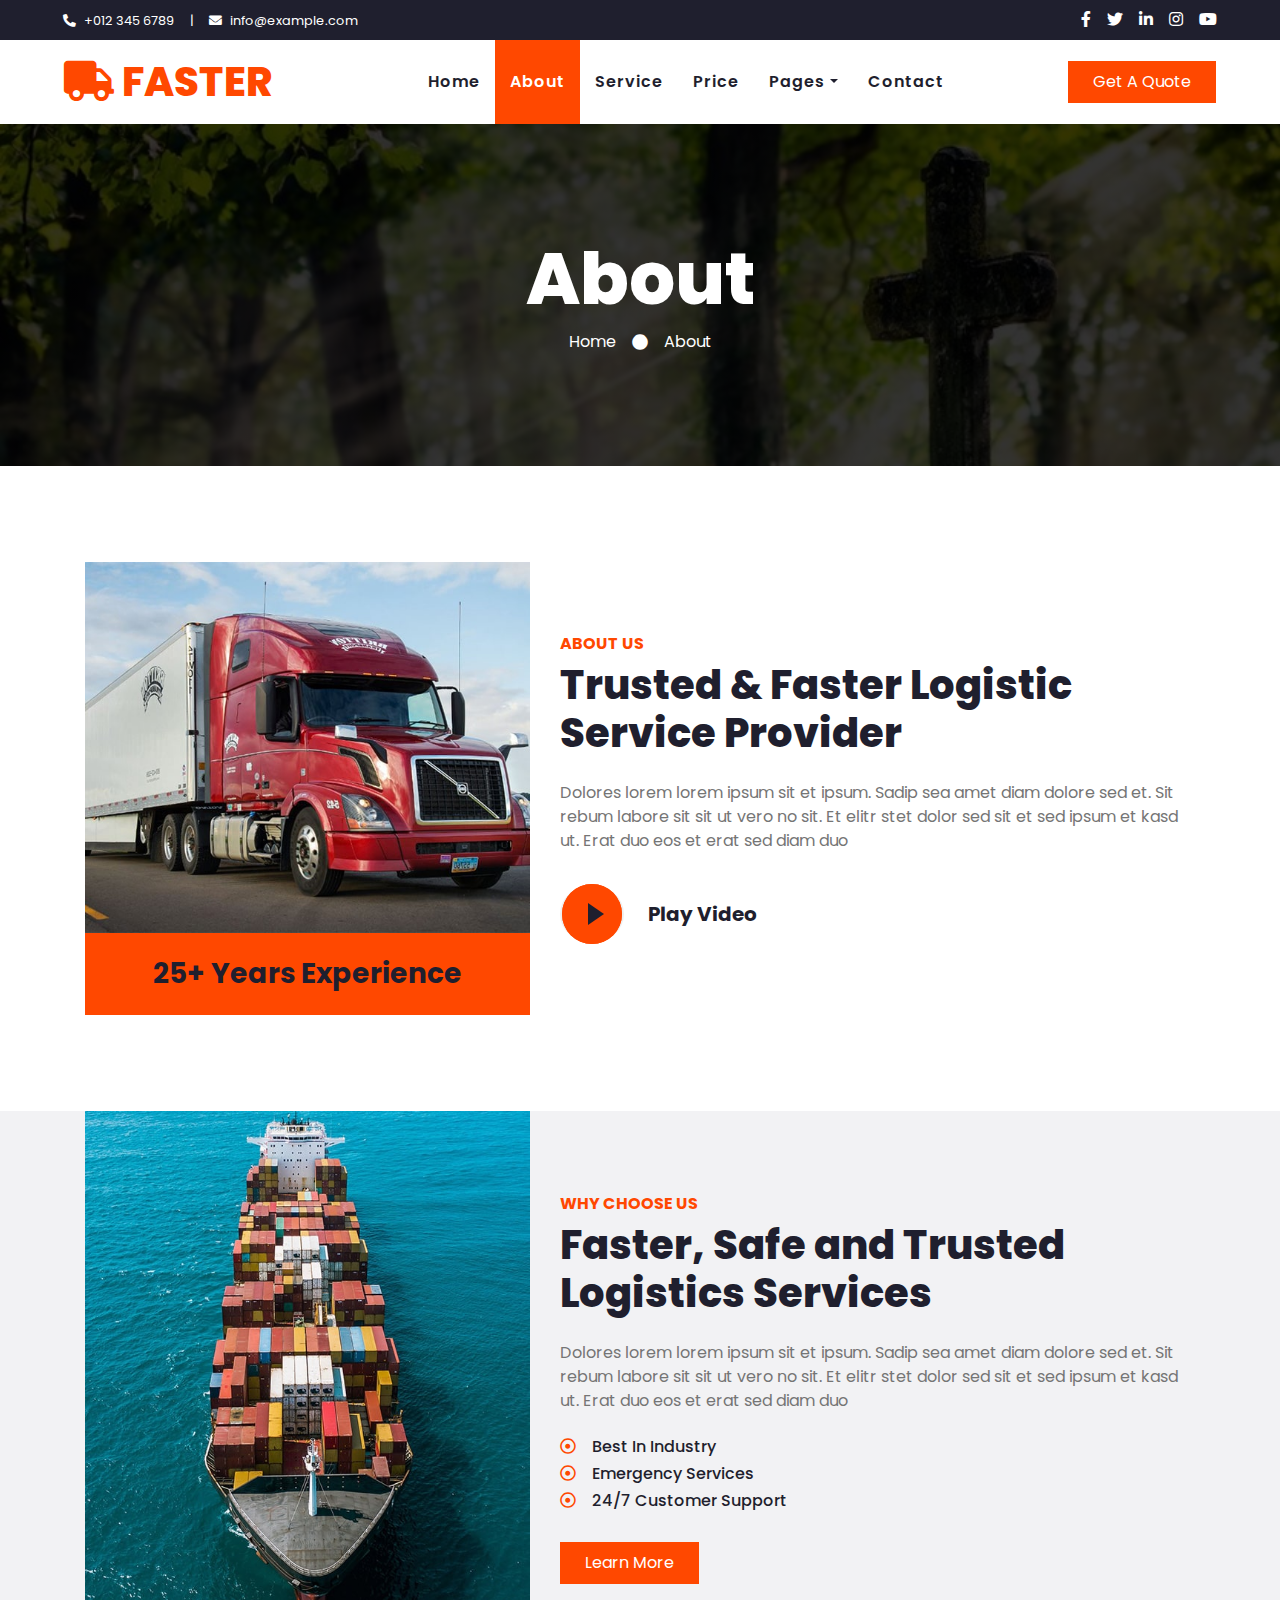
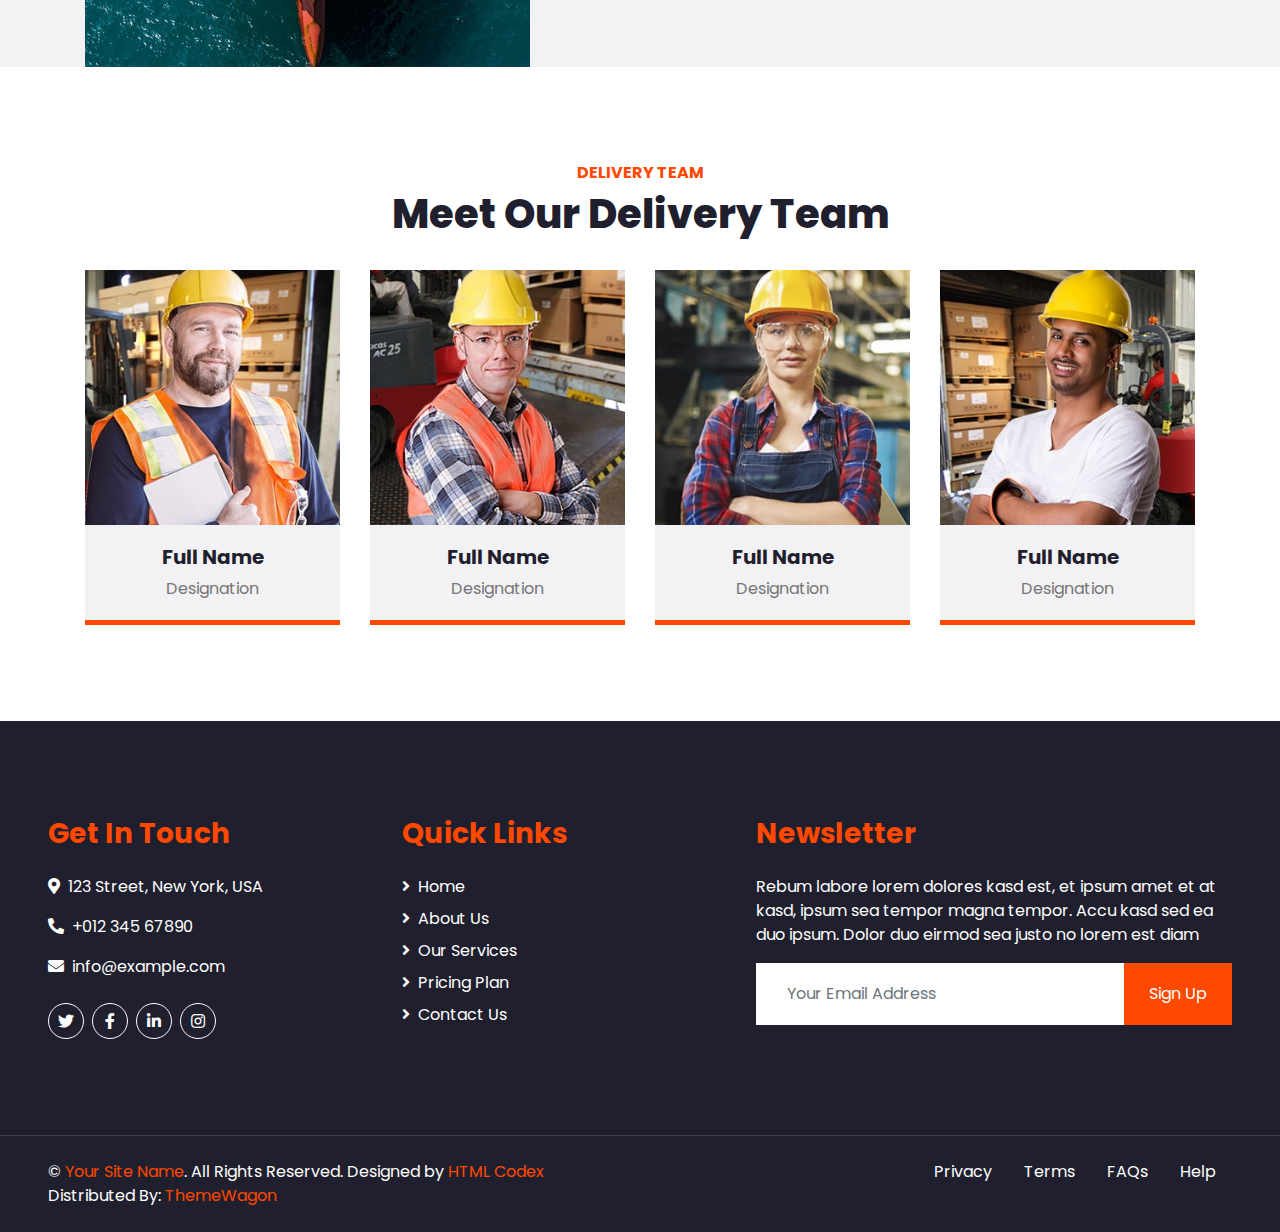
==== about.html @ 01bbca17 "Add files via upload" ====
<!DOCTYPE html>
<html lang="en">

<head>
    <meta charset="utf-8">
    <title>FASTER - Logistics Company Website Template</title>
    <meta content="width=device-width, initial-scale=1.0" name="viewport">
    <meta content="Free HTML Templates" name="keywords">
    <meta content="Free HTML Templates" name="description">

    <!-- Favicon -->
    <link href="img/favicon.ico" rel="icon">

    <!-- Google Web Fonts -->
    <link rel="preconnect" href="https://fonts.gstatic.com">
    <link href="https://fonts.googleapis.com/css2?family=Poppins:wght@100;200;300;400;500;600;700;800;900&display=swap" rel="stylesheet">

    <!-- Font Awesome -->
    <link href="https://cdnjs.cloudflare.com/ajax/libs/font-awesome/5.10.0/css/all.min.css" rel="stylesheet">

    <!-- Libraries Stylesheet -->
    <link href="lib/owlcarousel/assets/owl.carousel.min.css" rel="stylesheet">

    <!-- Customized Bootstrap Stylesheet -->
    <link href="css/style.css" rel="stylesheet">
</head>

<body>
    <!-- Topbar Start -->
    <div class="container-fluid bg-dark">
        <div class="row py-2 px-lg-5">
            <div class="col-lg-6 text-center text-lg-left mb-2 mb-lg-0">
                <div class="d-inline-flex align-items-center text-white">
                    <small><i class="fa fa-phone-alt mr-2"></i>+012 345 6789</small>
                    <small class="px-3">|</small>
                    <small><i class="fa fa-envelope mr-2"></i>info@example.com</small>
                </div>
            </div>
            <div class="col-lg-6 text-center text-lg-right">
                <div class="d-inline-flex align-items-center">
                    <a class="text-white px-2" href="">
                        <i class="fab fa-facebook-f"></i>
                    </a>
                    <a class="text-white px-2" href="">
                        <i class="fab fa-twitter"></i>
                    </a>
                    <a class="text-white px-2" href="">
                        <i class="fab fa-linkedin-in"></i>
                    </a>
                    <a class="text-white px-2" href="">
                        <i class="fab fa-instagram"></i>
                    </a>
                    <a class="text-white pl-2" href="">
                        <i class="fab fa-youtube"></i>
                    </a>
                </div>
            </div>
        </div>
    </div>
    <!-- Topbar End -->


    <!-- Navbar Start -->
    <div class="container-fluid p-0">
        <nav class="navbar navbar-expand-lg bg-light navbar-light py-3 py-lg-0 px-lg-5">
            <a href="index.html" class="navbar-brand ml-lg-3">
                <h1 class="m-0 display-5 text-uppercase text-primary"><i class="fa fa-truck mr-2"></i>Faster</h1>
            </a>
            <button type="button" class="navbar-toggler" data-toggle="collapse" data-target="#navbarCollapse">
                <span class="navbar-toggler-icon"></span>
            </button>
            <div class="collapse navbar-collapse justify-content-between px-lg-3" id="navbarCollapse">
                <div class="navbar-nav m-auto py-0">
                    <a href="index.html" class="nav-item nav-link">Home</a>
                    <a href="about.html" class="nav-item nav-link active">About</a>
                    <a href="service.html" class="nav-item nav-link">Service</a>
                    <a href="price.html" class="nav-item nav-link">Price</a>
                    <div class="nav-item dropdown">
                        <a href="#" class="nav-link dropdown-toggle" data-toggle="dropdown">Pages</a>
                        <div class="dropdown-menu rounded-0 m-0">
                            <a href="blog.html" class="dropdown-item">Blog Grid</a>
                            <a href="single.html" class="dropdown-item">Blog Detail</a>
                        </div>
                    </div>
                    <a href="contact.html" class="nav-item nav-link">Contact</a>
                </div>
                <a href="" class="btn btn-primary py-2 px-4 d-none d-lg-block">Get A Quote</a>
            </div>
        </nav>
    </div>
    <!-- Navbar End -->


    <!-- Header Start -->
    <div class="jumbotron jumbotron-fluid mb-5">
        <div class="container text-center py-5">
            <h1 class="text-white display-3">About</h1>
            <div class="d-inline-flex align-items-center text-white">
                <p class="m-0"><a class="text-white" href="">Home</a></p>
                <i class="fa fa-circle px-3"></i>
                <p class="m-0">About</p>
            </div>
        </div>
    </div>
    <!-- Header End -->


    <!-- About Start -->
    <div class="container-fluid py-5">
        <div class="container">
            <div class="row align-items-center">
                <div class="col-lg-5 pb-4 pb-lg-0">
                    <img class="img-fluid w-100" src="img/about.jpg" alt="">
                    <div class="bg-primary text-dark text-center p-4">
                        <h3 class="m-0">25+ Years Experience</h3>
                    </div>
                </div>
                <div class="col-lg-7">
                    <h6 class="text-primary text-uppercase font-weight-bold">About Us</h6>
                    <h1 class="mb-4">Trusted & Faster Logistic Service Provider</h1>
                    <p class="mb-4">Dolores lorem lorem ipsum sit et ipsum. Sadip sea amet diam dolore sed et. Sit rebum labore sit sit ut vero no sit. Et elitr stet dolor sed sit et sed ipsum et kasd ut. Erat duo eos et erat sed diam duo</p>
                    <div class="d-flex align-items-center pt-2">
                        <button type="button" class="btn-play" data-toggle="modal"
                            data-src="https://www.youtube.com/embed/DWRcNpR6Kdc" data-target="#videoModal">
                            <span></span>
                        </button>
                        <h5 class="font-weight-bold m-0 ml-4">Play Video</h5>
                    </div>
                </div>
            </div>
        </div>
        <!-- Video Modal -->
        <div class="modal fade" id="videoModal" tabindex="-1" role="dialog" aria-labelledby="exampleModalLabel" aria-hidden="true">
            <div class="modal-dialog" role="document">
                <div class="modal-content">
                    <div class="modal-body">
                        <button type="button" class="close" data-dismiss="modal" aria-label="Close">
                            <span aria-hidden="true">&times;</span>
                        </button>        
                        <!-- 16:9 aspect ratio -->
                        <div class="embed-responsive embed-responsive-16by9">
                            <iframe class="embed-responsive-item" src="" id="video"  allowscriptaccess="always" allow="autoplay"></iframe>
                        </div>
                    </div>
                </div>
            </div>
        </div>
    </div>
    <!-- About End -->


    <!-- Features Start -->
    <div class="container-fluid bg-secondary my-5">
        <div class="container">
            <div class="row align-items-center">
                <div class="col-lg-5">
                    <img class="img-fluid w-100" src="img/feature.jpg" alt="">
                </div>
                <div class="col-lg-7 py-5 py-lg-0">
                    <h6 class="text-primary text-uppercase font-weight-bold">Why Choose Us</h6>
                    <h1 class="mb-4">Faster, Safe and Trusted Logistics Services</h1>
                    <p class="mb-4">Dolores lorem lorem ipsum sit et ipsum. Sadip sea amet diam dolore sed et. Sit rebum labore sit sit ut vero no sit. Et elitr stet dolor sed sit et sed ipsum et kasd ut. Erat duo eos et erat sed diam duo</p>
                    <ul class="list-inline">
                        <li><h6><i class="far fa-dot-circle text-primary mr-3"></i>Best In Industry</h6>
                        <li><h6><i class="far fa-dot-circle text-primary mr-3"></i>Emergency Services</h6></li>
                        <li><h6><i class="far fa-dot-circle text-primary mr-3"></i>24/7 Customer Support</h6></li>
                    </ul>
                    <a href="" class="btn btn-primary mt-3 py-2 px-4">Learn More</a>
                </div>
            </div>
        </div>
    </div>
    <!-- Features End -->


    <!-- Team Start -->
    <div class="container-fluid pt-5">
        <div class="container">
            <div class="text-center pb-2">
                <h6 class="text-primary text-uppercase font-weight-bold">Delivery Team</h6>
                <h1 class="mb-4">Meet Our Delivery Team</h1>
            </div>
            <div class="row">
                <div class="col-lg-3 col-md-6">
                    <div class="team card position-relative overflow-hidden border-0 mb-5">
                        <img class="card-img-top" src="img/team-1.jpg" alt="">
                        <div class="card-body text-center p-0">
                            <div class="team-text d-flex flex-column justify-content-center bg-secondary">
                                <h5 class="font-weight-bold">Full Name</h5>
                                <span>Designation</span>
                            </div>
                            <div class="team-social d-flex align-items-center justify-content-center bg-primary">
                                <a class="btn btn-outline-dark btn-social mr-2" href="#"><i class="fab fa-twitter"></i></a>
                                <a class="btn btn-outline-dark btn-social mr-2" href="#"><i class="fab fa-facebook-f"></i></a>
                                <a class="btn btn-outline-dark btn-social mr-2" href="#"><i class="fab fa-linkedin-in"></i></a>
                                <a class="btn btn-outline-dark btn-social" href="#"><i class="fab fa-instagram"></i></a>
                            </div>
                        </div>
                    </div>
                </div>
                <div class="col-lg-3 col-md-6">
                    <div class="team card position-relative overflow-hidden border-0 mb-5">
                        <img class="card-img-top" src="img/team-2.jpg" alt="">
                        <div class="card-body text-center p-0">
                            <div class="team-text d-flex flex-column justify-content-center bg-secondary">
                                <h5 class="font-weight-bold">Full Name</h5>
                                <span>Designation</span>
                            </div>
                            <div class="team-social d-flex align-items-center justify-content-center bg-primary">
                                <a class="btn btn-outline-dark btn-social mr-2" href="#"><i class="fab fa-twitter"></i></a>
                                <a class="btn btn-outline-dark btn-social mr-2" href="#"><i class="fab fa-facebook-f"></i></a>
                                <a class="btn btn-outline-dark btn-social mr-2" href="#"><i class="fab fa-linkedin-in"></i></a>
                                <a class="btn btn-outline-dark btn-social" href="#"><i class="fab fa-instagram"></i></a>
                            </div>
                        </div>
                    </div>
                </div>
                <div class="col-lg-3 col-md-6">
                    <div class="team card position-relative overflow-hidden border-0 mb-5">
                        <img class="card-img-top" src="img/team-3.jpg" alt="">
                        <div class="card-body text-center p-0">
                            <div class="team-text d-flex flex-column justify-content-center bg-secondary">
                                <h5 class="font-weight-bold">Full Name</h5>
                                <span>Designation</span>
                            </div>
                            <div class="team-social d-flex align-items-center justify-content-center bg-primary">
                                <a class="btn btn-outline-dark btn-social mr-2" href="#"><i class="fab fa-twitter"></i></a>
                                <a class="btn btn-outline-dark btn-social mr-2" href="#"><i class="fab fa-facebook-f"></i></a>
                                <a class="btn btn-outline-dark btn-social mr-2" href="#"><i class="fab fa-linkedin-in"></i></a>
                                <a class="btn btn-outline-dark btn-social" href="#"><i class="fab fa-instagram"></i></a>
                            </div>
                        </div>
                    </div>
                </div>
                <div class="col-lg-3 col-md-6">
                    <div class="team card position-relative overflow-hidden border-0 mb-5">
                        <img class="card-img-top" src="img/team-4.jpg" alt="">
                        <div class="card-body text-center p-0">
                            <div class="team-text d-flex flex-column justify-content-center bg-secondary">
                                <h5 class="font-weight-bold">Full Name</h5>
                                <span>Designation</span>
                            </div>
                            <div class="team-social d-flex align-items-center justify-content-center bg-primary">
                                <a class="btn btn-outline-dark btn-social mr-2" href="#"><i class="fab fa-twitter"></i></a>
                                <a class="btn btn-outline-dark btn-social mr-2" href="#"><i class="fab fa-facebook-f"></i></a>
                                <a class="btn btn-outline-dark btn-social mr-2" href="#"><i class="fab fa-linkedin-in"></i></a>
                                <a class="btn btn-outline-dark btn-social" href="#"><i class="fab fa-instagram"></i></a>
                            </div>
                        </div>
                    </div>
                </div>
            </div>
        </div>
    </div>
    <!-- Team End -->


    <!-- Footer Start -->
    <div class="container-fluid bg-dark text-white mt-5 py-5 px-sm-3 px-md-5">
        <div class="row pt-5">
            <div class="col-lg-7 col-md-6">
                <div class="row">
                    <div class="col-md-6 mb-5">
                        <h3 class="text-primary mb-4">Get In Touch</h3>
                        <p><i class="fa fa-map-marker-alt mr-2"></i>123 Street, New York, USA</p>
                        <p><i class="fa fa-phone-alt mr-2"></i>+012 345 67890</p>
                        <p><i class="fa fa-envelope mr-2"></i>info@example.com</p>
                        <div class="d-flex justify-content-start mt-4">
                            <a class="btn btn-outline-light btn-social mr-2" href="#"><i class="fab fa-twitter"></i></a>
                            <a class="btn btn-outline-light btn-social mr-2" href="#"><i class="fab fa-facebook-f"></i></a>
                            <a class="btn btn-outline-light btn-social mr-2" href="#"><i class="fab fa-linkedin-in"></i></a>
                            <a class="btn btn-outline-light btn-social" href="#"><i class="fab fa-instagram"></i></a>
                        </div>
                    </div>
                    <div class="col-md-6 mb-5">
                        <h3 class="text-primary mb-4">Quick Links</h3>
                        <div class="d-flex flex-column justify-content-start">
                            <a class="text-white mb-2" href="#"><i class="fa fa-angle-right mr-2"></i>Home</a>
                            <a class="text-white mb-2" href="#"><i class="fa fa-angle-right mr-2"></i>About Us</a>
                            <a class="text-white mb-2" href="#"><i class="fa fa-angle-right mr-2"></i>Our Services</a>
                            <a class="text-white mb-2" href="#"><i class="fa fa-angle-right mr-2"></i>Pricing Plan</a>
                            <a class="text-white" href="#"><i class="fa fa-angle-right mr-2"></i>Contact Us</a>
                        </div>
                    </div>
                </div>
            </div>
            <div class="col-lg-5 col-md-6 mb-5">
                <h3 class="text-primary mb-4">Newsletter</h3>
                <p>Rebum labore lorem dolores kasd est, et ipsum amet et at kasd, ipsum sea tempor magna tempor. Accu kasd sed ea duo ipsum. Dolor duo eirmod sea justo no lorem est diam</p>
                <div class="w-100">
                    <div class="input-group">
                        <input type="text" class="form-control border-light" style="padding: 30px;" placeholder="Your Email Address">
                        <div class="input-group-append">
                            <button class="btn btn-primary px-4">Sign Up</button>
                        </div>
                    </div>
                </div>
            </div>
        </div>
    </div>
    <div class="container-fluid bg-dark text-white border-top py-4 px-sm-3 px-md-5" style="border-color: #3E3E4E !important;">
        <div class="row">
            <div class="col-lg-6 text-center text-md-left mb-3 mb-md-0">
                <p class="m-0 text-white">&copy; <a href="#">Your Site Name</a>. All Rights Reserved. 
				
				<!--/*** This template is free as long as you keep the footer author’s credit link/attribution link/backlink. If you'd like to use the template without the footer author’s credit link/attribution link/backlink, you can purchase the Credit Removal License from "https://htmlcodex.com/credit-removal". Thank you for your support. ***/-->
				Designed by <a href="https://htmlcodex.com">HTML Codex</a>
                <br>Distributed By: <a href="https://themewagon.com" target="_blank">ThemeWagon</a>
                </p>
            </div>
            <div class="col-lg-6 text-center text-md-right">
                <ul class="nav d-inline-flex">
                    <li class="nav-item">
                        <a class="nav-link text-white py-0" href="#">Privacy</a>
                    </li>
                    <li class="nav-item">
                        <a class="nav-link text-white py-0" href="#">Terms</a>
                    </li>
                    <li class="nav-item">
                        <a class="nav-link text-white py-0" href="#">FAQs</a>
                    </li>
                    <li class="nav-item">
                        <a class="nav-link text-white py-0" href="#">Help</a>
                    </li>
                </ul>
            </div>
        </div>
    </div>
    <!-- Footer End -->


    <!-- Back to Top -->
    <a href="#" class="btn btn-lg btn-primary back-to-top"><i class="fa fa-angle-double-up"></i></a>


    <!-- JavaScript Libraries -->
    <script src="https://code.jquery.com/jquery-3.4.1.min.js"></script>
    <script src="https://stackpath.bootstrapcdn.com/bootstrap/4.4.1/js/bootstrap.bundle.min.js"></script>
    <script src="lib/easing/easing.min.js"></script>
    <script src="lib/waypoints/waypoints.min.js"></script>
    <script src="lib/counterup/counterup.min.js"></script>
    <script src="lib/owlcarousel/owl.carousel.min.js"></script>

    <!-- Contact Javascript File -->
    <script src="mail/jqBootstrapValidation.min.js"></script>
    <script src="mail/contact.js"></script>

    <!-- Template Javascript -->
    <script src="js/main.js"></script>
</body>

</html>
---- css/style.css ----
/******* Bootstrap Theming ********/
/*!
 * Bootstrap v4.5.3 (https://getbootstrap.com/)
 * Copyright 2011-2020 The Bootstrap Authors
 * Copyright 2011-2020 Twitter, Inc.
 * Licensed under MIT (https://github.com/twbs/bootstrap/blob/main/LICENSE)
 */
:root {
  --blue: #007bff;
  --indigo: #6610f2;
  --purple: #6f42c1;
  --pink: #e83e8c;
  --red: #dc3545;
  --orange: #fd7e14;
  --yellow: #ffc107;
  --green: #28a745;
  --teal: #20c997;
  --cyan: #17a2b8;
  --white: #fff;
  --gray: #6c757d;
  --gray-dark: #343a40;
  --primary: #FF4800;
  --secondary: #F2F2F4;
  --success: #28a745;
  --info: #17a2b8;
  --warning: #ffc107;
  --danger: #dc3545;
  --light: #FFFFFF;
  --dark: #1F1F2E;
  --breakpoint-xs: 0;
  --breakpoint-sm: 576px;
  --breakpoint-md: 768px;
  --breakpoint-lg: 992px;
  --breakpoint-xl: 1200px;
  --font-family-sans-serif: "Poppins", sans-serif;
  --font-family-monospace: SFMono-Regular, Menlo, Monaco, Consolas, "Liberation Mono", "Courier New", monospace;
}

*,
*::before,
*::after {
  box-sizing: border-box;
}

html {
  font-family: sans-serif;
  line-height: 1.15;
  -webkit-text-size-adjust: 100%;
  -webkit-tap-highlight-color: rgba(0, 0, 0, 0);
}

article, aside, figcaption, figure, footer, header, hgroup, main, nav, section {
  display: block;
}

body {
  margin: 0;
  font-family: "Poppins", sans-serif;
  font-size: 1rem;
  font-weight: 400;
  line-height: 1.5;
  color: #757575;
  text-align: left;
  background-color: #fff;
}

[tabindex="-1"]:focus:not(:focus-visible) {
  outline: 0 !important;
}

hr {
  box-sizing: content-box;
  height: 0;
  overflow: visible;
}

h1, h2, h3, h4, h5, h6 {
  margin-top: 0;
  margin-bottom: 0.5rem;
}

p {
  margin-top: 0;
  margin-bottom: 1rem;
}

abbr[title],
abbr[data-original-title] {
  text-decoration: underline;
  text-decoration: underline dotted;
  cursor: help;
  border-bottom: 0;
  text-decoration-skip-ink: none;
}

address {
  margin-bottom: 1rem;
  font-style: normal;
  line-height: inherit;
}

ol,
ul,
dl {
  margin-top: 0;
  margin-bottom: 1rem;
}

ol ol,
ul ul,
ol ul,
ul ol {
  margin-bottom: 0;
}

dt {
  font-weight: 700;
}

dd {
  margin-bottom: .5rem;
  margin-left: 0;
}

blockquote {
  margin: 0 0 1rem;
}

b,
strong {
  font-weight: bolder;
}

small {
  font-size: 80%;
}

sub,
sup {
  position: relative;
  font-size: 75%;
  line-height: 0;
  vertical-align: baseline;
}

sub {
  bottom: -.25em;
}

sup {
  top: -.5em;
}

a {
  color: #FF4800;
  text-decoration: none;
  background-color: transparent;
}

a:hover {
  color: #b33200;
  text-decoration: underline;
}

a:not([href]):not([class]) {
  color: inherit;
  text-decoration: none;
}

a:not([href]):not([class]):hover {
  color: inherit;
  text-decoration: none;
}

pre,
code,
kbd,
samp {
  font-family: SFMono-Regular, Menlo, Monaco, Consolas, "Liberation Mono", "Courier New", monospace;
  font-size: 1em;
}

pre {
  margin-top: 0;
  margin-bottom: 1rem;
  overflow: auto;
  -ms-overflow-style: scrollbar;
}

figure {
  margin: 0 0 1rem;
}

img {
  vertical-align: middle;
  border-style: none;
}

svg {
  overflow: hidden;
  vertical-align: middle;
}

table {
  border-collapse: collapse;
}

caption {
  padding-top: 0.75rem;
  padding-bottom: 0.75rem;
  color: #6c757d;
  text-align: left;
  caption-side: bottom;
}

th {
  text-align: inherit;
  text-align: -webkit-match-parent;
}

label {
  display: inline-block;
  margin-bottom: 0.5rem;
}

button {
  border-radius: 0;
}

button:focus {
  outline: 1px dotted;
  outline: 5px auto -webkit-focus-ring-color;
}

input,
button,
select,
optgroup,
textarea {
  margin: 0;
  font-family: inherit;
  font-size: inherit;
  line-height: inherit;
}

button,
input {
  overflow: visible;
}

button,
select {
  text-transform: none;
}

[role="button"] {
  cursor: pointer;
}

select {
  word-wrap: normal;
}

button,
[type="button"],
[type="reset"],
[type="submit"] {
  -webkit-appearance: button;
}

button:not(:disabled),
[type="button"]:not(:disabled),
[type="reset"]:not(:disabled),
[type="submit"]:not(:disabled) {
  cursor: pointer;
}

button::-moz-focus-inner,
[type="button"]::-moz-focus-inner,
[type="reset"]::-moz-focus-inner,
[type="submit"]::-moz-focus-inner {
  padding: 0;
  border-style: none;
}

input[type="radio"],
input[type="checkbox"] {
  box-sizing: border-box;
  padding: 0;
}

textarea {
  overflow: auto;
  resize: vertical;
}

fieldset {
  min-width: 0;
  padding: 0;
  margin: 0;
  border: 0;
}

legend {
  display: block;
  width: 100%;
  max-width: 100%;
  padding: 0;
  margin-bottom: .5rem;
  font-size: 1.5rem;
  line-height: inherit;
  color: inherit;
  white-space: normal;
}

@media (max-width: 1200px) {
  legend {
    font-size: calc(1.275rem + 0.3vw) ;
  }
}

progress {
  vertical-align: baseline;
}

[type="number"]::-webkit-inner-spin-button,
[type="number"]::-webkit-outer-spin-button {
  height: auto;
}

[type="search"] {
  outline-offset: -2px;
  -webkit-appearance: none;
}

[type="search"]::-webkit-search-decoration {
  -webkit-appearance: none;
}

::-webkit-file-upload-button {
  font: inherit;
  -webkit-appearance: button;
}

output {
  display: inline-block;
}

summary {
  display: list-item;
  cursor: pointer;
}

template {
  display: none;
}

[hidden] {
  display: none !important;
}

h1, h2, h3, h4, h5, h6,
.h1, .h2, .h3, .h4, .h5, .h6 {
  margin-bottom: 0.5rem;
  font-weight: 500;
  line-height: 1.2;
  color: #1F1F2E;
}

h1, .h1 {
  font-size: 2.5rem;
}

@media (max-width: 1200px) {
  h1, .h1 {
    font-size: calc(1.375rem + 1.5vw) ;
  }
}

h2, .h2 {
  font-size: 2rem;
}

@media (max-width: 1200px) {
  h2, .h2 {
    font-size: calc(1.325rem + 0.9vw) ;
  }
}

h3, .h3 {
  font-size: 1.75rem;
}

@media (max-width: 1200px) {
  h3, .h3 {
    font-size: calc(1.3rem + 0.6vw) ;
  }
}

h4, .h4 {
  font-size: 1.5rem;
}

@media (max-width: 1200px) {
  h4, .h4 {
    font-size: calc(1.275rem + 0.3vw) ;
  }
}

h5, .h5 {
  font-size: 1.25rem;
}

h6, .h6 {
  font-size: 1rem;
}

.lead {
  font-size: 1.25rem;
  font-weight: 300;
}

.display-1 {
  font-size: 6rem;
  font-weight: 300;
  line-height: 1.2;
}

@media (max-width: 1200px) {
  .display-1 {
    font-size: calc(1.725rem + 5.7vw) ;
  }
}

.display-2 {
  font-size: 5.5rem;
  font-weight: 300;
  line-height: 1.2;
}

@media (max-width: 1200px) {
  .display-2 {
    font-size: calc(1.675rem + 5.1vw) ;
  }
}

.display-3 {
  font-size: 4.5rem;
  font-weight: 300;
  line-height: 1.2;
}

@media (max-width: 1200px) {
  .display-3 {
    font-size: calc(1.575rem + 3.9vw) ;
  }
}

.display-4 {
  font-size: 3.5rem;
  font-weight: 300;
  line-height: 1.2;
}

@media (max-width: 1200px) {
  .display-4 {
    font-size: calc(1.475rem + 2.7vw) ;
  }
}

hr {
  margin-top: 1rem;
  margin-bottom: 1rem;
  border: 0;
  border-top: 1px solid rgba(0, 0, 0, 0.1);
}

small,
.small {
  font-size: 80%;
  font-weight: 400;
}

mark,
.mark {
  padding: 0.2em;
  background-color: #fcf8e3;
}

.list-unstyled {
  padding-left: 0;
  list-style: none;
}

.list-inline {
  padding-left: 0;
  list-style: none;
}

.list-inline-item {
  display: inline-block;
}

.list-inline-item:not(:last-child) {
  margin-right: 0.5rem;
}

.initialism {
  font-size: 90%;
  text-transform: uppercase;
}

.blockquote {
  margin-bottom: 1rem;
  font-size: 1.25rem;
}

.blockquote-footer {
  display: block;
  font-size: 80%;
  color: #6c757d;
}

.blockquote-footer::before {
  content: "\2014\00A0";
}

.img-fluid {
  max-width: 100%;
  height: auto;
}

.img-thumbnail {
  padding: 0.25rem;
  background-color: #fff;
  border: 1px solid #dee2e6;
  max-width: 100%;
  height: auto;
}

.figure {
  display: inline-block;
}

.figure-img {
  margin-bottom: 0.5rem;
  line-height: 1;
}

.figure-caption {
  font-size: 90%;
  color: #6c757d;
}

code {
  font-size: 87.5%;
  color: #e83e8c;
  word-wrap: break-word;
}

a > code {
  color: inherit;
}

kbd {
  padding: 0.2rem 0.4rem;
  font-size: 87.5%;
  color: #fff;
  background-color: #212529;
}

kbd kbd {
  padding: 0;
  font-size: 100%;
  font-weight: 700;
}

pre {
  display: block;
  font-size: 87.5%;
  color: #212529;
}

pre code {
  font-size: inherit;
  color: inherit;
  word-break: normal;
}

.pre-scrollable {
  max-height: 340px;
  overflow-y: scroll;
}

.container,
.container-fluid,
.container-sm,
.container-md,
.container-lg,
.container-xl {
  width: 100%;
  padding-right: 15px;
  padding-left: 15px;
  margin-right: auto;
  margin-left: auto;
}

@media (min-width: 576px) {
  .container, .container-sm {
    max-width: 540px;
  }
}

@media (min-width: 768px) {
  .container, .container-sm, .container-md {
    max-width: 720px;
  }
}

@media (min-width: 992px) {
  .container, .container-sm, .container-md, .container-lg {
    max-width: 960px;
  }
}

@media (min-width: 1200px) {
  .container, .container-sm, .container-md, .container-lg, .container-xl {
    max-width: 1140px;
  }
}

.row {
  display: flex;
  flex-wrap: wrap;
  margin-right: -15px;
  margin-left: -15px;
}

.no-gutters {
  margin-right: 0;
  margin-left: 0;
}

.no-gutters > .col,
.no-gutters > [class*="col-"] {
  padding-right: 0;
  padding-left: 0;
}

.col-1, .col-2, .col-3, .col-4, .col-5, .col-6, .col-7, .col-8, .col-9, .col-10, .col-11, .col-12, .col,
.col-auto, .col-sm-1, .col-sm-2, .col-sm-3, .col-sm-4, .col-sm-5, .col-sm-6, .col-sm-7, .col-sm-8, .col-sm-9, .col-sm-10, .col-sm-11, .col-sm-12, .col-sm,
.col-sm-auto, .col-md-1, .col-md-2, .col-md-3, .col-md-4, .col-md-5, .col-md-6, .col-md-7, .col-md-8, .col-md-9, .col-md-10, .col-md-11, .col-md-12, .col-md,
.col-md-auto, .col-lg-1, .col-lg-2, .col-lg-3, .col-lg-4, .col-lg-5, .col-lg-6, .col-lg-7, .col-lg-8, .col-lg-9, .col-lg-10, .col-lg-11, .col-lg-12, .col-lg,
.col-lg-auto, .col-xl-1, .col-xl-2, .col-xl-3, .col-xl-4, .col-xl-5, .col-xl-6, .col-xl-7, .col-xl-8, .col-xl-9, .col-xl-10, .col-xl-11, .col-xl-12, .col-xl,
.col-xl-auto {
  position: relative;
  width: 100%;
  padding-right: 15px;
  padding-left: 15px;
}

.col {
  flex-basis: 0;
  flex-grow: 1;
  max-width: 100%;
}

.row-cols-1 > * {
  flex: 0 0 100%;
  max-width: 100%;
}

.row-cols-2 > * {
  flex: 0 0 50%;
  max-width: 50%;
}

.row-cols-3 > * {
  flex: 0 0 33.33333%;
  max-width: 33.33333%;
}

.row-cols-4 > * {
  flex: 0 0 25%;
  max-width: 25%;
}

.row-cols-5 > * {
  flex: 0 0 20%;
  max-width: 20%;
}

.row-cols-6 > * {
  flex: 0 0 16.66667%;
  max-width: 16.66667%;
}

.col-auto {
  flex: 0 0 auto;
  width: auto;
  max-width: 100%;
}

.col-1 {
  flex: 0 0 8.33333%;
  max-width: 8.33333%;
}

.col-2 {
  flex: 0 0 16.66667%;
  max-width: 16.66667%;
}

.col-3 {
  flex: 0 0 25%;
  max-width: 25%;
}

.col-4 {
  flex: 0 0 33.33333%;
  max-width: 33.33333%;
}

.col-5 {
  flex: 0 0 41.66667%;
  max-width: 41.66667%;
}

.col-6 {
  flex: 0 0 50%;
  max-width: 50%;
}

.col-7 {
  flex: 0 0 58.33333%;
  max-width: 58.33333%;
}

.col-8 {
  flex: 0 0 66.66667%;
  max-width: 66.66667%;
}

.col-9 {
  flex: 0 0 75%;
  max-width: 75%;
}

.col-10 {
  flex: 0 0 83.33333%;
  max-width: 83.33333%;
}

.col-11 {
  flex: 0 0 91.66667%;
  max-width: 91.66667%;
}

.col-12 {
  flex: 0 0 100%;
  max-width: 100%;
}

.order-first {
  order: -1;
}

.order-last {
  order: 13;
}

.order-0 {
  order: 0;
}

.order-1 {
  order: 1;
}

.order-2 {
  order: 2;
}

.order-3 {
  order: 3;
}

.order-4 {
  order: 4;
}

.order-5 {
  order: 5;
}

.order-6 {
  order: 6;
}

.order-7 {
  order: 7;
}

.order-8 {
  order: 8;
}

.order-9 {
  order: 9;
}

.order-10 {
  order: 10;
}

.order-11 {
  order: 11;
}

.order-12 {
  order: 12;
}

.offset-1 {
  margin-left: 8.33333%;
}

.offset-2 {
  margin-left: 16.66667%;
}

.offset-3 {
  margin-left: 25%;
}

.offset-4 {
  margin-left: 33.33333%;
}

.offset-5 {
  margin-left: 41.66667%;
}

.offset-6 {
  margin-left: 50%;
}

.offset-7 {
  margin-left: 58.33333%;
}

.offset-8 {
  margin-left: 66.66667%;
}

.offset-9 {
  margin-left: 75%;
}

.offset-10 {
  margin-left: 83.33333%;
}

.offset-11 {
  margin-left: 91.66667%;
}

@media (min-width: 576px) {
  .col-sm {
    flex-basis: 0;
    flex-grow: 1;
    max-width: 100%;
  }
  .row-cols-sm-1 > * {
    flex: 0 0 100%;
    max-width: 100%;
  }
  .row-cols-sm-2 > * {
    flex: 0 0 50%;
    max-width: 50%;
  }
  .row-cols-sm-3 > * {
    flex: 0 0 33.33333%;
    max-width: 33.33333%;
  }
  .row-cols-sm-4 > * {
    flex: 0 0 25%;
    max-width: 25%;
  }
  .row-cols-sm-5 > * {
    flex: 0 0 20%;
    max-width: 20%;
  }
  .row-cols-sm-6 > * {
    flex: 0 0 16.66667%;
    max-width: 16.66667%;
  }
  .col-sm-auto {
    flex: 0 0 auto;
    width: auto;
    max-width: 100%;
  }
  .col-sm-1 {
    flex: 0 0 8.33333%;
    max-width: 8.33333%;
  }
  .col-sm-2 {
    flex: 0 0 16.66667%;
    max-width: 16.66667%;
  }
  .col-sm-3 {
    flex: 0 0 25%;
    max-width: 25%;
  }
  .col-sm-4 {
    flex: 0 0 33.33333%;
    max-width: 33.33333%;
  }
  .col-sm-5 {
    flex: 0 0 41.66667%;
    max-width: 41.66667%;
  }
  .col-sm-6 {
    flex: 0 0 50%;
    max-width: 50%;
  }
  .col-sm-7 {
    flex: 0 0 58.33333%;
    max-width: 58.33333%;
  }
  .col-sm-8 {
    flex: 0 0 66.66667%;
    max-width: 66.66667%;
  }
  .col-sm-9 {
    flex: 0 0 75%;
    max-width: 75%;
  }
  .col-sm-10 {
    flex: 0 0 83.33333%;
    max-width: 83.33333%;
  }
  .col-sm-11 {
    flex: 0 0 91.66667%;
    max-width: 91.66667%;
  }
  .col-sm-12 {
    flex: 0 0 100%;
    max-width: 100%;
  }
  .order-sm-first {
    order: -1;
  }
  .order-sm-last {
    order: 13;
  }
  .order-sm-0 {
    order: 0;
  }
  .order-sm-1 {
    order: 1;
  }
  .order-sm-2 {
    order: 2;
  }
  .order-sm-3 {
    order: 3;
  }
  .order-sm-4 {
    order: 4;
  }
  .order-sm-5 {
    order: 5;
  }
  .order-sm-6 {
    order: 6;
  }
  .order-sm-7 {
    order: 7;
  }
  .order-sm-8 {
    order: 8;
  }
  .order-sm-9 {
    order: 9;
  }
  .order-sm-10 {
    order: 10;
  }
  .order-sm-11 {
    order: 11;
  }
  .order-sm-12 {
    order: 12;
  }
  .offset-sm-0 {
    margin-left: 0;
  }
  .offset-sm-1 {
    margin-left: 8.33333%;
  }
  .offset-sm-2 {
    margin-left: 16.66667%;
  }
  .offset-sm-3 {
    margin-left: 25%;
  }
  .offset-sm-4 {
    margin-left: 33.33333%;
  }
  .offset-sm-5 {
    margin-left: 41.66667%;
  }
  .offset-sm-6 {
    margin-left: 50%;
  }
  .offset-sm-7 {
    margin-left: 58.33333%;
  }
  .offset-sm-8 {
    margin-left: 66.66667%;
  }
  .offset-sm-9 {
    margin-left: 75%;
  }
  .offset-sm-10 {
    margin-left: 83.33333%;
  }
  .offset-sm-11 {
    margin-left: 91.66667%;
  }
}

@media (min-width: 768px) {
  .col-md {
    flex-basis: 0;
    flex-grow: 1;
    max-width: 100%;
  }
  .row-cols-md-1 > * {
    flex: 0 0 100%;
    max-width: 100%;
  }
  .row-cols-md-2 > * {
    flex: 0 0 50%;
    max-width: 50%;
  }
  .row-cols-md-3 > * {
    flex: 0 0 33.33333%;
    max-width: 33.33333%;
  }
  .row-cols-md-4 > * {
    flex: 0 0 25%;
    max-width: 25%;
  }
  .row-cols-md-5 > * {
    flex: 0 0 20%;
    max-width: 20%;
  }
  .row-cols-md-6 > * {
    flex: 0 0 16.66667%;
    max-width: 16.66667%;
  }
  .col-md-auto {
    flex: 0 0 auto;
    width: auto;
    max-width: 100%;
  }
  .col-md-1 {
    flex: 0 0 8.33333%;
    max-width: 8.33333%;
  }
  .col-md-2 {
    flex: 0 0 16.66667%;
    max-width: 16.66667%;
  }
  .col-md-3 {
    flex: 0 0 25%;
    max-width: 25%;
  }
  .col-md-4 {
    flex: 0 0 33.33333%;
    max-width: 33.33333%;
  }
  .col-md-5 {
    flex: 0 0 41.66667%;
    max-width: 41.66667%;
  }
  .col-md-6 {
    flex: 0 0 50%;
    max-width: 50%;
  }
  .col-md-7 {
    flex: 0 0 58.33333%;
    max-width: 58.33333%;
  }
  .col-md-8 {
    flex: 0 0 66.66667%;
    max-width: 66.66667%;
  }
  .col-md-9 {
    flex: 0 0 75%;
    max-width: 75%;
  }
  .col-md-10 {
    flex: 0 0 83.33333%;
    max-width: 83.33333%;
  }
  .col-md-11 {
    flex: 0 0 91.66667%;
    max-width: 91.66667%;
  }
  .col-md-12 {
    flex: 0 0 100%;
    max-width: 100%;
  }
  .order-md-first {
    order: -1;
  }
  .order-md-last {
    order: 13;
  }
  .order-md-0 {
    order: 0;
  }
  .order-md-1 {
    order: 1;
  }
  .order-md-2 {
    order: 2;
  }
  .order-md-3 {
    order: 3;
  }
  .order-md-4 {
    order: 4;
  }
  .order-md-5 {
    order: 5;
  }
  .order-md-6 {
    order: 6;
  }
  .order-md-7 {
    order: 7;
  }
  .order-md-8 {
    order: 8;
  }
  .order-md-9 {
    order: 9;
  }
  .order-md-10 {
    order: 10;
  }
  .order-md-11 {
    order: 11;
  }
  .order-md-12 {
    order: 12;
  }
  .offset-md-0 {
    margin-left: 0;
  }
  .offset-md-1 {
    margin-left: 8.33333%;
  }
  .offset-md-2 {
    margin-left: 16.66667%;
  }
  .offset-md-3 {
    margin-left: 25%;
  }
  .offset-md-4 {
    margin-left: 33.33333%;
  }
  .offset-md-5 {
    margin-left: 41.66667%;
  }
  .offset-md-6 {
    margin-left: 50%;
  }
  .offset-md-7 {
    margin-left: 58.33333%;
  }
  .offset-md-8 {
    margin-left: 66.66667%;
  }
  .offset-md-9 {
    margin-left: 75%;
  }
  .offset-md-10 {
    margin-left: 83.33333%;
  }
  .offset-md-11 {
    margin-left: 91.66667%;
  }
}

@media (min-width: 992px) {
  .col-lg {
    flex-basis: 0;
    flex-grow: 1;
    max-width: 100%;
  }
  .row-cols-lg-1 > * {
    flex: 0 0 100%;
    max-width: 100%;
  }
  .row-cols-lg-2 > * {
    flex: 0 0 50%;
    max-width: 50%;
  }
  .row-cols-lg-3 > * {
    flex: 0 0 33.33333%;
    max-width: 33.33333%;
  }
  .row-cols-lg-4 > * {
    flex: 0 0 25%;
    max-width: 25%;
  }
  .row-cols-lg-5 > * {
    flex: 0 0 20%;
    max-width: 20%;
  }
  .row-cols-lg-6 > * {
    flex: 0 0 16.66667%;
    max-width: 16.66667%;
  }
  .col-lg-auto {
    flex: 0 0 auto;
    width: auto;
    max-width: 100%;
  }
  .col-lg-1 {
    flex: 0 0 8.33333%;
    max-width: 8.33333%;
  }
  .col-lg-2 {
    flex: 0 0 16.66667%;
    max-width: 16.66667%;
  }
  .col-lg-3 {
    flex: 0 0 25%;
    max-width: 25%;
  }
  .col-lg-4 {
    flex: 0 0 33.33333%;
    max-width: 33.33333%;
  }
  .col-lg-5 {
    flex: 0 0 41.66667%;
    max-width: 41.66667%;
  }
  .col-lg-6 {
    flex: 0 0 50%;
    max-width: 50%;
  }
  .col-lg-7 {
    flex: 0 0 58.33333%;
    max-width: 58.33333%;
  }
  .col-lg-8 {
    flex: 0 0 66.66667%;
    max-width: 66.66667%;
  }
  .col-lg-9 {
    flex: 0 0 75%;
    max-width: 75%;
  }
  .col-lg-10 {
    flex: 0 0 83.33333%;
    max-width: 83.33333%;
  }
  .col-lg-11 {
    flex: 0 0 91.66667%;
    max-width: 91.66667%;
  }
  .col-lg-12 {
    flex: 0 0 100%;
    max-width: 100%;
  }
  .order-lg-first {
    order: -1;
  }
  .order-lg-last {
    order: 13;
  }
  .order-lg-0 {
    order: 0;
  }
  .order-lg-1 {
    order: 1;
  }
  .order-lg-2 {
    order: 2;
  }
  .order-lg-3 {
    order: 3;
  }
  .order-lg-4 {
    order: 4;
  }
  .order-lg-5 {
    order: 5;
  }
  .order-lg-6 {
    order: 6;
  }
  .order-lg-7 {
    order: 7;
  }
  .order-lg-8 {
    order: 8;
  }
  .order-lg-9 {
    order: 9;
  }
  .order-lg-10 {
    order: 10;
  }
  .order-lg-11 {
    order: 11;
  }
  .order-lg-12 {
    order: 12;
  }
  .offset-lg-0 {
    margin-left: 0;
  }
  .offset-lg-1 {
    margin-left: 8.33333%;
  }
  .offset-lg-2 {
    margin-left: 16.66667%;
  }
  .offset-lg-3 {
    margin-left: 25%;
  }
  .offset-lg-4 {
    margin-left: 33.33333%;
  }
  .offset-lg-5 {
    margin-left: 41.66667%;
  }
  .offset-lg-6 {
    margin-left: 50%;
  }
  .offset-lg-7 {
    margin-left: 58.33333%;
  }
  .offset-lg-8 {
    margin-left: 66.66667%;
  }
  .offset-lg-9 {
    margin-left: 75%;
  }
  .offset-lg-10 {
    margin-left: 83.33333%;
  }
  .offset-lg-11 {
    margin-left: 91.66667%;
  }
}

@media (min-width: 1200px) {
  .col-xl {
    flex-basis: 0;
    flex-grow: 1;
    max-width: 100%;
  }
  .row-cols-xl-1 > * {
    flex: 0 0 100%;
    max-width: 100%;
  }
  .row-cols-xl-2 > * {
    flex: 0 0 50%;
    max-width: 50%;
  }
  .row-cols-xl-3 > * {
    flex: 0 0 33.33333%;
    max-width: 33.33333%;
  }
  .row-cols-xl-4 > * {
    flex: 0 0 25%;
    max-width: 25%;
  }
  .row-cols-xl-5 > * {
    flex: 0 0 20%;
    max-width: 20%;
  }
  .row-cols-xl-6 > * {
    flex: 0 0 16.66667%;
    max-width: 16.66667%;
  }
  .col-xl-auto {
    flex: 0 0 auto;
    width: auto;
    max-width: 100%;
  }
  .col-xl-1 {
    flex: 0 0 8.33333%;
    max-width: 8.33333%;
  }
  .col-xl-2 {
    flex: 0 0 16.66667%;
    max-width: 16.66667%;
  }
  .col-xl-3 {
    flex: 0 0 25%;
    max-width: 25%;
  }
  .col-xl-4 {
    flex: 0 0 33.33333%;
    max-width: 33.33333%;
  }
  .col-xl-5 {
    flex: 0 0 41.66667%;
    max-width: 41.66667%;
  }
  .col-xl-6 {
    flex: 0 0 50%;
    max-width: 50%;
  }
  .col-xl-7 {
    flex: 0 0 58.33333%;
    max-width: 58.33333%;
  }
  .col-xl-8 {
    flex: 0 0 66.66667%;
    max-width: 66.66667%;
  }
  .col-xl-9 {
    flex: 0 0 75%;
    max-width: 75%;
  }
  .col-xl-10 {
    flex: 0 0 83.33333%;
    max-width: 83.33333%;
  }
  .col-xl-11 {
    flex: 0 0 91.66667%;
    max-width: 91.66667%;
  }
  .col-xl-12 {
    flex: 0 0 100%;
    max-width: 100%;
  }
  .order-xl-first {
    order: -1;
  }
  .order-xl-last {
    order: 13;
  }
  .order-xl-0 {
    order: 0;
  }
  .order-xl-1 {
    order: 1;
  }
  .order-xl-2 {
    order: 2;
  }
  .order-xl-3 {
    order: 3;
  }
  .order-xl-4 {
    order: 4;
  }
  .order-xl-5 {
    order: 5;
  }
  .order-xl-6 {
    order: 6;
  }
  .order-xl-7 {
    order: 7;
  }
  .order-xl-8 {
    order: 8;
  }
  .order-xl-9 {
    order: 9;
  }
  .order-xl-10 {
    order: 10;
  }
  .order-xl-11 {
    order: 11;
  }
  .order-xl-12 {
    order: 12;
  }
  .offset-xl-0 {
    margin-left: 0;
  }
  .offset-xl-1 {
    margin-left: 8.33333%;
  }
  .offset-xl-2 {
    margin-left: 16.66667%;
  }
  .offset-xl-3 {
    margin-left: 25%;
  }
  .offset-xl-4 {
    margin-left: 33.33333%;
  }
  .offset-xl-5 {
    margin-left: 41.66667%;
  }
  .offset-xl-6 {
    margin-left: 50%;
  }
  .offset-xl-7 {
    margin-left: 58.33333%;
  }
  .offset-xl-8 {
    margin-left: 66.66667%;
  }
  .offset-xl-9 {
    margin-left: 75%;
  }
  .offset-xl-10 {
    margin-left: 83.33333%;
  }
  .offset-xl-11 {
    margin-left: 91.66667%;
  }
}

.table {
  width: 100%;
  margin-bottom: 1rem;
  color: #757575;
}

.table th,
.table td {
  padding: 0.75rem;
  vertical-align: top;
  border-top: 1px solid #dee2e6;
}

.table thead th {
  vertical-align: bottom;
  border-bottom: 2px solid #dee2e6;
}

.table tbody + tbody {
  border-top: 2px solid #dee2e6;
}

.table-sm th,
.table-sm td {
  padding: 0.3rem;
}

.table-bordered {
  border: 1px solid #dee2e6;
}

.table-bordered th,
.table-bordered td {
  border: 1px solid #dee2e6;
}

.table-bordered thead th,
.table-bordered thead td {
  border-bottom-width: 2px;
}

.table-borderless th,
.table-borderless td,
.table-borderless thead th,
.table-borderless tbody + tbody {
  border: 0;
}

.table-striped tbody tr:nth-of-type(odd) {
  background-color: rgba(0, 0, 0, 0.05);
}

.table-hover tbody tr:hover {
  color: #757575;
  background-color: rgba(0, 0, 0, 0.075);
}

.table-primary,
.table-primary > th,
.table-primary > td {
  background-color: #ffccb8;
}

.table-primary th,
.table-primary td,
.table-primary thead th,
.table-primary tbody + tbody {
  border-color: lightsalmon;
}

.table-hover .table-primary:hover {
  background-color: #ffba9f;
}

.table-hover .table-primary:hover > td,
.table-hover .table-primary:hover > th {
  background-color: #ffba9f;
}

.table-secondary,
.table-secondary > th,
.table-secondary > td {
  background-color: #fbfbfc;
}

.table-secondary th,
.table-secondary td,
.table-secondary thead th,
.table-secondary tbody + tbody {
  border-color: #f8f8f9;
}

.table-hover .table-secondary:hover {
  background-color: #ececf1;
}

.table-hover .table-secondary:hover > td,
.table-hover .table-secondary:hover > th {
  background-color: #ececf1;
}

.table-success,
.table-success > th,
.table-success > td {
  background-color: #c3e6cb;
}

.table-success th,
.table-success td,
.table-success thead th,
.table-success tbody + tbody {
  border-color: #8fd19e;
}

.table-hover .table-success:hover {
  background-color: #b1dfbb;
}

.table-hover .table-success:hover > td,
.table-hover .table-success:hover > th {
  background-color: #b1dfbb;
}

.table-info,
.table-info > th,
.table-info > td {
  background-color: #bee5eb;
}

.table-info th,
.table-info td,
.table-info thead th,
.table-info tbody + tbody {
  border-color: #86cfda;
}

.table-hover .table-info:hover {
  background-color: #abdde5;
}

.table-hover .table-info:hover > td,
.table-hover .table-info:hover > th {
  background-color: #abdde5;
}

.table-warning,
.table-warning > th,
.table-warning > td {
  background-color: #ffeeba;
}

.table-warning th,
.table-warning td,
.table-warning thead th,
.table-warning tbody + tbody {
  border-color: #ffdf7e;
}

.table-hover .table-warning:hover {
  background-color: #ffe8a1;
}

.table-hover .table-warning:hover > td,
.table-hover .table-warning:hover > th {
  background-color: #ffe8a1;
}

.table-danger,
.table-danger > th,
.table-danger > td {
  background-color: #f5c6cb;
}

.table-danger th,
.table-danger td,
.table-danger thead th,
.table-danger tbody + tbody {
  border-color: #ed969e;
}

.table-hover .table-danger:hover {
  background-color: #f1b0b7;
}

.table-hover .table-danger:hover > td,
.table-hover .table-danger:hover > th {
  background-color: #f1b0b7;
}

.table-light,
.table-light > th,
.table-light > td {
  background-color: white;
}

.table-light th,
.table-light td,
.table-light thead th,
.table-light tbody + tbody {
  border-color: white;
}

.table-hover .table-light:hover {
  background-color: #f2f2f2;
}

.table-hover .table-light:hover > td,
.table-hover .table-light:hover > th {
  background-color: #f2f2f2;
}

.table-dark,
.table-dark > th,
.table-dark > td {
  background-color: #c0c0c4;
}

.table-dark th,
.table-dark td,
.table-dark thead th,
.table-dark tbody + tbody {
  border-color: #8b8b92;
}

.table-hover .table-dark:hover {
  background-color: #b3b3b8;
}

.table-hover .table-dark:hover > td,
.table-hover .table-dark:hover > th {
  background-color: #b3b3b8;
}

.table-active,
.table-active > th,
.table-active > td {
  background-color: rgba(0, 0, 0, 0.075);
}

.table-hover .table-active:hover {
  background-color: rgba(0, 0, 0, 0.075);
}

.table-hover .table-active:hover > td,
.table-hover .table-active:hover > th {
  background-color: rgba(0, 0, 0, 0.075);
}

.table .thead-dark th {
  color: #fff;
  background-color: #343a40;
  border-color: #454d55;
}

.table .thead-light th {
  color: #495057;
  background-color: #e9ecef;
  border-color: #dee2e6;
}

.table-dark {
  color: #fff;
  background-color: #343a40;
}

.table-dark th,
.table-dark td,
.table-dark thead th {
  border-color: #454d55;
}

.table-dark.table-bordered {
  border: 0;
}

.table-dark.table-striped tbody tr:nth-of-type(odd) {
  background-color: rgba(255, 255, 255, 0.05);
}

.table-dark.table-hover tbody tr:hover {
  color: #fff;
  background-color: rgba(255, 255, 255, 0.075);
}

@media (max-width: 575.98px) {
  .table-responsive-sm {
    display: block;
    width: 100%;
    overflow-x: auto;
    -webkit-overflow-scrolling: touch;
  }
  .table-responsive-sm > .table-bordered {
    border: 0;
  }
}

@media (max-width: 767.98px) {
  .table-responsive-md {
    display: block;
    width: 100%;
    overflow-x: auto;
    -webkit-overflow-scrolling: touch;
  }
  .table-responsive-md > .table-bordered {
    border: 0;
  }
}

@media (max-width: 991.98px) {
  .table-responsive-lg {
    display: block;
    width: 100%;
    overflow-x: auto;
    -webkit-overflow-scrolling: touch;
  }
  .table-responsive-lg > .table-bordered {
    border: 0;
  }
}

@media (max-width: 1199.98px) {
  .table-responsive-xl {
    display: block;
    width: 100%;
    overflow-x: auto;
    -webkit-overflow-scrolling: touch;
  }
  .table-responsive-xl > .table-bordered {
    border: 0;
  }
}

.table-responsive {
  display: block;
  width: 100%;
  overflow-x: auto;
  -webkit-overflow-scrolling: touch;
}

.table-responsive > .table-bordered {
  border: 0;
}

.form-control {
  display: block;
  width: 100%;
  height: calc(1.5em + 0.75rem + 2px);
  padding: 0.375rem 0.75rem;
  font-size: 1rem;
  font-weight: 400;
  line-height: 1.5;
  color: #495057;
  background-color: #fff;
  background-clip: padding-box;
  border: 1px solid #ced4da;
  border-radius: 0;
  transition: border-color 0.15s ease-in-out, box-shadow 0.15s ease-in-out;
}

@media (prefers-reduced-motion: reduce) {
  .form-control {
    transition: none;
  }
}

.form-control::-ms-expand {
  background-color: transparent;
  border: 0;
}

.form-control:-moz-focusring {
  color: transparent;
  text-shadow: 0 0 0 #495057;
}

.form-control:focus {
  color: #495057;
  background-color: #fff;
  border-color: #ffa480;
  outline: 0;
  box-shadow: 0 0 0 0.2rem rgba(255, 72, 0, 0.25);
}

.form-control::placeholder {
  color: #6c757d;
  opacity: 1;
}

.form-control:disabled, .form-control[readonly] {
  background-color: #e9ecef;
  opacity: 1;
}

input[type="date"].form-control,
input[type="time"].form-control,
input[type="datetime-local"].form-control,
input[type="month"].form-control {
  appearance: none;
}

select.form-control:focus::-ms-value {
  color: #495057;
  background-color: #fff;
}

.form-control-file,
.form-control-range {
  display: block;
  width: 100%;
}

.col-form-label {
  padding-top: calc(0.375rem + 1px);
  padding-bottom: calc(0.375rem + 1px);
  margin-bottom: 0;
  font-size: inherit;
  line-height: 1.5;
}

.col-form-label-lg {
  padding-top: calc(0.5rem + 1px);
  padding-bottom: calc(0.5rem + 1px);
  font-size: 1.25rem;
  line-height: 1.5;
}

.col-form-label-sm {
  padding-top: calc(0.25rem + 1px);
  padding-bottom: calc(0.25rem + 1px);
  font-size: 0.875rem;
  line-height: 1.5;
}

.form-control-plaintext {
  display: block;
  width: 100%;
  padding: 0.375rem 0;
  margin-bottom: 0;
  font-size: 1rem;
  line-height: 1.5;
  color: #757575;
  background-color: transparent;
  border: solid transparent;
  border-width: 1px 0;
}

.form-control-plaintext.form-control-sm, .form-control-plaintext.form-control-lg {
  padding-right: 0;
  padding-left: 0;
}

.form-control-sm {
  height: calc(1.5em + 0.5rem + 2px);
  padding: 0.25rem 0.5rem;
  font-size: 0.875rem;
  line-height: 1.5;
}

.form-control-lg {
  height: calc(1.5em + 1rem + 2px);
  padding: 0.5rem 1rem;
  font-size: 1.25rem;
  line-height: 1.5;
}

select.form-control[size], select.form-control[multiple] {
  height: auto;
}

textarea.form-control {
  height: auto;
}

.form-group {
  margin-bottom: 1rem;
}

.form-text {
  display: block;
  margin-top: 0.25rem;
}

.form-row {
  display: flex;
  flex-wrap: wrap;
  margin-right: -5px;
  margin-left: -5px;
}

.form-row > .col,
.form-row > [class*="col-"] {
  padding-right: 5px;
  padding-left: 5px;
}

.form-check {
  position: relative;
  display: block;
  padding-left: 1.25rem;
}

.form-check-input {
  position: absolute;
  margin-top: 0.3rem;
  margin-left: -1.25rem;
}

.form-check-input[disabled] ~ .form-check-label,
.form-check-input:disabled ~ .form-check-label {
  color: #6c757d;
}

.form-check-label {
  margin-bottom: 0;
}

.form-check-inline {
  display: inline-flex;
  align-items: center;
  padding-left: 0;
  margin-right: 0.75rem;
}

.form-check-inline .form-check-input {
  position: static;
  margin-top: 0;
  margin-right: 0.3125rem;
  margin-left: 0;
}

.valid-feedback {
  display: none;
  width: 100%;
  margin-top: 0.25rem;
  font-size: 80%;
  color: #28a745;
}

.valid-tooltip {
  position: absolute;
  top: 100%;
  left: 0;
  z-index: 5;
  display: none;
  max-width: 100%;
  padding: 0.25rem 0.5rem;
  margin-top: .1rem;
  font-size: 0.875rem;
  line-height: 1.5;
  color: #fff;
  background-color: rgba(40, 167, 69, 0.9);
}

.was-validated :valid ~ .valid-feedback,
.was-validated :valid ~ .valid-tooltip,
.is-valid ~ .valid-feedback,
.is-valid ~ .valid-tooltip {
  display: block;
}

.was-validated .form-control:valid, .form-control.is-valid {
  border-color: #28a745;
  padding-right: calc(1.5em + 0.75rem);
  background-image: url("data:image/svg+xml,%3csvg xmlns='http://www.w3.org/2000/svg' width='8' height='8' viewBox='0 0 8 8'%3e%3cpath fill='%2328a745' d='M2.3 6.73L.6 4.53c-.4-1.04.46-1.4 1.1-.8l1.1 1.4 3.4-3.8c.6-.63 1.6-.27 1.2.7l-4 4.6c-.43.5-.8.4-1.1.1z'/%3e%3c/svg%3e");
  background-repeat: no-repeat;
  background-position: right calc(0.375em + 0.1875rem) center;
  background-size: calc(0.75em + 0.375rem) calc(0.75em + 0.375rem);
}

.was-validated .form-control:valid:focus, .form-control.is-valid:focus {
  border-color: #28a745;
  box-shadow: 0 0 0 0.2rem rgba(40, 167, 69, 0.25);
}

.was-validated textarea.form-control:valid, textarea.form-control.is-valid {
  padding-right: calc(1.5em + 0.75rem);
  background-position: top calc(0.375em + 0.1875rem) right calc(0.375em + 0.1875rem);
}

.was-validated .custom-select:valid, .custom-select.is-valid {
  border-color: #28a745;
  padding-right: calc(0.75em + 2.3125rem);
  background: url("data:image/svg+xml,%3csvg xmlns='http://www.w3.org/2000/svg' width='4' height='5' viewBox='0 0 4 5'%3e%3cpath fill='%23343a40' d='M2 0L0 2h4zm0 5L0 3h4z'/%3e%3c/svg%3e") no-repeat right 0.75rem center/8px 10px, url("data:image/svg+xml,%3csvg xmlns='http://www.w3.org/2000/svg' width='8' height='8' viewBox='0 0 8 8'%3e%3cpath fill='%2328a745' d='M2.3 6.73L.6 4.53c-.4-1.04.46-1.4 1.1-.8l1.1 1.4 3.4-3.8c.6-.63 1.6-.27 1.2.7l-4 4.6c-.43.5-.8.4-1.1.1z'/%3e%3c/svg%3e") #fff no-repeat center right 1.75rem/calc(0.75em + 0.375rem) calc(0.75em + 0.375rem);
}

.was-validated .custom-select:valid:focus, .custom-select.is-valid:focus {
  border-color: #28a745;
  box-shadow: 0 0 0 0.2rem rgba(40, 167, 69, 0.25);
}

.was-validated .form-check-input:valid ~ .form-check-label, .form-check-input.is-valid ~ .form-check-label {
  color: #28a745;
}

.was-validated .form-check-input:valid ~ .valid-feedback,
.was-validated .form-check-input:valid ~ .valid-tooltip, .form-check-input.is-valid ~ .valid-feedback,
.form-check-input.is-valid ~ .valid-tooltip {
  display: block;
}

.was-validated .custom-control-input:valid ~ .custom-control-label, .custom-control-input.is-valid ~ .custom-control-label {
  color: #28a745;
}

.was-validated .custom-control-input:valid ~ .custom-control-label::before, .custom-control-input.is-valid ~ .custom-control-label::before {
  border-color: #28a745;
}

.was-validated .custom-control-input:valid:checked ~ .custom-control-label::before, .custom-control-input.is-valid:checked ~ .custom-control-label::before {
  border-color: #34ce57;
  background-color: #34ce57;
}

.was-validated .custom-control-input:valid:focus ~ .custom-control-label::before, .custom-control-input.is-valid:focus ~ .custom-control-label::before {
  box-shadow: 0 0 0 0.2rem rgba(40, 167, 69, 0.25);
}

.was-validated .custom-control-input:valid:focus:not(:checked) ~ .custom-control-label::before, .custom-control-input.is-valid:focus:not(:checked) ~ .custom-control-label::before {
  border-color: #28a745;
}

.was-validated .custom-file-input:valid ~ .custom-file-label, .custom-file-input.is-valid ~ .custom-file-label {
  border-color: #28a745;
}

.was-validated .custom-file-input:valid:focus ~ .custom-file-label, .custom-file-input.is-valid:focus ~ .custom-file-label {
  border-color: #28a745;
  box-shadow: 0 0 0 0.2rem rgba(40, 167, 69, 0.25);
}

.invalid-feedback {
  display: none;
  width: 100%;
  margin-top: 0.25rem;
  font-size: 80%;
  color: #dc3545;
}

.invalid-tooltip {
  position: absolute;
  top: 100%;
  left: 0;
  z-index: 5;
  display: none;
  max-width: 100%;
  padding: 0.25rem 0.5rem;
  margin-top: .1rem;
  font-size: 0.875rem;
  line-height: 1.5;
  color: #fff;
  background-color: rgba(220, 53, 69, 0.9);
}

.was-validated :invalid ~ .invalid-feedback,
.was-validated :invalid ~ .invalid-tooltip,
.is-invalid ~ .invalid-feedback,
.is-invalid ~ .invalid-tooltip {
  display: block;
}

.was-validated .form-control:invalid, .form-control.is-invalid {
  border-color: #dc3545;
  padding-right: calc(1.5em + 0.75rem);
  background-image: url("data:image/svg+xml,%3csvg xmlns='http://www.w3.org/2000/svg' width='12' height='12' fill='none' stroke='%23dc3545' viewBox='0 0 12 12'%3e%3ccircle cx='6' cy='6' r='4.5'/%3e%3cpath stroke-linejoin='round' d='M5.8 3.6h.4L6 6.5z'/%3e%3ccircle cx='6' cy='8.2' r='.6' fill='%23dc3545' stroke='none'/%3e%3c/svg%3e");
  background-repeat: no-repeat;
  background-position: right calc(0.375em + 0.1875rem) center;
  background-size: calc(0.75em + 0.375rem) calc(0.75em + 0.375rem);
}

.was-validated .form-control:invalid:focus, .form-control.is-invalid:focus {
  border-color: #dc3545;
  box-shadow: 0 0 0 0.2rem rgba(220, 53, 69, 0.25);
}

.was-validated textarea.form-control:invalid, textarea.form-control.is-invalid {
  padding-right: calc(1.5em + 0.75rem);
  background-position: top calc(0.375em + 0.1875rem) right calc(0.375em + 0.1875rem);
}

.was-validated .custom-select:invalid, .custom-select.is-invalid {
  border-color: #dc3545;
  padding-right: calc(0.75em + 2.3125rem);
  background: url("data:image/svg+xml,%3csvg xmlns='http://www.w3.org/2000/svg' width='4' height='5' viewBox='0 0 4 5'%3e%3cpath fill='%23343a40' d='M2 0L0 2h4zm0 5L0 3h4z'/%3e%3c/svg%3e") no-repeat right 0.75rem center/8px 10px, url("data:image/svg+xml,%3csvg xmlns='http://www.w3.org/2000/svg' width='12' height='12' fill='none' stroke='%23dc3545' viewBox='0 0 12 12'%3e%3ccircle cx='6' cy='6' r='4.5'/%3e%3cpath stroke-linejoin='round' d='M5.8 3.6h.4L6 6.5z'/%3e%3ccircle cx='6' cy='8.2' r='.6' fill='%23dc3545' stroke='none'/%3e%3c/svg%3e") #fff no-repeat center right 1.75rem/calc(0.75em + 0.375rem) calc(0.75em + 0.375rem);
}

.was-validated .custom-select:invalid:focus, .custom-select.is-invalid:focus {
  border-color: #dc3545;
  box-shadow: 0 0 0 0.2rem rgba(220, 53, 69, 0.25);
}

.was-validated .form-check-input:invalid ~ .form-check-label, .form-check-input.is-invalid ~ .form-check-label {
  color: #dc3545;
}

.was-validated .form-check-input:invalid ~ .invalid-feedback,
.was-validated .form-check-input:invalid ~ .invalid-tooltip, .form-check-input.is-invalid ~ .invalid-feedback,
.form-check-input.is-invalid ~ .invalid-tooltip {
  display: block;
}

.was-validated .custom-control-input:invalid ~ .custom-control-label, .custom-control-input.is-invalid ~ .custom-control-label {
  color: #dc3545;
}

.was-validated .custom-control-input:invalid ~ .custom-control-label::before, .custom-control-input.is-invalid ~ .custom-control-label::before {
  border-color: #dc3545;
}

.was-validated .custom-control-input:invalid:checked ~ .custom-control-label::before, .custom-control-input.is-invalid:checked ~ .custom-control-label::before {
  border-color: #e4606d;
  background-color: #e4606d;
}

.was-validated .custom-control-input:invalid:focus ~ .custom-control-label::before, .custom-control-input.is-invalid:focus ~ .custom-control-label::before {
  box-shadow: 0 0 0 0.2rem rgba(220, 53, 69, 0.25);
}

.was-validated .custom-control-input:invalid:focus:not(:checked) ~ .custom-control-label::before, .custom-control-input.is-invalid:focus:not(:checked) ~ .custom-control-label::before {
  border-color: #dc3545;
}

.was-validated .custom-file-input:invalid ~ .custom-file-label, .custom-file-input.is-invalid ~ .custom-file-label {
  border-color: #dc3545;
}

.was-validated .custom-file-input:invalid:focus ~ .custom-file-label, .custom-file-input.is-invalid:focus ~ .custom-file-label {
  border-color: #dc3545;
  box-shadow: 0 0 0 0.2rem rgba(220, 53, 69, 0.25);
}

.form-inline {
  display: flex;
  flex-flow: row wrap;
  align-items: center;
}

.form-inline .form-check {
  width: 100%;
}

@media (min-width: 576px) {
  .form-inline label {
    display: flex;
    align-items: center;
    justify-content: center;
    margin-bottom: 0;
  }
  .form-inline .form-group {
    display: flex;
    flex: 0 0 auto;
    flex-flow: row wrap;
    align-items: center;
    margin-bottom: 0;
  }
  .form-inline .form-control {
    display: inline-block;
    width: auto;
    vertical-align: middle;
  }
  .form-inline .form-control-plaintext {
    display: inline-block;
  }
  .form-inline .input-group,
  .form-inline .custom-select {
    width: auto;
  }
  .form-inline .form-check {
    display: flex;
    align-items: center;
    justify-content: center;
    width: auto;
    padding-left: 0;
  }
  .form-inline .form-check-input {
    position: relative;
    flex-shrink: 0;
    margin-top: 0;
    margin-right: 0.25rem;
    margin-left: 0;
  }
  .form-inline .custom-control {
    align-items: center;
    justify-content: center;
  }
  .form-inline .custom-control-label {
    margin-bottom: 0;
  }
}

.btn {
  display: inline-block;
  font-weight: 400;
  color: #757575;
  text-align: center;
  vertical-align: middle;
  user-select: none;
  background-color: transparent;
  border: 1px solid transparent;
  padding: 0.375rem 0.75rem;
  font-size: 1rem;
  line-height: 1.5;
  border-radius: 0;
  transition: color 0.15s ease-in-out, background-color 0.15s ease-in-out, border-color 0.15s ease-in-out, box-shadow 0.15s ease-in-out;
}

@media (prefers-reduced-motion: reduce) {
  .btn {
    transition: none;
  }
}

.btn:hover {
  color: #757575;
  text-decoration: none;
}

.btn:focus, .btn.focus {
  outline: 0;
  box-shadow: 0 0 0 0.2rem rgba(255, 72, 0, 0.25);
}

.btn.disabled, .btn:disabled {
  opacity: 0.65;
}

.btn:not(:disabled):not(.disabled) {
  cursor: pointer;
}

a.btn.disabled,
fieldset:disabled a.btn {
  pointer-events: none;
}

.btn-primary {
  color: #fff;
  background-color: #FF4800;
  border-color: #FF4800;
}

.btn-primary:hover {
  color: #fff;
  background-color: #d93d00;
  border-color: #cc3a00;
}

.btn-primary:focus, .btn-primary.focus {
  color: #fff;
  background-color: #d93d00;
  border-color: #cc3a00;
  box-shadow: 0 0 0 0.2rem rgba(255, 99, 38, 0.5);
}

.btn-primary.disabled, .btn-primary:disabled {
  color: #fff;
  background-color: #FF4800;
  border-color: #FF4800;
}

.btn-primary:not(:disabled):not(.disabled):active, .btn-primary:not(:disabled):not(.disabled).active,
.show > .btn-primary.dropdown-toggle {
  color: #fff;
  background-color: #cc3a00;
  border-color: #bf3600;
}

.btn-primary:not(:disabled):not(.disabled):active:focus, .btn-primary:not(:disabled):not(.disabled).active:focus,
.show > .btn-primary.dropdown-toggle:focus {
  box-shadow: 0 0 0 0.2rem rgba(255, 99, 38, 0.5);
}

.btn-secondary {
  color: #212529;
  background-color: #F2F2F4;
  border-color: #F2F2F4;
}

.btn-secondary:hover {
  color: #212529;
  background-color: #dddde2;
  border-color: #d6d6dd;
}

.btn-secondary:focus, .btn-secondary.focus {
  color: #212529;
  background-color: #dddde2;
  border-color: #d6d6dd;
  box-shadow: 0 0 0 0.2rem rgba(211, 211, 214, 0.5);
}

.btn-secondary.disabled, .btn-secondary:disabled {
  color: #212529;
  background-color: #F2F2F4;
  border-color: #F2F2F4;
}

.btn-secondary:not(:disabled):not(.disabled):active, .btn-secondary:not(:disabled):not(.disabled).active,
.show > .btn-secondary.dropdown-toggle {
  color: #212529;
  background-color: #d6d6dd;
  border-color: #cfcfd7;
}

.btn-secondary:not(:disabled):not(.disabled):active:focus, .btn-secondary:not(:disabled):not(.disabled).active:focus,
.show > .btn-secondary.dropdown-toggle:focus {
  box-shadow: 0 0 0 0.2rem rgba(211, 211, 214, 0.5);
}

.btn-success {
  color: #fff;
  background-color: #28a745;
  border-color: #28a745;
}

.btn-success:hover {
  color: #fff;
  background-color: #218838;
  border-color: #1e7e34;
}

.btn-success:focus, .btn-success.focus {
  color: #fff;
  background-color: #218838;
  border-color: #1e7e34;
  box-shadow: 0 0 0 0.2rem rgba(72, 180, 97, 0.5);
}

.btn-success.disabled, .btn-success:disabled {
  color: #fff;
  background-color: #28a745;
  border-color: #28a745;
}

.btn-success:not(:disabled):not(.disabled):active, .btn-success:not(:disabled):not(.disabled).active,
.show > .btn-success.dropdown-toggle {
  color: #fff;
  background-color: #1e7e34;
  border-color: #1c7430;
}

.btn-success:not(:disabled):not(.disabled):active:focus, .btn-success:not(:disabled):not(.disabled).active:focus,
.show > .btn-success.dropdown-toggle:focus {
  box-shadow: 0 0 0 0.2rem rgba(72, 180, 97, 0.5);
}

.btn-info {
  color: #fff;
  background-color: #17a2b8;
  border-color: #17a2b8;
}

.btn-info:hover {
  color: #fff;
  background-color: #138496;
  border-color: #117a8b;
}

.btn-info:focus, .btn-info.focus {
  color: #fff;
  background-color: #138496;
  border-color: #117a8b;
  box-shadow: 0 0 0 0.2rem rgba(58, 176, 195, 0.5);
}

.btn-info.disabled, .btn-info:disabled {
  color: #fff;
  background-color: #17a2b8;
  border-color: #17a2b8;
}

.btn-info:not(:disabled):not(.disabled):active, .btn-info:not(:disabled):not(.disabled).active,
.show > .btn-info.dropdown-toggle {
  color: #fff;
  background-color: #117a8b;
  border-color: #10707f;
}

.btn-info:not(:disabled):not(.disabled):active:focus, .btn-info:not(:disabled):not(.disabled).active:focus,
.show > .btn-info.dropdown-toggle:focus {
  box-shadow: 0 0 0 0.2rem rgba(58, 176, 195, 0.5);
}

.btn-warning {
  color: #212529;
  background-color: #ffc107;
  border-color: #ffc107;
}

.btn-warning:hover {
  color: #212529;
  background-color: #e0a800;
  border-color: #d39e00;
}

.btn-warning:focus, .btn-warning.focus {
  color: #212529;
  background-color: #e0a800;
  border-color: #d39e00;
  box-shadow: 0 0 0 0.2rem rgba(222, 170, 12, 0.5);
}

.btn-warning.disabled, .btn-warning:disabled {
  color: #212529;
  background-color: #ffc107;
  border-color: #ffc107;
}

.btn-warning:not(:disabled):not(.disabled):active, .btn-warning:not(:disabled):not(.disabled).active,
.show > .btn-warning.dropdown-toggle {
  color: #212529;
  background-color: #d39e00;
  border-color: #c69500;
}

.btn-warning:not(:disabled):not(.disabled):active:focus, .btn-warning:not(:disabled):not(.disabled).active:focus,
.show > .btn-warning.dropdown-toggle:focus {
  box-shadow: 0 0 0 0.2rem rgba(222, 170, 12, 0.5);
}

.btn-danger {
  color: #fff;
  background-color: #dc3545;
  border-color: #dc3545;
}

.btn-danger:hover {
  color: #fff;
  background-color: #c82333;
  border-color: #bd2130;
}

.btn-danger:focus, .btn-danger.focus {
  color: #fff;
  background-color: #c82333;
  border-color: #bd2130;
  box-shadow: 0 0 0 0.2rem rgba(225, 83, 97, 0.5);
}

.btn-danger.disabled, .btn-danger:disabled {
  color: #fff;
  background-color: #dc3545;
  border-color: #dc3545;
}

.btn-danger:not(:disabled):not(.disabled):active, .btn-danger:not(:disabled):not(.disabled).active,
.show > .btn-danger.dropdown-toggle {
  color: #fff;
  background-color: #bd2130;
  border-color: #b21f2d;
}

.btn-danger:not(:disabled):not(.disabled):active:focus, .btn-danger:not(:disabled):not(.disabled).active:focus,
.show > .btn-danger.dropdown-toggle:focus {
  box-shadow: 0 0 0 0.2rem rgba(225, 83, 97, 0.5);
}

.btn-light {
  color: #212529;
  background-color: #FFFFFF;
  border-color: #FFFFFF;
}

.btn-light:hover {
  color: #212529;
  background-color: #ececec;
  border-color: #e6e6e6;
}

.btn-light:focus, .btn-light.focus {
  color: #212529;
  background-color: #ececec;
  border-color: #e6e6e6;
  box-shadow: 0 0 0 0.2rem rgba(222, 222, 223, 0.5);
}

.btn-light.disabled, .btn-light:disabled {
  color: #212529;
  background-color: #FFFFFF;
  border-color: #FFFFFF;
}

.btn-light:not(:disabled):not(.disabled):active, .btn-light:not(:disabled):not(.disabled).active,
.show > .btn-light.dropdown-toggle {
  color: #212529;
  background-color: #e6e6e6;
  border-color: #dfdfdf;
}

.btn-light:not(:disabled):not(.disabled):active:focus, .btn-light:not(:disabled):not(.disabled).active:focus,
.show > .btn-light.dropdown-toggle:focus {
  box-shadow: 0 0 0 0.2rem rgba(222, 222, 223, 0.5);
}

.btn-dark {
  color: #fff;
  background-color: #1F1F2E;
  border-color: #1F1F2E;
}

.btn-dark:hover {
  color: #fff;
  background-color: #101017;
  border-color: #0a0a10;
}

.btn-dark:focus, .btn-dark.focus {
  color: #fff;
  background-color: #101017;
  border-color: #0a0a10;
  box-shadow: 0 0 0 0.2rem rgba(65, 65, 77, 0.5);
}

.btn-dark.disabled, .btn-dark:disabled {
  color: #fff;
  background-color: #1F1F2E;
  border-color: #1F1F2E;
}

.btn-dark:not(:disabled):not(.disabled):active, .btn-dark:not(:disabled):not(.disabled).active,
.show > .btn-dark.dropdown-toggle {
  color: #fff;
  background-color: #0a0a10;
  border-color: #050508;
}

.btn-dark:not(:disabled):not(.disabled):active:focus, .btn-dark:not(:disabled):not(.disabled).active:focus,
.show > .btn-dark.dropdown-toggle:focus {
  box-shadow: 0 0 0 0.2rem rgba(65, 65, 77, 0.5);
}

.btn-outline-primary {
  color: #FF4800;
  border-color: #FF4800;
}

.btn-outline-primary:hover {
  color: #fff;
  background-color: #FF4800;
  border-color: #FF4800;
}

.btn-outline-primary:focus, .btn-outline-primary.focus {
  box-shadow: 0 0 0 0.2rem rgba(255, 72, 0, 0.5);
}

.btn-outline-primary.disabled, .btn-outline-primary:disabled {
  color: #FF4800;
  background-color: transparent;
}

.btn-outline-primary:not(:disabled):not(.disabled):active, .btn-outline-primary:not(:disabled):not(.disabled).active,
.show > .btn-outline-primary.dropdown-toggle {
  color: #fff;
  background-color: #FF4800;
  border-color: #FF4800;
}

.btn-outline-primary:not(:disabled):not(.disabled):active:focus, .btn-outline-primary:not(:disabled):not(.disabled).active:focus,
.show > .btn-outline-primary.dropdown-toggle:focus {
  box-shadow: 0 0 0 0.2rem rgba(255, 72, 0, 0.5);
}

.btn-outline-secondary {
  color: #F2F2F4;
  border-color: #F2F2F4;
}

.btn-outline-secondary:hover {
  color: #212529;
  background-color: #F2F2F4;
  border-color: #F2F2F4;
}

.btn-outline-secondary:focus, .btn-outline-secondary.focus {
  box-shadow: 0 0 0 0.2rem rgba(242, 242, 244, 0.5);
}

.btn-outline-secondary.disabled, .btn-outline-secondary:disabled {
  color: #F2F2F4;
  background-color: transparent;
}

.btn-outline-secondary:not(:disabled):not(.disabled):active, .btn-outline-secondary:not(:disabled):not(.disabled).active,
.show > .btn-outline-secondary.dropdown-toggle {
  color: #212529;
  background-color: #F2F2F4;
  border-color: #F2F2F4;
}

.btn-outline-secondary:not(:disabled):not(.disabled):active:focus, .btn-outline-secondary:not(:disabled):not(.disabled).active:focus,
.show > .btn-outline-secondary.dropdown-toggle:focus {
  box-shadow: 0 0 0 0.2rem rgba(242, 242, 244, 0.5);
}

.btn-outline-success {
  color: #28a745;
  border-color: #28a745;
}

.btn-outline-success:hover {
  color: #fff;
  background-color: #28a745;
  border-color: #28a745;
}

.btn-outline-success:focus, .btn-outline-success.focus {
  box-shadow: 0 0 0 0.2rem rgba(40, 167, 69, 0.5);
}

.btn-outline-success.disabled, .btn-outline-success:disabled {
  color: #28a745;
  background-color: transparent;
}

.btn-outline-success:not(:disabled):not(.disabled):active, .btn-outline-success:not(:disabled):not(.disabled).active,
.show > .btn-outline-success.dropdown-toggle {
  color: #fff;
  background-color: #28a745;
  border-color: #28a745;
}

.btn-outline-success:not(:disabled):not(.disabled):active:focus, .btn-outline-success:not(:disabled):not(.disabled).active:focus,
.show > .btn-outline-success.dropdown-toggle:focus {
  box-shadow: 0 0 0 0.2rem rgba(40, 167, 69, 0.5);
}

.btn-outline-info {
  color: #17a2b8;
  border-color: #17a2b8;
}

.btn-outline-info:hover {
  color: #fff;
  background-color: #17a2b8;
  border-color: #17a2b8;
}

.btn-outline-info:focus, .btn-outline-info.focus {
  box-shadow: 0 0 0 0.2rem rgba(23, 162, 184, 0.5);
}

.btn-outline-info.disabled, .btn-outline-info:disabled {
  color: #17a2b8;
  background-color: transparent;
}

.btn-outline-info:not(:disabled):not(.disabled):active, .btn-outline-info:not(:disabled):not(.disabled).active,
.show > .btn-outline-info.dropdown-toggle {
  color: #fff;
  background-color: #17a2b8;
  border-color: #17a2b8;
}

.btn-outline-info:not(:disabled):not(.disabled):active:focus, .btn-outline-info:not(:disabled):not(.disabled).active:focus,
.show > .btn-outline-info.dropdown-toggle:focus {
  box-shadow: 0 0 0 0.2rem rgba(23, 162, 184, 0.5);
}

.btn-outline-warning {
  color: #ffc107;
  border-color: #ffc107;
}

.btn-outline-warning:hover {
  color: #212529;
  background-color: #ffc107;
  border-color: #ffc107;
}

.btn-outline-warning:focus, .btn-outline-warning.focus {
  box-shadow: 0 0 0 0.2rem rgba(255, 193, 7, 0.5);
}

.btn-outline-warning.disabled, .btn-outline-warning:disabled {
  color: #ffc107;
  background-color: transparent;
}

.btn-outline-warning:not(:disabled):not(.disabled):active, .btn-outline-warning:not(:disabled):not(.disabled).active,
.show > .btn-outline-warning.dropdown-toggle {
  color: #212529;
  background-color: #ffc107;
  border-color: #ffc107;
}

.btn-outline-warning:not(:disabled):not(.disabled):active:focus, .btn-outline-warning:not(:disabled):not(.disabled).active:focus,
.show > .btn-outline-warning.dropdown-toggle:focus {
  box-shadow: 0 0 0 0.2rem rgba(255, 193, 7, 0.5);
}

.btn-outline-danger {
  color: #dc3545;
  border-color: #dc3545;
}

.btn-outline-danger:hover {
  color: #fff;
  background-color: #dc3545;
  border-color: #dc3545;
}

.btn-outline-danger:focus, .btn-outline-danger.focus {
  box-shadow: 0 0 0 0.2rem rgba(220, 53, 69, 0.5);
}

.btn-outline-danger.disabled, .btn-outline-danger:disabled {
  color: #dc3545;
  background-color: transparent;
}

.btn-outline-danger:not(:disabled):not(.disabled):active, .btn-outline-danger:not(:disabled):not(.disabled).active,
.show > .btn-outline-danger.dropdown-toggle {
  color: #fff;
  background-color: #dc3545;
  border-color: #dc3545;
}

.btn-outline-danger:not(:disabled):not(.disabled):active:focus, .btn-outline-danger:not(:disabled):not(.disabled).active:focus,
.show > .btn-outline-danger.dropdown-toggle:focus {
  box-shadow: 0 0 0 0.2rem rgba(220, 53, 69, 0.5);
}

.btn-outline-light {
  color: #FFFFFF;
  border-color: #FFFFFF;
}

.btn-outline-light:hover {
  color: #212529;
  background-color: #FFFFFF;
  border-color: #FFFFFF;
}

.btn-outline-light:focus, .btn-outline-light.focus {
  box-shadow: 0 0 0 0.2rem rgba(255, 255, 255, 0.5);
}

.btn-outline-light.disabled, .btn-outline-light:disabled {
  color: #FFFFFF;
  background-color: transparent;
}

.btn-outline-light:not(:disabled):not(.disabled):active, .btn-outline-light:not(:disabled):not(.disabled).active,
.show > .btn-outline-light.dropdown-toggle {
  color: #212529;
  background-color: #FFFFFF;
  border-color: #FFFFFF;
}

.btn-outline-light:not(:disabled):not(.disabled):active:focus, .btn-outline-light:not(:disabled):not(.disabled).active:focus,
.show > .btn-outline-light.dropdown-toggle:focus {
  box-shadow: 0 0 0 0.2rem rgba(255, 255, 255, 0.5);
}

.btn-outline-dark {
  color: #1F1F2E;
  border-color: #1F1F2E;
}

.btn-outline-dark:hover {
  color: #fff;
  background-color: #1F1F2E;
  border-color: #1F1F2E;
}

.btn-outline-dark:focus, .btn-outline-dark.focus {
  box-shadow: 0 0 0 0.2rem rgba(31, 31, 46, 0.5);
}

.btn-outline-dark.disabled, .btn-outline-dark:disabled {
  color: #1F1F2E;
  background-color: transparent;
}

.btn-outline-dark:not(:disabled):not(.disabled):active, .btn-outline-dark:not(:disabled):not(.disabled).active,
.show > .btn-outline-dark.dropdown-toggle {
  color: #fff;
  background-color: #1F1F2E;
  border-color: #1F1F2E;
}

.btn-outline-dark:not(:disabled):not(.disabled):active:focus, .btn-outline-dark:not(:disabled):not(.disabled).active:focus,
.show > .btn-outline-dark.dropdown-toggle:focus {
  box-shadow: 0 0 0 0.2rem rgba(31, 31, 46, 0.5);
}

.btn-link {
  font-weight: 400;
  color: #FF4800;
  text-decoration: none;
}

.btn-link:hover {
  color: #b33200;
  text-decoration: underline;
}

.btn-link:focus, .btn-link.focus {
  text-decoration: underline;
}

.btn-link:disabled, .btn-link.disabled {
  color: #6c757d;
  pointer-events: none;
}

.btn-lg, .btn-group-lg > .btn {
  padding: 0.5rem 1rem;
  font-size: 1.25rem;
  line-height: 1.5;
  border-radius: 0;
}

.btn-sm, .btn-group-sm > .btn {
  padding: 0.25rem 0.5rem;
  font-size: 0.875rem;
  line-height: 1.5;
  border-radius: 0;
}

.btn-block {
  display: block;
  width: 100%;
}

.btn-block + .btn-block {
  margin-top: 0.5rem;
}

input[type="submit"].btn-block,
input[type="reset"].btn-block,
input[type="button"].btn-block {
  width: 100%;
}

.fade {
  transition: opacity 0.15s linear;
}

@media (prefers-reduced-motion: reduce) {
  .fade {
    transition: none;
  }
}

.fade:not(.show) {
  opacity: 0;
}

.collapse:not(.show) {
  display: none;
}

.collapsing {
  position: relative;
  height: 0;
  overflow: hidden;
  transition: height 0.35s ease;
}

@media (prefers-reduced-motion: reduce) {
  .collapsing {
    transition: none;
  }
}

.dropup,
.dropright,
.dropdown,
.dropleft {
  position: relative;
}

.dropdown-toggle {
  white-space: nowrap;
}

.dropdown-toggle::after {
  display: inline-block;
  margin-left: 0.255em;
  vertical-align: 0.255em;
  content: "";
  border-top: 0.3em solid;
  border-right: 0.3em solid transparent;
  border-bottom: 0;
  border-left: 0.3em solid transparent;
}

.dropdown-toggle:empty::after {
  margin-left: 0;
}

.dropdown-menu {
  position: absolute;
  top: 100%;
  left: 0;
  z-index: 1000;
  display: none;
  float: left;
  min-width: 10rem;
  padding: 0.5rem 0;
  margin: 0.125rem 0 0;
  font-size: 1rem;
  color: #757575;
  text-align: left;
  list-style: none;
  background-color: #fff;
  background-clip: padding-box;
  border: 1px solid rgba(0, 0, 0, 0.15);
}

.dropdown-menu-left {
  right: auto;
  left: 0;
}

.dropdown-menu-right {
  right: 0;
  left: auto;
}

@media (min-width: 576px) {
  .dropdown-menu-sm-left {
    right: auto;
    left: 0;
  }
  .dropdown-menu-sm-right {
    right: 0;
    left: auto;
  }
}

@media (min-width: 768px) {
  .dropdown-menu-md-left {
    right: auto;
    left: 0;
  }
  .dropdown-menu-md-right {
    right: 0;
    left: auto;
  }
}

@media (min-width: 992px) {
  .dropdown-menu-lg-left {
    right: auto;
    left: 0;
  }
  .dropdown-menu-lg-right {
    right: 0;
    left: auto;
  }
}

@media (min-width: 1200px) {
  .dropdown-menu-xl-left {
    right: auto;
    left: 0;
  }
  .dropdown-menu-xl-right {
    right: 0;
    left: auto;
  }
}

.dropup .dropdown-menu {
  top: auto;
  bottom: 100%;
  margin-top: 0;
  margin-bottom: 0.125rem;
}

.dropup .dropdown-toggle::after {
  display: inline-block;
  margin-left: 0.255em;
  vertical-align: 0.255em;
  content: "";
  border-top: 0;
  border-right: 0.3em solid transparent;
  border-bottom: 0.3em solid;
  border-left: 0.3em solid transparent;
}

.dropup .dropdown-toggle:empty::after {
  margin-left: 0;
}

.dropright .dropdown-menu {
  top: 0;
  right: auto;
  left: 100%;
  margin-top: 0;
  margin-left: 0.125rem;
}

.dropright .dropdown-toggle::after {
  display: inline-block;
  margin-left: 0.255em;
  vertical-align: 0.255em;
  content: "";
  border-top: 0.3em solid transparent;
  border-right: 0;
  border-bottom: 0.3em solid transparent;
  border-left: 0.3em solid;
}

.dropright .dropdown-toggle:empty::after {
  margin-left: 0;
}

.dropright .dropdown-toggle::after {
  vertical-align: 0;
}

.dropleft .dropdown-menu {
  top: 0;
  right: 100%;
  left: auto;
  margin-top: 0;
  margin-right: 0.125rem;
}

.dropleft .dropdown-toggle::after {
  display: inline-block;
  margin-left: 0.255em;
  vertical-align: 0.255em;
  content: "";
}

.dropleft .dropdown-toggle::after {
  display: none;
}

.dropleft .dropdown-toggle::before {
  display: inline-block;
  margin-right: 0.255em;
  vertical-align: 0.255em;
  content: "";
  border-top: 0.3em solid transparent;
  border-right: 0.3em solid;
  border-bottom: 0.3em solid transparent;
}

.dropleft .dropdown-toggle:empty::after {
  margin-left: 0;
}

.dropleft .dropdown-toggle::before {
  vertical-align: 0;
}

.dropdown-menu[x-placement^="top"], .dropdown-menu[x-placement^="right"], .dropdown-menu[x-placement^="bottom"], .dropdown-menu[x-placement^="left"] {
  right: auto;
  bottom: auto;
}

.dropdown-divider {
  height: 0;
  margin: 0.5rem 0;
  overflow: hidden;
  border-top: 1px solid #e9ecef;
}

.dropdown-item {
  display: block;
  width: 100%;
  padding: 0.25rem 1.5rem;
  clear: both;
  font-weight: 400;
  color: #212529;
  text-align: inherit;
  white-space: nowrap;
  background-color: transparent;
  border: 0;
}

.dropdown-item:hover, .dropdown-item:focus {
  color: #16181b;
  text-decoration: none;
  background-color: #f8f9fa;
}

.dropdown-item.active, .dropdown-item:active {
  color: #fff;
  text-decoration: none;
  background-color: #FF4800;
}

.dropdown-item.disabled, .dropdown-item:disabled {
  color: #6c757d;
  pointer-events: none;
  background-color: transparent;
}

.dropdown-menu.show {
  display: block;
}

.dropdown-header {
  display: block;
  padding: 0.5rem 1.5rem;
  margin-bottom: 0;
  font-size: 0.875rem;
  color: #6c757d;
  white-space: nowrap;
}

.dropdown-item-text {
  display: block;
  padding: 0.25rem 1.5rem;
  color: #212529;
}

.btn-group,
.btn-group-vertical {
  position: relative;
  display: inline-flex;
  vertical-align: middle;
}

.btn-group > .btn,
.btn-group-vertical > .btn {
  position: relative;
  flex: 1 1 auto;
}

.btn-group > .btn:hover,
.btn-group-vertical > .btn:hover {
  z-index: 1;
}

.btn-group > .btn:focus, .btn-group > .btn:active, .btn-group > .btn.active,
.btn-group-vertical > .btn:focus,
.btn-group-vertical > .btn:active,
.btn-group-vertical > .btn.active {
  z-index: 1;
}

.btn-toolbar {
  display: flex;
  flex-wrap: wrap;
  justify-content: flex-start;
}

.btn-toolbar .input-group {
  width: auto;
}

.btn-group > .btn:not(:first-child),
.btn-group > .btn-group:not(:first-child) {
  margin-left: -1px;
}

.dropdown-toggle-split {
  padding-right: 0.5625rem;
  padding-left: 0.5625rem;
}

.dropdown-toggle-split::after,
.dropup .dropdown-toggle-split::after,
.dropright .dropdown-toggle-split::after {
  margin-left: 0;
}

.dropleft .dropdown-toggle-split::before {
  margin-right: 0;
}

.btn-sm + .dropdown-toggle-split, .btn-group-sm > .btn + .dropdown-toggle-split {
  padding-right: 0.375rem;
  padding-left: 0.375rem;
}

.btn-lg + .dropdown-toggle-split, .btn-group-lg > .btn + .dropdown-toggle-split {
  padding-right: 0.75rem;
  padding-left: 0.75rem;
}

.btn-group-vertical {
  flex-direction: column;
  align-items: flex-start;
  justify-content: center;
}

.btn-group-vertical > .btn,
.btn-group-vertical > .btn-group {
  width: 100%;
}

.btn-group-vertical > .btn:not(:first-child),
.btn-group-vertical > .btn-group:not(:first-child) {
  margin-top: -1px;
}

.btn-group-toggle > .btn,
.btn-group-toggle > .btn-group > .btn {
  margin-bottom: 0;
}

.btn-group-toggle > .btn input[type="radio"],
.btn-group-toggle > .btn input[type="checkbox"],
.btn-group-toggle > .btn-group > .btn input[type="radio"],
.btn-group-toggle > .btn-group > .btn input[type="checkbox"] {
  position: absolute;
  clip: rect(0, 0, 0, 0);
  pointer-events: none;
}

.input-group {
  position: relative;
  display: flex;
  flex-wrap: wrap;
  align-items: stretch;
  width: 100%;
}

.input-group > .form-control,
.input-group > .form-control-plaintext,
.input-group > .custom-select,
.input-group > .custom-file {
  position: relative;
  flex: 1 1 auto;
  width: 1%;
  min-width: 0;
  margin-bottom: 0;
}

.input-group > .form-control + .form-control,
.input-group > .form-control + .custom-select,
.input-group > .form-control + .custom-file,
.input-group > .form-control-plaintext + .form-control,
.input-group > .form-control-plaintext + .custom-select,
.input-group > .form-control-plaintext + .custom-file,
.input-group > .custom-select + .form-control,
.input-group > .custom-select + .custom-select,
.input-group > .custom-select + .custom-file,
.input-group > .custom-file + .form-control,
.input-group > .custom-file + .custom-select,
.input-group > .custom-file + .custom-file {
  margin-left: -1px;
}

.input-group > .form-control:focus,
.input-group > .custom-select:focus,
.input-group > .custom-file .custom-file-input:focus ~ .custom-file-label {
  z-index: 3;
}

.input-group > .custom-file .custom-file-input:focus {
  z-index: 4;
}

.input-group > .custom-file {
  display: flex;
  align-items: center;
}

.input-group-prepend,
.input-group-append {
  display: flex;
}

.input-group-prepend .btn,
.input-group-append .btn {
  position: relative;
  z-index: 2;
}

.input-group-prepend .btn:focus,
.input-group-append .btn:focus {
  z-index: 3;
}

.input-group-prepend .btn + .btn,
.input-group-prepend .btn + .input-group-text,
.input-group-prepend .input-group-text + .input-group-text,
.input-group-prepend .input-group-text + .btn,
.input-group-append .btn + .btn,
.input-group-append .btn + .input-group-text,
.input-group-append .input-group-text + .input-group-text,
.input-group-append .input-group-text + .btn {
  margin-left: -1px;
}

.input-group-prepend {
  margin-right: -1px;
}

.input-group-append {
  margin-left: -1px;
}

.input-group-text {
  display: flex;
  align-items: center;
  padding: 0.375rem 0.75rem;
  margin-bottom: 0;
  font-size: 1rem;
  font-weight: 400;
  line-height: 1.5;
  color: #495057;
  text-align: center;
  white-space: nowrap;
  background-color: #e9ecef;
  border: 1px solid #ced4da;
}

.input-group-text input[type="radio"],
.input-group-text input[type="checkbox"] {
  margin-top: 0;
}

.input-group-lg > .form-control:not(textarea),
.input-group-lg > .custom-select {
  height: calc(1.5em + 1rem + 2px);
}

.input-group-lg > .form-control,
.input-group-lg > .custom-select,
.input-group-lg > .input-group-prepend > .input-group-text,
.input-group-lg > .input-group-append > .input-group-text,
.input-group-lg > .input-group-prepend > .btn,
.input-group-lg > .input-group-append > .btn {
  padding: 0.5rem 1rem;
  font-size: 1.25rem;
  line-height: 1.5;
}

.input-group-sm > .form-control:not(textarea),
.input-group-sm > .custom-select {
  height: calc(1.5em + 0.5rem + 2px);
}

.input-group-sm > .form-control,
.input-group-sm > .custom-select,
.input-group-sm > .input-group-prepend > .input-group-text,
.input-group-sm > .input-group-append > .input-group-text,
.input-group-sm > .input-group-prepend > .btn,
.input-group-sm > .input-group-append > .btn {
  padding: 0.25rem 0.5rem;
  font-size: 0.875rem;
  line-height: 1.5;
}

.input-group-lg > .custom-select,
.input-group-sm > .custom-select {
  padding-right: 1.75rem;
}

.custom-control {
  position: relative;
  z-index: 1;
  display: block;
  min-height: 1.5rem;
  padding-left: 1.5rem;
  color-adjust: exact;
}

.custom-control-inline {
  display: inline-flex;
  margin-right: 1rem;
}

.custom-control-input {
  position: absolute;
  left: 0;
  z-index: -1;
  width: 1rem;
  height: 1.25rem;
  opacity: 0;
}

.custom-control-input:checked ~ .custom-control-label::before {
  color: #fff;
  border-color: #FF4800;
  background-color: #FF4800;
}

.custom-control-input:focus ~ .custom-control-label::before {
  box-shadow: 0 0 0 0.2rem rgba(255, 72, 0, 0.25);
}

.custom-control-input:focus:not(:checked) ~ .custom-control-label::before {
  border-color: #ffa480;
}

.custom-control-input:not(:disabled):active ~ .custom-control-label::before {
  color: #fff;
  background-color: #ffc8b3;
  border-color: #ffc8b3;
}

.custom-control-input[disabled] ~ .custom-control-label, .custom-control-input:disabled ~ .custom-control-label {
  color: #6c757d;
}

.custom-control-input[disabled] ~ .custom-control-label::before, .custom-control-input:disabled ~ .custom-control-label::before {
  background-color: #e9ecef;
}

.custom-control-label {
  position: relative;
  margin-bottom: 0;
  vertical-align: top;
}

.custom-control-label::before {
  position: absolute;
  top: 0.25rem;
  left: -1.5rem;
  display: block;
  width: 1rem;
  height: 1rem;
  pointer-events: none;
  content: "";
  background-color: #fff;
  border: #adb5bd solid 1px;
}

.custom-control-label::after {
  position: absolute;
  top: 0.25rem;
  left: -1.5rem;
  display: block;
  width: 1rem;
  height: 1rem;
  content: "";
  background: no-repeat 50% / 50% 50%;
}

.custom-checkbox .custom-control-input:checked ~ .custom-control-label::after {
  background-image: url("data:image/svg+xml,%3csvg xmlns='http://www.w3.org/2000/svg' width='8' height='8' viewBox='0 0 8 8'%3e%3cpath fill='%23fff' d='M6.564.75l-3.59 3.612-1.538-1.55L0 4.26l2.974 2.99L8 2.193z'/%3e%3c/svg%3e");
}

.custom-checkbox .custom-control-input:indeterminate ~ .custom-control-label::before {
  border-color: #FF4800;
  background-color: #FF4800;
}

.custom-checkbox .custom-control-input:indeterminate ~ .custom-control-label::after {
  background-image: url("data:image/svg+xml,%3csvg xmlns='http://www.w3.org/2000/svg' width='4' height='4' viewBox='0 0 4 4'%3e%3cpath stroke='%23fff' d='M0 2h4'/%3e%3c/svg%3e");
}

.custom-checkbox .custom-control-input:disabled:checked ~ .custom-control-label::before {
  background-color: rgba(255, 72, 0, 0.5);
}

.custom-checkbox .custom-control-input:disabled:indeterminate ~ .custom-control-label::before {
  background-color: rgba(255, 72, 0, 0.5);
}

.custom-radio .custom-control-label::before {
  border-radius: 50%;
}

.custom-radio .custom-control-input:checked ~ .custom-control-label::after {
  background-image: url("data:image/svg+xml,%3csvg xmlns='http://www.w3.org/2000/svg' width='12' height='12' viewBox='-4 -4 8 8'%3e%3ccircle r='3' fill='%23fff'/%3e%3c/svg%3e");
}

.custom-radio .custom-control-input:disabled:checked ~ .custom-control-label::before {
  background-color: rgba(255, 72, 0, 0.5);
}

.custom-switch {
  padding-left: 2.25rem;
}

.custom-switch .custom-control-label::before {
  left: -2.25rem;
  width: 1.75rem;
  pointer-events: all;
  border-radius: 0.5rem;
}

.custom-switch .custom-control-label::after {
  top: calc(0.25rem + 2px);
  left: calc(-2.25rem + 2px);
  width: calc(1rem - 4px);
  height: calc(1rem - 4px);
  background-color: #adb5bd;
  border-radius: 0.5rem;
  transition: transform 0.15s ease-in-out, background-color 0.15s ease-in-out, border-color 0.15s ease-in-out, box-shadow 0.15s ease-in-out;
}

@media (prefers-reduced-motion: reduce) {
  .custom-switch .custom-control-label::after {
    transition: none;
  }
}

.custom-switch .custom-control-input:checked ~ .custom-control-label::after {
  background-color: #fff;
  transform: translateX(0.75rem);
}

.custom-switch .custom-control-input:disabled:checked ~ .custom-control-label::before {
  background-color: rgba(255, 72, 0, 0.5);
}

.custom-select {
  display: inline-block;
  width: 100%;
  height: calc(1.5em + 0.75rem + 2px);
  padding: 0.375rem 1.75rem 0.375rem 0.75rem;
  font-size: 1rem;
  font-weight: 400;
  line-height: 1.5;
  color: #495057;
  vertical-align: middle;
  background: #fff url("data:image/svg+xml,%3csvg xmlns='http://www.w3.org/2000/svg' width='4' height='5' viewBox='0 0 4 5'%3e%3cpath fill='%23343a40' d='M2 0L0 2h4zm0 5L0 3h4z'/%3e%3c/svg%3e") no-repeat right 0.75rem center/8px 10px;
  border: 1px solid #ced4da;
  border-radius: 0;
  appearance: none;
}

.custom-select:focus {
  border-color: #ffa480;
  outline: 0;
  box-shadow: 0 0 0 0.2rem rgba(255, 72, 0, 0.25);
}

.custom-select:focus::-ms-value {
  color: #495057;
  background-color: #fff;
}

.custom-select[multiple], .custom-select[size]:not([size="1"]) {
  height: auto;
  padding-right: 0.75rem;
  background-image: none;
}

.custom-select:disabled {
  color: #6c757d;
  background-color: #e9ecef;
}

.custom-select::-ms-expand {
  display: none;
}

.custom-select:-moz-focusring {
  color: transparent;
  text-shadow: 0 0 0 #495057;
}

.custom-select-sm {
  height: calc(1.5em + 0.5rem + 2px);
  padding-top: 0.25rem;
  padding-bottom: 0.25rem;
  padding-left: 0.5rem;
  font-size: 0.875rem;
}

.custom-select-lg {
  height: calc(1.5em + 1rem + 2px);
  padding-top: 0.5rem;
  padding-bottom: 0.5rem;
  padding-left: 1rem;
  font-size: 1.25rem;
}

.custom-file {
  position: relative;
  display: inline-block;
  width: 100%;
  height: calc(1.5em + 0.75rem + 2px);
  margin-bottom: 0;
}

.custom-file-input {
  position: relative;
  z-index: 2;
  width: 100%;
  height: calc(1.5em + 0.75rem + 2px);
  margin: 0;
  opacity: 0;
}

.custom-file-input:focus ~ .custom-file-label {
  border-color: #ffa480;
  box-shadow: 0 0 0 0.2rem rgba(255, 72, 0, 0.25);
}

.custom-file-input[disabled] ~ .custom-file-label,
.custom-file-input:disabled ~ .custom-file-label {
  background-color: #e9ecef;
}

.custom-file-input:lang(en) ~ .custom-file-label::after {
  content: "Browse";
}

.custom-file-input ~ .custom-file-label[data-browse]::after {
  content: attr(data-browse);
}

.custom-file-label {
  position: absolute;
  top: 0;
  right: 0;
  left: 0;
  z-index: 1;
  height: calc(1.5em + 0.75rem + 2px);
  padding: 0.375rem 0.75rem;
  font-weight: 400;
  line-height: 1.5;
  color: #495057;
  background-color: #fff;
  border: 1px solid #ced4da;
}

.custom-file-label::after {
  position: absolute;
  top: 0;
  right: 0;
  bottom: 0;
  z-index: 3;
  display: block;
  height: calc(1.5em + 0.75rem);
  padding: 0.375rem 0.75rem;
  line-height: 1.5;
  color: #495057;
  content: "Browse";
  background-color: #e9ecef;
  border-left: inherit;
}

.custom-range {
  width: 100%;
  height: 1.4rem;
  padding: 0;
  background-color: transparent;
  appearance: none;
}

.custom-range:focus {
  outline: none;
}

.custom-range:focus::-webkit-slider-thumb {
  box-shadow: 0 0 0 1px #fff, 0 0 0 0.2rem rgba(255, 72, 0, 0.25);
}

.custom-range:focus::-moz-range-thumb {
  box-shadow: 0 0 0 1px #fff, 0 0 0 0.2rem rgba(255, 72, 0, 0.25);
}

.custom-range:focus::-ms-thumb {
  box-shadow: 0 0 0 1px #fff, 0 0 0 0.2rem rgba(255, 72, 0, 0.25);
}

.custom-range::-moz-focus-outer {
  border: 0;
}

.custom-range::-webkit-slider-thumb {
  width: 1rem;
  height: 1rem;
  margin-top: -0.25rem;
  background-color: #FF4800;
  border: 0;
  transition: background-color 0.15s ease-in-out, border-color 0.15s ease-in-out, box-shadow 0.15s ease-in-out;
  appearance: none;
}

@media (prefers-reduced-motion: reduce) {
  .custom-range::-webkit-slider-thumb {
    transition: none;
  }
}

.custom-range::-webkit-slider-thumb:active {
  background-color: #ffc8b3;
}

.custom-range::-webkit-slider-runnable-track {
  width: 100%;
  height: 0.5rem;
  color: transparent;
  cursor: pointer;
  background-color: #dee2e6;
  border-color: transparent;
}

.custom-range::-moz-range-thumb {
  width: 1rem;
  height: 1rem;
  background-color: #FF4800;
  border: 0;
  transition: background-color 0.15s ease-in-out, border-color 0.15s ease-in-out, box-shadow 0.15s ease-in-out;
  appearance: none;
}

@media (prefers-reduced-motion: reduce) {
  .custom-range::-moz-range-thumb {
    transition: none;
  }
}

.custom-range::-moz-range-thumb:active {
  background-color: #ffc8b3;
}

.custom-range::-moz-range-track {
  width: 100%;
  height: 0.5rem;
  color: transparent;
  cursor: pointer;
  background-color: #dee2e6;
  border-color: transparent;
}

.custom-range::-ms-thumb {
  width: 1rem;
  height: 1rem;
  margin-top: 0;
  margin-right: 0.2rem;
  margin-left: 0.2rem;
  background-color: #FF4800;
  border: 0;
  transition: background-color 0.15s ease-in-out, border-color 0.15s ease-in-out, box-shadow 0.15s ease-in-out;
  appearance: none;
}

@media (prefers-reduced-motion: reduce) {
  .custom-range::-ms-thumb {
    transition: none;
  }
}

.custom-range::-ms-thumb:active {
  background-color: #ffc8b3;
}

.custom-range::-ms-track {
  width: 100%;
  height: 0.5rem;
  color: transparent;
  cursor: pointer;
  background-color: transparent;
  border-color: transparent;
  border-width: 0.5rem;
}

.custom-range::-ms-fill-lower {
  background-color: #dee2e6;
}

.custom-range::-ms-fill-upper {
  margin-right: 15px;
  background-color: #dee2e6;
}

.custom-range:disabled::-webkit-slider-thumb {
  background-color: #adb5bd;
}

.custom-range:disabled::-webkit-slider-runnable-track {
  cursor: default;
}

.custom-range:disabled::-moz-range-thumb {
  background-color: #adb5bd;
}

.custom-range:disabled::-moz-range-track {
  cursor: default;
}

.custom-range:disabled::-ms-thumb {
  background-color: #adb5bd;
}

.custom-control-label::before,
.custom-file-label,
.custom-select {
  transition: background-color 0.15s ease-in-out, border-color 0.15s ease-in-out, box-shadow 0.15s ease-in-out;
}

@media (prefers-reduced-motion: reduce) {
  .custom-control-label::before,
  .custom-file-label,
  .custom-select {
    transition: none;
  }
}

.nav {
  display: flex;
  flex-wrap: wrap;
  padding-left: 0;
  margin-bottom: 0;
  list-style: none;
}

.nav-link {
  display: block;
  padding: 0.5rem 1rem;
}

.nav-link:hover, .nav-link:focus {
  text-decoration: none;
}

.nav-link.disabled {
  color: #6c757d;
  pointer-events: none;
  cursor: default;
}

.nav-tabs {
  border-bottom: 1px solid #dee2e6;
}

.nav-tabs .nav-item {
  margin-bottom: -1px;
}

.nav-tabs .nav-link {
  border: 1px solid transparent;
}

.nav-tabs .nav-link:hover, .nav-tabs .nav-link:focus {
  border-color: #e9ecef #e9ecef #dee2e6;
}

.nav-tabs .nav-link.disabled {
  color: #6c757d;
  background-color: transparent;
  border-color: transparent;
}

.nav-tabs .nav-link.active,
.nav-tabs .nav-item.show .nav-link {
  color: #495057;
  background-color: #fff;
  border-color: #dee2e6 #dee2e6 #fff;
}

.nav-tabs .dropdown-menu {
  margin-top: -1px;
}

.nav-pills .nav-link.active,
.nav-pills .show > .nav-link {
  color: #fff;
  background-color: #FF4800;
}

.nav-fill > .nav-link,
.nav-fill .nav-item {
  flex: 1 1 auto;
  text-align: center;
}

.nav-justified > .nav-link,
.nav-justified .nav-item {
  flex-basis: 0;
  flex-grow: 1;
  text-align: center;
}

.tab-content > .tab-pane {
  display: none;
}

.tab-content > .active {
  display: block;
}

.navbar {
  position: relative;
  display: flex;
  flex-wrap: wrap;
  align-items: center;
  justify-content: space-between;
  padding: 0.5rem 1rem;
}

.navbar .container,
.navbar .container-fluid, .navbar .container-sm, .navbar .container-md, .navbar .container-lg, .navbar .container-xl {
  display: flex;
  flex-wrap: wrap;
  align-items: center;
  justify-content: space-between;
}

.navbar-brand {
  display: inline-block;
  padding-top: 0.3125rem;
  padding-bottom: 0.3125rem;
  margin-right: 1rem;
  font-size: 1.25rem;
  line-height: inherit;
  white-space: nowrap;
}

.navbar-brand:hover, .navbar-brand:focus {
  text-decoration: none;
}

.navbar-nav {
  display: flex;
  flex-direction: column;
  padding-left: 0;
  margin-bottom: 0;
  list-style: none;
}

.navbar-nav .nav-link {
  padding-right: 0;
  padding-left: 0;
}

.navbar-nav .dropdown-menu {
  position: static;
  float: none;
}

.navbar-text {
  display: inline-block;
  padding-top: 0.5rem;
  padding-bottom: 0.5rem;
}

.navbar-collapse {
  flex-basis: 100%;
  flex-grow: 1;
  align-items: center;
}

.navbar-toggler {
  padding: 0.25rem 0.75rem;
  font-size: 1.25rem;
  line-height: 1;
  background-color: transparent;
  border: 1px solid transparent;
}

.navbar-toggler:hover, .navbar-toggler:focus {
  text-decoration: none;
}

.navbar-toggler-icon {
  display: inline-block;
  width: 1.5em;
  height: 1.5em;
  vertical-align: middle;
  content: "";
  background: no-repeat center center;
  background-size: 100% 100%;
}

@media (max-width: 575.98px) {
  .navbar-expand-sm > .container,
  .navbar-expand-sm > .container-fluid, .navbar-expand-sm > .container-sm, .navbar-expand-sm > .container-md, .navbar-expand-sm > .container-lg, .navbar-expand-sm > .container-xl {
    padding-right: 0;
    padding-left: 0;
  }
}

@media (min-width: 576px) {
  .navbar-expand-sm {
    flex-flow: row nowrap;
    justify-content: flex-start;
  }
  .navbar-expand-sm .navbar-nav {
    flex-direction: row;
  }
  .navbar-expand-sm .navbar-nav .dropdown-menu {
    position: absolute;
  }
  .navbar-expand-sm .navbar-nav .nav-link {
    padding-right: 0.5rem;
    padding-left: 0.5rem;
  }
  .navbar-expand-sm > .container,
  .navbar-expand-sm > .container-fluid, .navbar-expand-sm > .container-sm, .navbar-expand-sm > .container-md, .navbar-expand-sm > .container-lg, .navbar-expand-sm > .container-xl {
    flex-wrap: nowrap;
  }
  .navbar-expand-sm .navbar-collapse {
    display: flex !important;
    flex-basis: auto;
  }
  .navbar-expand-sm .navbar-toggler {
    display: none;
  }
}

@media (max-width: 767.98px) {
  .navbar-expand-md > .container,
  .navbar-expand-md > .container-fluid, .navbar-expand-md > .container-sm, .navbar-expand-md > .container-md, .navbar-expand-md > .container-lg, .navbar-expand-md > .container-xl {
    padding-right: 0;
    padding-left: 0;
  }
}

@media (min-width: 768px) {
  .navbar-expand-md {
    flex-flow: row nowrap;
    justify-content: flex-start;
  }
  .navbar-expand-md .navbar-nav {
    flex-direction: row;
  }
  .navbar-expand-md .navbar-nav .dropdown-menu {
    position: absolute;
  }
  .navbar-expand-md .navbar-nav .nav-link {
    padding-right: 0.5rem;
    padding-left: 0.5rem;
  }
  .navbar-expand-md > .container,
  .navbar-expand-md > .container-fluid, .navbar-expand-md > .container-sm, .navbar-expand-md > .container-md, .navbar-expand-md > .container-lg, .navbar-expand-md > .container-xl {
    flex-wrap: nowrap;
  }
  .navbar-expand-md .navbar-collapse {
    display: flex !important;
    flex-basis: auto;
  }
  .navbar-expand-md .navbar-toggler {
    display: none;
  }
}

@media (max-width: 991.98px) {
  .navbar-expand-lg > .container,
  .navbar-expand-lg > .container-fluid, .navbar-expand-lg > .container-sm, .navbar-expand-lg > .container-md, .navbar-expand-lg > .container-lg, .navbar-expand-lg > .container-xl {
    padding-right: 0;
    padding-left: 0;
  }
}

@media (min-width: 992px) {
  .navbar-expand-lg {
    flex-flow: row nowrap;
    justify-content: flex-start;
  }
  .navbar-expand-lg .navbar-nav {
    flex-direction: row;
  }
  .navbar-expand-lg .navbar-nav .dropdown-menu {
    position: absolute;
  }
  .navbar-expand-lg .navbar-nav .nav-link {
    padding-right: 0.5rem;
    padding-left: 0.5rem;
  }
  .navbar-expand-lg > .container,
  .navbar-expand-lg > .container-fluid, .navbar-expand-lg > .container-sm, .navbar-expand-lg > .container-md, .navbar-expand-lg > .container-lg, .navbar-expand-lg > .container-xl {
    flex-wrap: nowrap;
  }
  .navbar-expand-lg .navbar-collapse {
    display: flex !important;
    flex-basis: auto;
  }
  .navbar-expand-lg .navbar-toggler {
    display: none;
  }
}

@media (max-width: 1199.98px) {
  .navbar-expand-xl > .container,
  .navbar-expand-xl > .container-fluid, .navbar-expand-xl > .container-sm, .navbar-expand-xl > .container-md, .navbar-expand-xl > .container-lg, .navbar-expand-xl > .container-xl {
    padding-right: 0;
    padding-left: 0;
  }
}

@media (min-width: 1200px) {
  .navbar-expand-xl {
    flex-flow: row nowrap;
    justify-content: flex-start;
  }
  .navbar-expand-xl .navbar-nav {
    flex-direction: row;
  }
  .navbar-expand-xl .navbar-nav .dropdown-menu {
    position: absolute;
  }
  .navbar-expand-xl .navbar-nav .nav-link {
    padding-right: 0.5rem;
    padding-left: 0.5rem;
  }
  .navbar-expand-xl > .container,
  .navbar-expand-xl > .container-fluid, .navbar-expand-xl > .container-sm, .navbar-expand-xl > .container-md, .navbar-expand-xl > .container-lg, .navbar-expand-xl > .container-xl {
    flex-wrap: nowrap;
  }
  .navbar-expand-xl .navbar-collapse {
    display: flex !important;
    flex-basis: auto;
  }
  .navbar-expand-xl .navbar-toggler {
    display: none;
  }
}

.navbar-expand {
  flex-flow: row nowrap;
  justify-content: flex-start;
}

.navbar-expand > .container,
.navbar-expand > .container-fluid, .navbar-expand > .container-sm, .navbar-expand > .container-md, .navbar-expand > .container-lg, .navbar-expand > .container-xl {
  padding-right: 0;
  padding-left: 0;
}

.navbar-expand .navbar-nav {
  flex-direction: row;
}

.navbar-expand .navbar-nav .dropdown-menu {
  position: absolute;
}

.navbar-expand .navbar-nav .nav-link {
  padding-right: 0.5rem;
  padding-left: 0.5rem;
}

.navbar-expand > .container,
.navbar-expand > .container-fluid, .navbar-expand > .container-sm, .navbar-expand > .container-md, .navbar-expand > .container-lg, .navbar-expand > .container-xl {
  flex-wrap: nowrap;
}

.navbar-expand .navbar-collapse {
  display: flex !important;
  flex-basis: auto;
}

.navbar-expand .navbar-toggler {
  display: none;
}

.navbar-light .navbar-brand {
  color: rgba(0, 0, 0, 0.9);
}

.navbar-light .navbar-brand:hover, .navbar-light .navbar-brand:focus {
  color: rgba(0, 0, 0, 0.9);
}

.navbar-light .navbar-nav .nav-link {
  color: rgba(0, 0, 0, 0.5);
}

.navbar-light .navbar-nav .nav-link:hover, .navbar-light .navbar-nav .nav-link:focus {
  color: rgba(0, 0, 0, 0.7);
}

.navbar-light .navbar-nav .nav-link.disabled {
  color: rgba(0, 0, 0, 0.3);
}

.navbar-light .navbar-nav .show > .nav-link,
.navbar-light .navbar-nav .active > .nav-link,
.navbar-light .navbar-nav .nav-link.show,
.navbar-light .navbar-nav .nav-link.active {
  color: rgba(0, 0, 0, 0.9);
}

.navbar-light .navbar-toggler {
  color: rgba(0, 0, 0, 0.5);
  border-color: rgba(0, 0, 0, 0.1);
}

.navbar-light .navbar-toggler-icon {
  background-image: url("data:image/svg+xml,%3csvg xmlns='http://www.w3.org/2000/svg' width='30' height='30' viewBox='0 0 30 30'%3e%3cpath stroke='rgba%280, 0, 0, 0.5%29' stroke-linecap='round' stroke-miterlimit='10' stroke-width='2' d='M4 7h22M4 15h22M4 23h22'/%3e%3c/svg%3e");
}

.navbar-light .navbar-text {
  color: rgba(0, 0, 0, 0.5);
}

.navbar-light .navbar-text a {
  color: rgba(0, 0, 0, 0.9);
}

.navbar-light .navbar-text a:hover, .navbar-light .navbar-text a:focus {
  color: rgba(0, 0, 0, 0.9);
}

.navbar-dark .navbar-brand {
  color: #fff;
}

.navbar-dark .navbar-brand:hover, .navbar-dark .navbar-brand:focus {
  color: #fff;
}

.navbar-dark .navbar-nav .nav-link {
  color: rgba(255, 255, 255, 0.5);
}

.navbar-dark .navbar-nav .nav-link:hover, .navbar-dark .navbar-nav .nav-link:focus {
  color: rgba(255, 255, 255, 0.75);
}

.navbar-dark .navbar-nav .nav-link.disabled {
  color: rgba(255, 255, 255, 0.25);
}

.navbar-dark .navbar-nav .show > .nav-link,
.navbar-dark .navbar-nav .active > .nav-link,
.navbar-dark .navbar-nav .nav-link.show,
.navbar-dark .navbar-nav .nav-link.active {
  color: #fff;
}

.navbar-dark .navbar-toggler {
  color: rgba(255, 255, 255, 0.5);
  border-color: rgba(255, 255, 255, 0.1);
}

.navbar-dark .navbar-toggler-icon {
  background-image: url("data:image/svg+xml,%3csvg xmlns='http://www.w3.org/2000/svg' width='30' height='30' viewBox='0 0 30 30'%3e%3cpath stroke='rgba%28255, 255, 255, 0.5%29' stroke-linecap='round' stroke-miterlimit='10' stroke-width='2' d='M4 7h22M4 15h22M4 23h22'/%3e%3c/svg%3e");
}

.navbar-dark .navbar-text {
  color: rgba(255, 255, 255, 0.5);
}

.navbar-dark .navbar-text a {
  color: #fff;
}

.navbar-dark .navbar-text a:hover, .navbar-dark .navbar-text a:focus {
  color: #fff;
}

.card {
  position: relative;
  display: flex;
  flex-direction: column;
  min-width: 0;
  word-wrap: break-word;
  background-color: #fff;
  background-clip: border-box;
  border: 1px solid rgba(0, 0, 0, 0.125);
}

.card > hr {
  margin-right: 0;
  margin-left: 0;
}

.card > .list-group {
  border-top: inherit;
  border-bottom: inherit;
}

.card > .list-group:first-child {
  border-top-width: 0;
}

.card > .list-group:last-child {
  border-bottom-width: 0;
}

.card > .card-header + .list-group,
.card > .list-group + .card-footer {
  border-top: 0;
}

.card-body {
  flex: 1 1 auto;
  min-height: 1px;
  padding: 1.25rem;
}

.card-title {
  margin-bottom: 0.75rem;
}

.card-subtitle {
  margin-top: -0.375rem;
  margin-bottom: 0;
}

.card-text:last-child {
  margin-bottom: 0;
}

.card-link:hover {
  text-decoration: none;
}

.card-link + .card-link {
  margin-left: 1.25rem;
}

.card-header {
  padding: 0.75rem 1.25rem;
  margin-bottom: 0;
  background-color: rgba(0, 0, 0, 0.03);
  border-bottom: 1px solid rgba(0, 0, 0, 0.125);
}

.card-footer {
  padding: 0.75rem 1.25rem;
  background-color: rgba(0, 0, 0, 0.03);
  border-top: 1px solid rgba(0, 0, 0, 0.125);
}

.card-header-tabs {
  margin-right: -0.625rem;
  margin-bottom: -0.75rem;
  margin-left: -0.625rem;
  border-bottom: 0;
}

.card-header-pills {
  margin-right: -0.625rem;
  margin-left: -0.625rem;
}

.card-img-overlay {
  position: absolute;
  top: 0;
  right: 0;
  bottom: 0;
  left: 0;
  padding: 1.25rem;
}

.card-img,
.card-img-top,
.card-img-bottom {
  flex-shrink: 0;
  width: 100%;
}

.card-deck .card {
  margin-bottom: 15px;
}

@media (min-width: 576px) {
  .card-deck {
    display: flex;
    flex-flow: row wrap;
    margin-right: -15px;
    margin-left: -15px;
  }
  .card-deck .card {
    flex: 1 0 0%;
    margin-right: 15px;
    margin-bottom: 0;
    margin-left: 15px;
  }
}

.card-group > .card {
  margin-bottom: 15px;
}

@media (min-width: 576px) {
  .card-group {
    display: flex;
    flex-flow: row wrap;
  }
  .card-group > .card {
    flex: 1 0 0%;
    margin-bottom: 0;
  }
  .card-group > .card + .card {
    margin-left: 0;
    border-left: 0;
  }
}

.card-columns .card {
  margin-bottom: 0.75rem;
}

@media (min-width: 576px) {
  .card-columns {
    column-count: 3;
    column-gap: 1.25rem;
    orphans: 1;
    widows: 1;
  }
  .card-columns .card {
    display: inline-block;
    width: 100%;
  }
}

.accordion {
  overflow-anchor: none;
}

.accordion > .card {
  overflow: hidden;
}

.accordion > .card:not(:last-of-type) {
  border-bottom: 0;
}

.accordion > .card > .card-header {
  margin-bottom: -1px;
}

.breadcrumb {
  display: flex;
  flex-wrap: wrap;
  padding: 0.75rem 1rem;
  margin-bottom: 1rem;
  list-style: none;
  background-color: #e9ecef;
}

.breadcrumb-item {
  display: flex;
}

.breadcrumb-item + .breadcrumb-item {
  padding-left: 0.5rem;
}

.breadcrumb-item + .breadcrumb-item::before {
  display: inline-block;
  padding-right: 0.5rem;
  color: #6c757d;
  content: "/";
}

.breadcrumb-item + .breadcrumb-item:hover::before {
  text-decoration: underline;
}

.breadcrumb-item + .breadcrumb-item:hover::before {
  text-decoration: none;
}

.breadcrumb-item.active {
  color: #6c757d;
}

.pagination {
  display: flex;
  padding-left: 0;
  list-style: none;
}

.page-link {
  position: relative;
  display: block;
  padding: 0.5rem 0.75rem;
  margin-left: -1px;
  line-height: 1.25;
  color: #FF4800;
  background-color: #fff;
  border: 1px solid #dee2e6;
}

.page-link:hover {
  z-index: 2;
  color: #b33200;
  text-decoration: none;
  background-color: #e9ecef;
  border-color: #dee2e6;
}

.page-link:focus {
  z-index: 3;
  outline: 0;
  box-shadow: 0 0 0 0.2rem rgba(255, 72, 0, 0.25);
}

.page-item:first-child .page-link {
  margin-left: 0;
}

.page-item.active .page-link {
  z-index: 3;
  color: #fff;
  background-color: #FF4800;
  border-color: #FF4800;
}

.page-item.disabled .page-link {
  color: #6c757d;
  pointer-events: none;
  cursor: auto;
  background-color: #fff;
  border-color: #dee2e6;
}

.pagination-lg .page-link {
  padding: 0.75rem 1.5rem;
  font-size: 1.25rem;
  line-height: 1.5;
}

.pagination-sm .page-link {
  padding: 0.25rem 0.5rem;
  font-size: 0.875rem;
  line-height: 1.5;
}

.badge {
  display: inline-block;
  padding: 0.25em 0.4em;
  font-size: 75%;
  font-weight: 700;
  line-height: 1;
  text-align: center;
  white-space: nowrap;
  vertical-align: baseline;
  transition: color 0.15s ease-in-out, background-color 0.15s ease-in-out, border-color 0.15s ease-in-out, box-shadow 0.15s ease-in-out;
}

@media (prefers-reduced-motion: reduce) {
  .badge {
    transition: none;
  }
}

a.badge:hover, a.badge:focus {
  text-decoration: none;
}

.badge:empty {
  display: none;
}

.btn .badge {
  position: relative;
  top: -1px;
}

.badge-pill {
  padding-right: 0.6em;
  padding-left: 0.6em;
}

.badge-primary {
  color: #fff;
  background-color: #FF4800;
}

a.badge-primary:hover, a.badge-primary:focus {
  color: #fff;
  background-color: #cc3a00;
}

a.badge-primary:focus, a.badge-primary.focus {
  outline: 0;
  box-shadow: 0 0 0 0.2rem rgba(255, 72, 0, 0.5);
}

.badge-secondary {
  color: #212529;
  background-color: #F2F2F4;
}

a.badge-secondary:hover, a.badge-secondary:focus {
  color: #212529;
  background-color: #d6d6dd;
}

a.badge-secondary:focus, a.badge-secondary.focus {
  outline: 0;
  box-shadow: 0 0 0 0.2rem rgba(242, 242, 244, 0.5);
}

.badge-success {
  color: #fff;
  background-color: #28a745;
}

a.badge-success:hover, a.badge-success:focus {
  color: #fff;
  background-color: #1e7e34;
}

a.badge-success:focus, a.badge-success.focus {
  outline: 0;
  box-shadow: 0 0 0 0.2rem rgba(40, 167, 69, 0.5);
}

.badge-info {
  color: #fff;
  background-color: #17a2b8;
}

a.badge-info:hover, a.badge-info:focus {
  color: #fff;
  background-color: #117a8b;
}

a.badge-info:focus, a.badge-info.focus {
  outline: 0;
  box-shadow: 0 0 0 0.2rem rgba(23, 162, 184, 0.5);
}

.badge-warning {
  color: #212529;
  background-color: #ffc107;
}

a.badge-warning:hover, a.badge-warning:focus {
  color: #212529;
  background-color: #d39e00;
}

a.badge-warning:focus, a.badge-warning.focus {
  outline: 0;
  box-shadow: 0 0 0 0.2rem rgba(255, 193, 7, 0.5);
}

.badge-danger {
  color: #fff;
  background-color: #dc3545;
}

a.badge-danger:hover, a.badge-danger:focus {
  color: #fff;
  background-color: #bd2130;
}

a.badge-danger:focus, a.badge-danger.focus {
  outline: 0;
  box-shadow: 0 0 0 0.2rem rgba(220, 53, 69, 0.5);
}

.badge-light {
  color: #212529;
  background-color: #FFFFFF;
}

a.badge-light:hover, a.badge-light:focus {
  color: #212529;
  background-color: #e6e6e6;
}

a.badge-light:focus, a.badge-light.focus {
  outline: 0;
  box-shadow: 0 0 0 0.2rem rgba(255, 255, 255, 0.5);
}

.badge-dark {
  color: #fff;
  background-color: #1F1F2E;
}

a.badge-dark:hover, a.badge-dark:focus {
  color: #fff;
  background-color: #0a0a10;
}

a.badge-dark:focus, a.badge-dark.focus {
  outline: 0;
  box-shadow: 0 0 0 0.2rem rgba(31, 31, 46, 0.5);
}

.jumbotron {
  padding: 2rem 1rem;
  margin-bottom: 2rem;
  background-color: #e9ecef;
}

@media (min-width: 576px) {
  .jumbotron {
    padding: 4rem 2rem;
  }
}

.jumbotron-fluid {
  padding-right: 0;
  padding-left: 0;
}

.alert {
  position: relative;
  padding: 0.75rem 1.25rem;
  margin-bottom: 1rem;
  border: 1px solid transparent;
}

.alert-heading {
  color: inherit;
}

.alert-link {
  font-weight: 700;
}

.alert-dismissible {
  padding-right: 4rem;
}

.alert-dismissible .close {
  position: absolute;
  top: 0;
  right: 0;
  z-index: 2;
  padding: 0.75rem 1.25rem;
  color: inherit;
}

.alert-primary {
  color: #852500;
  background-color: #ffdacc;
  border-color: #ffccb8;
}

.alert-primary hr {
  border-top-color: #ffba9f;
}

.alert-primary .alert-link {
  color: #521700;
}

.alert-secondary {
  color: #7e7e7f;
  background-color: #fcfcfd;
  border-color: #fbfbfc;
}

.alert-secondary hr {
  border-top-color: #ececf1;
}

.alert-secondary .alert-link {
  color: #656565;
}

.alert-success {
  color: #155724;
  background-color: #d4edda;
  border-color: #c3e6cb;
}

.alert-success hr {
  border-top-color: #b1dfbb;
}

.alert-success .alert-link {
  color: #0b2e13;
}

.alert-info {
  color: #0c5460;
  background-color: #d1ecf1;
  border-color: #bee5eb;
}

.alert-info hr {
  border-top-color: #abdde5;
}

.alert-info .alert-link {
  color: #062c33;
}

.alert-warning {
  color: #856404;
  background-color: #fff3cd;
  border-color: #ffeeba;
}

.alert-warning hr {
  border-top-color: #ffe8a1;
}

.alert-warning .alert-link {
  color: #533f03;
}

.alert-danger {
  color: #721c24;
  background-color: #f8d7da;
  border-color: #f5c6cb;
}

.alert-danger hr {
  border-top-color: #f1b0b7;
}

.alert-danger .alert-link {
  color: #491217;
}

.alert-light {
  color: #858585;
  background-color: white;
  border-color: white;
}

.alert-light hr {
  border-top-color: #f2f2f2;
}

.alert-light .alert-link {
  color: #6c6c6c;
}

.alert-dark {
  color: #101018;
  background-color: #d2d2d5;
  border-color: #c0c0c4;
}

.alert-dark hr {
  border-top-color: #b3b3b8;
}

.alert-dark .alert-link {
  color: black;
}

@keyframes progress-bar-stripes {
  from {
    background-position: 1rem 0;
  }
  to {
    background-position: 0 0;
  }
}

.progress {
  display: flex;
  height: 1rem;
  overflow: hidden;
  line-height: 0;
  font-size: 0.75rem;
  background-color: #e9ecef;
}

.progress-bar {
  display: flex;
  flex-direction: column;
  justify-content: center;
  overflow: hidden;
  color: #fff;
  text-align: center;
  white-space: nowrap;
  background-color: #FF4800;
  transition: width 0.6s ease;
}

@media (prefers-reduced-motion: reduce) {
  .progress-bar {
    transition: none;
  }
}

.progress-bar-striped {
  background-image: linear-gradient(45deg, rgba(255, 255, 255, 0.15) 25%, transparent 25%, transparent 50%, rgba(255, 255, 255, 0.15) 50%, rgba(255, 255, 255, 0.15) 75%, transparent 75%, transparent);
  background-size: 1rem 1rem;
}

.progress-bar-animated {
  animation: progress-bar-stripes 1s linear infinite;
}

@media (prefers-reduced-motion: reduce) {
  .progress-bar-animated {
    animation: none;
  }
}

.media {
  display: flex;
  align-items: flex-start;
}

.media-body {
  flex: 1;
}

.list-group {
  display: flex;
  flex-direction: column;
  padding-left: 0;
  margin-bottom: 0;
}

.list-group-item-action {
  width: 100%;
  color: #495057;
  text-align: inherit;
}

.list-group-item-action:hover, .list-group-item-action:focus {
  z-index: 1;
  color: #495057;
  text-decoration: none;
  background-color: #f8f9fa;
}

.list-group-item-action:active {
  color: #757575;
  background-color: #e9ecef;
}

.list-group-item {
  position: relative;
  display: block;
  padding: 0.75rem 1.25rem;
  background-color: #fff;
  border: 1px solid rgba(0, 0, 0, 0.125);
}

.list-group-item.disabled, .list-group-item:disabled {
  color: #6c757d;
  pointer-events: none;
  background-color: #fff;
}

.list-group-item.active {
  z-index: 2;
  color: #fff;
  background-color: #FF4800;
  border-color: #FF4800;
}

.list-group-item + .list-group-item {
  border-top-width: 0;
}

.list-group-item + .list-group-item.active {
  margin-top: -1px;
  border-top-width: 1px;
}

.list-group-horizontal {
  flex-direction: row;
}

.list-group-horizontal > .list-group-item.active {
  margin-top: 0;
}

.list-group-horizontal > .list-group-item + .list-group-item {
  border-top-width: 1px;
  border-left-width: 0;
}

.list-group-horizontal > .list-group-item + .list-group-item.active {
  margin-left: -1px;
  border-left-width: 1px;
}

@media (min-width: 576px) {
  .list-group-horizontal-sm {
    flex-direction: row;
  }
  .list-group-horizontal-sm > .list-group-item.active {
    margin-top: 0;
  }
  .list-group-horizontal-sm > .list-group-item + .list-group-item {
    border-top-width: 1px;
    border-left-width: 0;
  }
  .list-group-horizontal-sm > .list-group-item + .list-group-item.active {
    margin-left: -1px;
    border-left-width: 1px;
  }
}

@media (min-width: 768px) {
  .list-group-horizontal-md {
    flex-direction: row;
  }
  .list-group-horizontal-md > .list-group-item.active {
    margin-top: 0;
  }
  .list-group-horizontal-md > .list-group-item + .list-group-item {
    border-top-width: 1px;
    border-left-width: 0;
  }
  .list-group-horizontal-md > .list-group-item + .list-group-item.active {
    margin-left: -1px;
    border-left-width: 1px;
  }
}

@media (min-width: 992px) {
  .list-group-horizontal-lg {
    flex-direction: row;
  }
  .list-group-horizontal-lg > .list-group-item.active {
    margin-top: 0;
  }
  .list-group-horizontal-lg > .list-group-item + .list-group-item {
    border-top-width: 1px;
    border-left-width: 0;
  }
  .list-group-horizontal-lg > .list-group-item + .list-group-item.active {
    margin-left: -1px;
    border-left-width: 1px;
  }
}

@media (min-width: 1200px) {
  .list-group-horizontal-xl {
    flex-direction: row;
  }
  .list-group-horizontal-xl > .list-group-item.active {
    margin-top: 0;
  }
  .list-group-horizontal-xl > .list-group-item + .list-group-item {
    border-top-width: 1px;
    border-left-width: 0;
  }
  .list-group-horizontal-xl > .list-group-item + .list-group-item.active {
    margin-left: -1px;
    border-left-width: 1px;
  }
}

.list-group-flush > .list-group-item {
  border-width: 0 0 1px;
}

.list-group-flush > .list-group-item:last-child {
  border-bottom-width: 0;
}

.list-group-item-primary {
  color: #852500;
  background-color: #ffccb8;
}

.list-group-item-primary.list-group-item-action:hover, .list-group-item-primary.list-group-item-action:focus {
  color: #852500;
  background-color: #ffba9f;
}

.list-group-item-primary.list-group-item-action.active {
  color: #fff;
  background-color: #852500;
  border-color: #852500;
}

.list-group-item-secondary {
  color: #7e7e7f;
  background-color: #fbfbfc;
}

.list-group-item-secondary.list-group-item-action:hover, .list-group-item-secondary.list-group-item-action:focus {
  color: #7e7e7f;
  background-color: #ececf1;
}

.list-group-item-secondary.list-group-item-action.active {
  color: #fff;
  background-color: #7e7e7f;
  border-color: #7e7e7f;
}

.list-group-item-success {
  color: #155724;
  background-color: #c3e6cb;
}

.list-group-item-success.list-group-item-action:hover, .list-group-item-success.list-group-item-action:focus {
  color: #155724;
  background-color: #b1dfbb;
}

.list-group-item-success.list-group-item-action.active {
  color: #fff;
  background-color: #155724;
  border-color: #155724;
}

.list-group-item-info {
  color: #0c5460;
  background-color: #bee5eb;
}

.list-group-item-info.list-group-item-action:hover, .list-group-item-info.list-group-item-action:focus {
  color: #0c5460;
  background-color: #abdde5;
}

.list-group-item-info.list-group-item-action.active {
  color: #fff;
  background-color: #0c5460;
  border-color: #0c5460;
}

.list-group-item-warning {
  color: #856404;
  background-color: #ffeeba;
}

.list-group-item-warning.list-group-item-action:hover, .list-group-item-warning.list-group-item-action:focus {
  color: #856404;
  background-color: #ffe8a1;
}

.list-group-item-warning.list-group-item-action.active {
  color: #fff;
  background-color: #856404;
  border-color: #856404;
}

.list-group-item-danger {
  color: #721c24;
  background-color: #f5c6cb;
}

.list-group-item-danger.list-group-item-action:hover, .list-group-item-danger.list-group-item-action:focus {
  color: #721c24;
  background-color: #f1b0b7;
}

.list-group-item-danger.list-group-item-action.active {
  color: #fff;
  background-color: #721c24;
  border-color: #721c24;
}

.list-group-item-light {
  color: #858585;
  background-color: white;
}

.list-group-item-light.list-group-item-action:hover, .list-group-item-light.list-group-item-action:focus {
  color: #858585;
  background-color: #f2f2f2;
}

.list-group-item-light.list-group-item-action.active {
  color: #fff;
  background-color: #858585;
  border-color: #858585;
}

.list-group-item-dark {
  color: #101018;
  background-color: #c0c0c4;
}

.list-group-item-dark.list-group-item-action:hover, .list-group-item-dark.list-group-item-action:focus {
  color: #101018;
  background-color: #b3b3b8;
}

.list-group-item-dark.list-group-item-action.active {
  color: #fff;
  background-color: #101018;
  border-color: #101018;
}

.close {
  float: right;
  font-size: 1.5rem;
  font-weight: 700;
  line-height: 1;
  color: #000;
  text-shadow: 0 1px 0 #fff;
  opacity: .5;
}

@media (max-width: 1200px) {
  .close {
    font-size: calc(1.275rem + 0.3vw) ;
  }
}

.close:hover {
  color: #000;
  text-decoration: none;
}

.close:not(:disabled):not(.disabled):hover, .close:not(:disabled):not(.disabled):focus {
  opacity: .75;
}

button.close {
  padding: 0;
  background-color: transparent;
  border: 0;
}

a.close.disabled {
  pointer-events: none;
}

.toast {
  flex-basis: 350px;
  max-width: 350px;
  font-size: 0.875rem;
  background-color: rgba(255, 255, 255, 0.85);
  background-clip: padding-box;
  border: 1px solid rgba(0, 0, 0, 0.1);
  box-shadow: 0 0.25rem 0.75rem rgba(0, 0, 0, 0.1);
  opacity: 0;
}

.toast:not(:last-child) {
  margin-bottom: 0.75rem;
}

.toast.showing {
  opacity: 1;
}

.toast.show {
  display: block;
  opacity: 1;
}

.toast.hide {
  display: none;
}

.toast-header {
  display: flex;
  align-items: center;
  padding: 0.25rem 0.75rem;
  color: #6c757d;
  background-color: rgba(255, 255, 255, 0.85);
  background-clip: padding-box;
  border-bottom: 1px solid rgba(0, 0, 0, 0.05);
}

.toast-body {
  padding: 0.75rem;
}

.modal-open {
  overflow: hidden;
}

.modal-open .modal {
  overflow-x: hidden;
  overflow-y: auto;
}

.modal {
  position: fixed;
  top: 0;
  left: 0;
  z-index: 1050;
  display: none;
  width: 100%;
  height: 100%;
  overflow: hidden;
  outline: 0;
}

.modal-dialog {
  position: relative;
  width: auto;
  margin: 0.5rem;
  pointer-events: none;
}

.modal.fade .modal-dialog {
  transition: transform 0.3s ease-out;
  transform: translate(0, -50px);
}

@media (prefers-reduced-motion: reduce) {
  .modal.fade .modal-dialog {
    transition: none;
  }
}

.modal.show .modal-dialog {
  transform: none;
}

.modal.modal-static .modal-dialog {
  transform: scale(1.02);
}

.modal-dialog-scrollable {
  display: flex;
  max-height: calc(100% - 1rem);
}

.modal-dialog-scrollable .modal-content {
  max-height: calc(100vh - 1rem);
  overflow: hidden;
}

.modal-dialog-scrollable .modal-header,
.modal-dialog-scrollable .modal-footer {
  flex-shrink: 0;
}

.modal-dialog-scrollable .modal-body {
  overflow-y: auto;
}

.modal-dialog-centered {
  display: flex;
  align-items: center;
  min-height: calc(100% - 1rem);
}

.modal-dialog-centered::before {
  display: block;
  height: calc(100vh - 1rem);
  height: min-content;
  content: "";
}

.modal-dialog-centered.modal-dialog-scrollable {
  flex-direction: column;
  justify-content: center;
  height: 100%;
}

.modal-dialog-centered.modal-dialog-scrollable .modal-content {
  max-height: none;
}

.modal-dialog-centered.modal-dialog-scrollable::before {
  content: none;
}

.modal-content {
  position: relative;
  display: flex;
  flex-direction: column;
  width: 100%;
  pointer-events: auto;
  background-color: #fff;
  background-clip: padding-box;
  border: 1px solid rgba(0, 0, 0, 0.2);
  outline: 0;
}

.modal-backdrop {
  position: fixed;
  top: 0;
  left: 0;
  z-index: 1040;
  width: 100vw;
  height: 100vh;
  background-color: #000;
}

.modal-backdrop.fade {
  opacity: 0;
}

.modal-backdrop.show {
  opacity: 0.5;
}

.modal-header {
  display: flex;
  align-items: flex-start;
  justify-content: space-between;
  padding: 1rem 1rem;
  border-bottom: 1px solid #dee2e6;
}

.modal-header .close {
  padding: 1rem 1rem;
  margin: -1rem -1rem -1rem auto;
}

.modal-title {
  margin-bottom: 0;
  line-height: 1.5;
}

.modal-body {
  position: relative;
  flex: 1 1 auto;
  padding: 1rem;
}

.modal-footer {
  display: flex;
  flex-wrap: wrap;
  align-items: center;
  justify-content: flex-end;
  padding: 0.75rem;
  border-top: 1px solid #dee2e6;
}

.modal-footer > * {
  margin: 0.25rem;
}

.modal-scrollbar-measure {
  position: absolute;
  top: -9999px;
  width: 50px;
  height: 50px;
  overflow: scroll;
}

@media (min-width: 576px) {
  .modal-dialog {
    max-width: 500px;
    margin: 1.75rem auto;
  }
  .modal-dialog-scrollable {
    max-height: calc(100% - 3.5rem);
  }
  .modal-dialog-scrollable .modal-content {
    max-height: calc(100vh - 3.5rem);
  }
  .modal-dialog-centered {
    min-height: calc(100% - 3.5rem);
  }
  .modal-dialog-centered::before {
    height: calc(100vh - 3.5rem);
    height: min-content;
  }
  .modal-sm {
    max-width: 300px;
  }
}

@media (min-width: 992px) {
  .modal-lg,
  .modal-xl {
    max-width: 800px;
  }
}

@media (min-width: 1200px) {
  .modal-xl {
    max-width: 1140px;
  }
}

.tooltip {
  position: absolute;
  z-index: 1070;
  display: block;
  margin: 0;
  font-family: "Poppins", sans-serif;
  font-style: normal;
  font-weight: 400;
  line-height: 1.5;
  text-align: left;
  text-align: start;
  text-decoration: none;
  text-shadow: none;
  text-transform: none;
  letter-spacing: normal;
  word-break: normal;
  word-spacing: normal;
  white-space: normal;
  line-break: auto;
  font-size: 0.875rem;
  word-wrap: break-word;
  opacity: 0;
}

.tooltip.show {
  opacity: 0.9;
}

.tooltip .arrow {
  position: absolute;
  display: block;
  width: 0.8rem;
  height: 0.4rem;
}

.tooltip .arrow::before {
  position: absolute;
  content: "";
  border-color: transparent;
  border-style: solid;
}

.bs-tooltip-top, .bs-tooltip-auto[x-placement^="top"] {
  padding: 0.4rem 0;
}

.bs-tooltip-top .arrow, .bs-tooltip-auto[x-placement^="top"] .arrow {
  bottom: 0;
}

.bs-tooltip-top .arrow::before, .bs-tooltip-auto[x-placement^="top"] .arrow::before {
  top: 0;
  border-width: 0.4rem 0.4rem 0;
  border-top-color: #000;
}

.bs-tooltip-right, .bs-tooltip-auto[x-placement^="right"] {
  padding: 0 0.4rem;
}

.bs-tooltip-right .arrow, .bs-tooltip-auto[x-placement^="right"] .arrow {
  left: 0;
  width: 0.4rem;
  height: 0.8rem;
}

.bs-tooltip-right .arrow::before, .bs-tooltip-auto[x-placement^="right"] .arrow::before {
  right: 0;
  border-width: 0.4rem 0.4rem 0.4rem 0;
  border-right-color: #000;
}

.bs-tooltip-bottom, .bs-tooltip-auto[x-placement^="bottom"] {
  padding: 0.4rem 0;
}

.bs-tooltip-bottom .arrow, .bs-tooltip-auto[x-placement^="bottom"] .arrow {
  top: 0;
}

.bs-tooltip-bottom .arrow::before, .bs-tooltip-auto[x-placement^="bottom"] .arrow::before {
  bottom: 0;
  border-width: 0 0.4rem 0.4rem;
  border-bottom-color: #000;
}

.bs-tooltip-left, .bs-tooltip-auto[x-placement^="left"] {
  padding: 0 0.4rem;
}

.bs-tooltip-left .arrow, .bs-tooltip-auto[x-placement^="left"] .arrow {
  right: 0;
  width: 0.4rem;
  height: 0.8rem;
}

.bs-tooltip-left .arrow::before, .bs-tooltip-auto[x-placement^="left"] .arrow::before {
  left: 0;
  border-width: 0.4rem 0 0.4rem 0.4rem;
  border-left-color: #000;
}

.tooltip-inner {
  max-width: 200px;
  padding: 0.25rem 0.5rem;
  color: #fff;
  text-align: center;
  background-color: #000;
}

.popover {
  position: absolute;
  top: 0;
  left: 0;
  z-index: 1060;
  display: block;
  max-width: 276px;
  font-family: "Poppins", sans-serif;
  font-style: normal;
  font-weight: 400;
  line-height: 1.5;
  text-align: left;
  text-align: start;
  text-decoration: none;
  text-shadow: none;
  text-transform: none;
  letter-spacing: normal;
  word-break: normal;
  word-spacing: normal;
  white-space: normal;
  line-break: auto;
  font-size: 0.875rem;
  word-wrap: break-word;
  background-color: #fff;
  background-clip: padding-box;
  border: 1px solid rgba(0, 0, 0, 0.2);
}

.popover .arrow {
  position: absolute;
  display: block;
  width: 1rem;
  height: 0.5rem;
  margin: 0 0.3rem;
}

.popover .arrow::before, .popover .arrow::after {
  position: absolute;
  display: block;
  content: "";
  border-color: transparent;
  border-style: solid;
}

.bs-popover-top, .bs-popover-auto[x-placement^="top"] {
  margin-bottom: 0.5rem;
}

.bs-popover-top > .arrow, .bs-popover-auto[x-placement^="top"] > .arrow {
  bottom: calc(-0.5rem - 1px);
}

.bs-popover-top > .arrow::before, .bs-popover-auto[x-placement^="top"] > .arrow::before {
  bottom: 0;
  border-width: 0.5rem 0.5rem 0;
  border-top-color: rgba(0, 0, 0, 0.25);
}

.bs-popover-top > .arrow::after, .bs-popover-auto[x-placement^="top"] > .arrow::after {
  bottom: 1px;
  border-width: 0.5rem 0.5rem 0;
  border-top-color: #fff;
}

.bs-popover-right, .bs-popover-auto[x-placement^="right"] {
  margin-left: 0.5rem;
}

.bs-popover-right > .arrow, .bs-popover-auto[x-placement^="right"] > .arrow {
  left: calc(-0.5rem - 1px);
  width: 0.5rem;
  height: 1rem;
  margin: 0.3rem 0;
}

.bs-popover-right > .arrow::before, .bs-popover-auto[x-placement^="right"] > .arrow::before {
  left: 0;
  border-width: 0.5rem 0.5rem 0.5rem 0;
  border-right-color: rgba(0, 0, 0, 0.25);
}

.bs-popover-right > .arrow::after, .bs-popover-auto[x-placement^="right"] > .arrow::after {
  left: 1px;
  border-width: 0.5rem 0.5rem 0.5rem 0;
  border-right-color: #fff;
}

.bs-popover-bottom, .bs-popover-auto[x-placement^="bottom"] {
  margin-top: 0.5rem;
}

.bs-popover-bottom > .arrow, .bs-popover-auto[x-placement^="bottom"] > .arrow {
  top: calc(-0.5rem - 1px);
}

.bs-popover-bottom > .arrow::before, .bs-popover-auto[x-placement^="bottom"] > .arrow::before {
  top: 0;
  border-width: 0 0.5rem 0.5rem 0.5rem;
  border-bottom-color: rgba(0, 0, 0, 0.25);
}

.bs-popover-bottom > .arrow::after, .bs-popover-auto[x-placement^="bottom"] > .arrow::after {
  top: 1px;
  border-width: 0 0.5rem 0.5rem 0.5rem;
  border-bottom-color: #fff;
}

.bs-popover-bottom .popover-header::before, .bs-popover-auto[x-placement^="bottom"] .popover-header::before {
  position: absolute;
  top: 0;
  left: 50%;
  display: block;
  width: 1rem;
  margin-left: -0.5rem;
  content: "";
  border-bottom: 1px solid #f7f7f7;
}

.bs-popover-left, .bs-popover-auto[x-placement^="left"] {
  margin-right: 0.5rem;
}

.bs-popover-left > .arrow, .bs-popover-auto[x-placement^="left"] > .arrow {
  right: calc(-0.5rem - 1px);
  width: 0.5rem;
  height: 1rem;
  margin: 0.3rem 0;
}

.bs-popover-left > .arrow::before, .bs-popover-auto[x-placement^="left"] > .arrow::before {
  right: 0;
  border-width: 0.5rem 0 0.5rem 0.5rem;
  border-left-color: rgba(0, 0, 0, 0.25);
}

.bs-popover-left > .arrow::after, .bs-popover-auto[x-placement^="left"] > .arrow::after {
  right: 1px;
  border-width: 0.5rem 0 0.5rem 0.5rem;
  border-left-color: #fff;
}

.popover-header {
  padding: 0.5rem 0.75rem;
  margin-bottom: 0;
  font-size: 1rem;
  color: #1F1F2E;
  background-color: #f7f7f7;
  border-bottom: 1px solid #ebebeb;
}

.popover-header:empty {
  display: none;
}

.popover-body {
  padding: 0.5rem 0.75rem;
  color: #757575;
}

.carousel {
  position: relative;
}

.carousel.pointer-event {
  touch-action: pan-y;
}

.carousel-inner {
  position: relative;
  width: 100%;
  overflow: hidden;
}

.carousel-inner::after {
  display: block;
  clear: both;
  content: "";
}

.carousel-item {
  position: relative;
  display: none;
  float: left;
  width: 100%;
  margin-right: -100%;
  backface-visibility: hidden;
  transition: transform 0.6s ease-in-out;
}

@media (prefers-reduced-motion: reduce) {
  .carousel-item {
    transition: none;
  }
}

.carousel-item.active,
.carousel-item-next,
.carousel-item-prev {
  display: block;
}

.carousel-item-next:not(.carousel-item-left),
.active.carousel-item-right {
  transform: translateX(100%);
}

.carousel-item-prev:not(.carousel-item-right),
.active.carousel-item-left {
  transform: translateX(-100%);
}

.carousel-fade .carousel-item {
  opacity: 0;
  transition-property: opacity;
  transform: none;
}

.carousel-fade .carousel-item.active,
.carousel-fade .carousel-item-next.carousel-item-left,
.carousel-fade .carousel-item-prev.carousel-item-right {
  z-index: 1;
  opacity: 1;
}

.carousel-fade .active.carousel-item-left,
.carousel-fade .active.carousel-item-right {
  z-index: 0;
  opacity: 0;
  transition: opacity 0s 0.6s;
}

@media (prefers-reduced-motion: reduce) {
  .carousel-fade .active.carousel-item-left,
  .carousel-fade .active.carousel-item-right {
    transition: none;
  }
}

.carousel-control-prev,
.carousel-control-next {
  position: absolute;
  top: 0;
  bottom: 0;
  z-index: 1;
  display: flex;
  align-items: center;
  justify-content: center;
  width: 15%;
  color: #fff;
  text-align: center;
  opacity: 0.5;
  transition: opacity 0.15s ease;
}

@media (prefers-reduced-motion: reduce) {
  .carousel-control-prev,
  .carousel-control-next {
    transition: none;
  }
}

.carousel-control-prev:hover, .carousel-control-prev:focus,
.carousel-control-next:hover,
.carousel-control-next:focus {
  color: #fff;
  text-decoration: none;
  outline: 0;
  opacity: 0.9;
}

.carousel-control-prev {
  left: 0;
}

.carousel-control-next {
  right: 0;
}

.carousel-control-prev-icon,
.carousel-control-next-icon {
  display: inline-block;
  width: 20px;
  height: 20px;
  background: no-repeat 50% / 100% 100%;
}

.carousel-control-prev-icon {
  background-image: url("data:image/svg+xml,%3csvg xmlns='http://www.w3.org/2000/svg' fill='%23fff' width='8' height='8' viewBox='0 0 8 8'%3e%3cpath d='M5.25 0l-4 4 4 4 1.5-1.5L4.25 4l2.5-2.5L5.25 0z'/%3e%3c/svg%3e");
}

.carousel-control-next-icon {
  background-image: url("data:image/svg+xml,%3csvg xmlns='http://www.w3.org/2000/svg' fill='%23fff' width='8' height='8' viewBox='0 0 8 8'%3e%3cpath d='M2.75 0l-1.5 1.5L3.75 4l-2.5 2.5L2.75 8l4-4-4-4z'/%3e%3c/svg%3e");
}

.carousel-indicators {
  position: absolute;
  right: 0;
  bottom: 0;
  left: 0;
  z-index: 15;
  display: flex;
  justify-content: center;
  padding-left: 0;
  margin-right: 15%;
  margin-left: 15%;
  list-style: none;
}

.carousel-indicators li {
  box-sizing: content-box;
  flex: 0 1 auto;
  width: 30px;
  height: 3px;
  margin-right: 3px;
  margin-left: 3px;
  text-indent: -999px;
  cursor: pointer;
  background-color: #fff;
  background-clip: padding-box;
  border-top: 10px solid transparent;
  border-bottom: 10px solid transparent;
  opacity: .5;
  transition: opacity 0.6s ease;
}

@media (prefers-reduced-motion: reduce) {
  .carousel-indicators li {
    transition: none;
  }
}

.carousel-indicators .active {
  opacity: 1;
}

.carousel-caption {
  position: absolute;
  right: 15%;
  bottom: 20px;
  left: 15%;
  z-index: 10;
  padding-top: 20px;
  padding-bottom: 20px;
  color: #fff;
  text-align: center;
}

@keyframes spinner-border {
  to {
    transform: rotate(360deg);
  }
}

.spinner-border {
  display: inline-block;
  width: 2rem;
  height: 2rem;
  vertical-align: text-bottom;
  border: 0.25em solid currentColor;
  border-right-color: transparent;
  border-radius: 50%;
  animation: spinner-border .75s linear infinite;
}

.spinner-border-sm {
  width: 1rem;
  height: 1rem;
  border-width: 0.2em;
}

@keyframes spinner-grow {
  0% {
    transform: scale(0);
  }
  50% {
    opacity: 1;
    transform: none;
  }
}

.spinner-grow {
  display: inline-block;
  width: 2rem;
  height: 2rem;
  vertical-align: text-bottom;
  background-color: currentColor;
  border-radius: 50%;
  opacity: 0;
  animation: spinner-grow .75s linear infinite;
}

.spinner-grow-sm {
  width: 1rem;
  height: 1rem;
}

.align-baseline {
  vertical-align: baseline !important;
}

.align-top {
  vertical-align: top !important;
}

.align-middle {
  vertical-align: middle !important;
}

.align-bottom {
  vertical-align: bottom !important;
}

.align-text-bottom {
  vertical-align: text-bottom !important;
}

.align-text-top {
  vertical-align: text-top !important;
}

.bg-primary {
  background-color: #FF4800 !important;
}

a.bg-primary:hover, a.bg-primary:focus,
button.bg-primary:hover,
button.bg-primary:focus {
  background-color: #cc3a00 !important;
}

.bg-secondary {
  background-color: #F2F2F4 !important;
}

a.bg-secondary:hover, a.bg-secondary:focus,
button.bg-secondary:hover,
button.bg-secondary:focus {
  background-color: #d6d6dd !important;
}

.bg-success {
  background-color: #28a745 !important;
}

a.bg-success:hover, a.bg-success:focus,
button.bg-success:hover,
button.bg-success:focus {
  background-color: #1e7e34 !important;
}

.bg-info {
  background-color: #17a2b8 !important;
}

a.bg-info:hover, a.bg-info:focus,
button.bg-info:hover,
button.bg-info:focus {
  background-color: #117a8b !important;
}

.bg-warning {
  background-color: #ffc107 !important;
}

a.bg-warning:hover, a.bg-warning:focus,
button.bg-warning:hover,
button.bg-warning:focus {
  background-color: #d39e00 !important;
}

.bg-danger {
  background-color: #dc3545 !important;
}

a.bg-danger:hover, a.bg-danger:focus,
button.bg-danger:hover,
button.bg-danger:focus {
  background-color: #bd2130 !important;
}

.bg-light {
  background-color: #FFFFFF !important;
}

a.bg-light:hover, a.bg-light:focus,
button.bg-light:hover,
button.bg-light:focus {
  background-color: #e6e6e6 !important;
}

.bg-dark {
  background-color: #1F1F2E !important;
}

a.bg-dark:hover, a.bg-dark:focus,
button.bg-dark:hover,
button.bg-dark:focus {
  background-color: #0a0a10 !important;
}

.bg-white {
  background-color: #fff !important;
}

.bg-transparent {
  background-color: transparent !important;
}

.border {
  border: 1px solid #dee2e6 !important;
}

.border-top {
  border-top: 1px solid #dee2e6 !important;
}

.border-right {
  border-right: 1px solid #dee2e6 !important;
}

.border-bottom {
  border-bottom: 1px solid #dee2e6 !important;
}

.border-left {
  border-left: 1px solid #dee2e6 !important;
}

.border-0 {
  border: 0 !important;
}

.border-top-0 {
  border-top: 0 !important;
}

.border-right-0 {
  border-right: 0 !important;
}

.border-bottom-0 {
  border-bottom: 0 !important;
}

.border-left-0 {
  border-left: 0 !important;
}

.border-primary {
  border-color: #FF4800 !important;
}

.border-secondary {
  border-color: #F2F2F4 !important;
}

.border-success {
  border-color: #28a745 !important;
}

.border-info {
  border-color: #17a2b8 !important;
}

.border-warning {
  border-color: #ffc107 !important;
}

.border-danger {
  border-color: #dc3545 !important;
}

.border-light {
  border-color: #FFFFFF !important;
}

.border-dark {
  border-color: #1F1F2E !important;
}

.border-white {
  border-color: #fff !important;
}

.rounded-sm {
  border-radius: 0.2rem !important;
}

.rounded {
  border-radius: 0.25rem !important;
}

.rounded-top {
  border-top-left-radius: 0.25rem !important;
  border-top-right-radius: 0.25rem !important;
}

.rounded-right {
  border-top-right-radius: 0.25rem !important;
  border-bottom-right-radius: 0.25rem !important;
}

.rounded-bottom {
  border-bottom-right-radius: 0.25rem !important;
  border-bottom-left-radius: 0.25rem !important;
}

.rounded-left {
  border-top-left-radius: 0.25rem !important;
  border-bottom-left-radius: 0.25rem !important;
}

.rounded-lg {
  border-radius: 0.3rem !important;
}

.rounded-circle {
  border-radius: 50% !important;
}

.rounded-pill {
  border-radius: 50rem !important;
}

.rounded-0 {
  border-radius: 0 !important;
}

.clearfix::after {
  display: block;
  clear: both;
  content: "";
}

.d-none {
  display: none !important;
}

.d-inline {
  display: inline !important;
}

.d-inline-block {
  display: inline-block !important;
}

.d-block {
  display: block !important;
}

.d-table {
  display: table !important;
}

.d-table-row {
  display: table-row !important;
}

.d-table-cell {
  display: table-cell !important;
}

.d-flex {
  display: flex !important;
}

.d-inline-flex {
  display: inline-flex !important;
}

@media (min-width: 576px) {
  .d-sm-none {
    display: none !important;
  }
  .d-sm-inline {
    display: inline !important;
  }
  .d-sm-inline-block {
    display: inline-block !important;
  }
  .d-sm-block {
    display: block !important;
  }
  .d-sm-table {
    display: table !important;
  }
  .d-sm-table-row {
    display: table-row !important;
  }
  .d-sm-table-cell {
    display: table-cell !important;
  }
  .d-sm-flex {
    display: flex !important;
  }
  .d-sm-inline-flex {
    display: inline-flex !important;
  }
}

@media (min-width: 768px) {
  .d-md-none {
    display: none !important;
  }
  .d-md-inline {
    display: inline !important;
  }
  .d-md-inline-block {
    display: inline-block !important;
  }
  .d-md-block {
    display: block !important;
  }
  .d-md-table {
    display: table !important;
  }
  .d-md-table-row {
    display: table-row !important;
  }
  .d-md-table-cell {
    display: table-cell !important;
  }
  .d-md-flex {
    display: flex !important;
  }
  .d-md-inline-flex {
    display: inline-flex !important;
  }
}

@media (min-width: 992px) {
  .d-lg-none {
    display: none !important;
  }
  .d-lg-inline {
    display: inline !important;
  }
  .d-lg-inline-block {
    display: inline-block !important;
  }
  .d-lg-block {
    display: block !important;
  }
  .d-lg-table {
    display: table !important;
  }
  .d-lg-table-row {
    display: table-row !important;
  }
  .d-lg-table-cell {
    display: table-cell !important;
  }
  .d-lg-flex {
    display: flex !important;
  }
  .d-lg-inline-flex {
    display: inline-flex !important;
  }
}

@media (min-width: 1200px) {
  .d-xl-none {
    display: none !important;
  }
  .d-xl-inline {
    display: inline !important;
  }
  .d-xl-inline-block {
    display: inline-block !important;
  }
  .d-xl-block {
    display: block !important;
  }
  .d-xl-table {
    display: table !important;
  }
  .d-xl-table-row {
    display: table-row !important;
  }
  .d-xl-table-cell {
    display: table-cell !important;
  }
  .d-xl-flex {
    display: flex !important;
  }
  .d-xl-inline-flex {
    display: inline-flex !important;
  }
}

@media print {
  .d-print-none {
    display: none !important;
  }
  .d-print-inline {
    display: inline !important;
  }
  .d-print-inline-block {
    display: inline-block !important;
  }
  .d-print-block {
    display: block !important;
  }
  .d-print-table {
    display: table !important;
  }
  .d-print-table-row {
    display: table-row !important;
  }
  .d-print-table-cell {
    display: table-cell !important;
  }
  .d-print-flex {
    display: flex !important;
  }
  .d-print-inline-flex {
    display: inline-flex !important;
  }
}

.embed-responsive {
  position: relative;
  display: block;
  width: 100%;
  padding: 0;
  overflow: hidden;
}

.embed-responsive::before {
  display: block;
  content: "";
}

.embed-responsive .embed-responsive-item,
.embed-responsive iframe,
.embed-responsive embed,
.embed-responsive object,
.embed-responsive video {
  position: absolute;
  top: 0;
  bottom: 0;
  left: 0;
  width: 100%;
  height: 100%;
  border: 0;
}

.embed-responsive-21by9::before {
  padding-top: 42.85714%;
}

.embed-responsive-16by9::before {
  padding-top: 56.25%;
}

.embed-responsive-4by3::before {
  padding-top: 75%;
}

.embed-responsive-1by1::before {
  padding-top: 100%;
}

.flex-row {
  flex-direction: row !important;
}

.flex-column {
  flex-direction: column !important;
}

.flex-row-reverse {
  flex-direction: row-reverse !important;
}

.flex-column-reverse {
  flex-direction: column-reverse !important;
}

.flex-wrap {
  flex-wrap: wrap !important;
}

.flex-nowrap {
  flex-wrap: nowrap !important;
}

.flex-wrap-reverse {
  flex-wrap: wrap-reverse !important;
}

.flex-fill {
  flex: 1 1 auto !important;
}

.flex-grow-0 {
  flex-grow: 0 !important;
}

.flex-grow-1 {
  flex-grow: 1 !important;
}

.flex-shrink-0 {
  flex-shrink: 0 !important;
}

.flex-shrink-1 {
  flex-shrink: 1 !important;
}

.justify-content-start {
  justify-content: flex-start !important;
}

.justify-content-end {
  justify-content: flex-end !important;
}

.justify-content-center {
  justify-content: center !important;
}

.justify-content-between {
  justify-content: space-between !important;
}

.justify-content-around {
  justify-content: space-around !important;
}

.align-items-start {
  align-items: flex-start !important;
}

.align-items-end {
  align-items: flex-end !important;
}

.align-items-center {
  align-items: center !important;
}

.align-items-baseline {
  align-items: baseline !important;
}

.align-items-stretch {
  align-items: stretch !important;
}

.align-content-start {
  align-content: flex-start !important;
}

.align-content-end {
  align-content: flex-end !important;
}

.align-content-center {
  align-content: center !important;
}

.align-content-between {
  align-content: space-between !important;
}

.align-content-around {
  align-content: space-around !important;
}

.align-content-stretch {
  align-content: stretch !important;
}

.align-self-auto {
  align-self: auto !important;
}

.align-self-start {
  align-self: flex-start !important;
}

.align-self-end {
  align-self: flex-end !important;
}

.align-self-center {
  align-self: center !important;
}

.align-self-baseline {
  align-self: baseline !important;
}

.align-self-stretch {
  align-self: stretch !important;
}

@media (min-width: 576px) {
  .flex-sm-row {
    flex-direction: row !important;
  }
  .flex-sm-column {
    flex-direction: column !important;
  }
  .flex-sm-row-reverse {
    flex-direction: row-reverse !important;
  }
  .flex-sm-column-reverse {
    flex-direction: column-reverse !important;
  }
  .flex-sm-wrap {
    flex-wrap: wrap !important;
  }
  .flex-sm-nowrap {
    flex-wrap: nowrap !important;
  }
  .flex-sm-wrap-reverse {
    flex-wrap: wrap-reverse !important;
  }
  .flex-sm-fill {
    flex: 1 1 auto !important;
  }
  .flex-sm-grow-0 {
    flex-grow: 0 !important;
  }
  .flex-sm-grow-1 {
    flex-grow: 1 !important;
  }
  .flex-sm-shrink-0 {
    flex-shrink: 0 !important;
  }
  .flex-sm-shrink-1 {
    flex-shrink: 1 !important;
  }
  .justify-content-sm-start {
    justify-content: flex-start !important;
  }
  .justify-content-sm-end {
    justify-content: flex-end !important;
  }
  .justify-content-sm-center {
    justify-content: center !important;
  }
  .justify-content-sm-between {
    justify-content: space-between !important;
  }
  .justify-content-sm-around {
    justify-content: space-around !important;
  }
  .align-items-sm-start {
    align-items: flex-start !important;
  }
  .align-items-sm-end {
    align-items: flex-end !important;
  }
  .align-items-sm-center {
    align-items: center !important;
  }
  .align-items-sm-baseline {
    align-items: baseline !important;
  }
  .align-items-sm-stretch {
    align-items: stretch !important;
  }
  .align-content-sm-start {
    align-content: flex-start !important;
  }
  .align-content-sm-end {
    align-content: flex-end !important;
  }
  .align-content-sm-center {
    align-content: center !important;
  }
  .align-content-sm-between {
    align-content: space-between !important;
  }
  .align-content-sm-around {
    align-content: space-around !important;
  }
  .align-content-sm-stretch {
    align-content: stretch !important;
  }
  .align-self-sm-auto {
    align-self: auto !important;
  }
  .align-self-sm-start {
    align-self: flex-start !important;
  }
  .align-self-sm-end {
    align-self: flex-end !important;
  }
  .align-self-sm-center {
    align-self: center !important;
  }
  .align-self-sm-baseline {
    align-self: baseline !important;
  }
  .align-self-sm-stretch {
    align-self: stretch !important;
  }
}

@media (min-width: 768px) {
  .flex-md-row {
    flex-direction: row !important;
  }
  .flex-md-column {
    flex-direction: column !important;
  }
  .flex-md-row-reverse {
    flex-direction: row-reverse !important;
  }
  .flex-md-column-reverse {
    flex-direction: column-reverse !important;
  }
  .flex-md-wrap {
    flex-wrap: wrap !important;
  }
  .flex-md-nowrap {
    flex-wrap: nowrap !important;
  }
  .flex-md-wrap-reverse {
    flex-wrap: wrap-reverse !important;
  }
  .flex-md-fill {
    flex: 1 1 auto !important;
  }
  .flex-md-grow-0 {
    flex-grow: 0 !important;
  }
  .flex-md-grow-1 {
    flex-grow: 1 !important;
  }
  .flex-md-shrink-0 {
    flex-shrink: 0 !important;
  }
  .flex-md-shrink-1 {
    flex-shrink: 1 !important;
  }
  .justify-content-md-start {
    justify-content: flex-start !important;
  }
  .justify-content-md-end {
    justify-content: flex-end !important;
  }
  .justify-content-md-center {
    justify-content: center !important;
  }
  .justify-content-md-between {
    justify-content: space-between !important;
  }
  .justify-content-md-around {
    justify-content: space-around !important;
  }
  .align-items-md-start {
    align-items: flex-start !important;
  }
  .align-items-md-end {
    align-items: flex-end !important;
  }
  .align-items-md-center {
    align-items: center !important;
  }
  .align-items-md-baseline {
    align-items: baseline !important;
  }
  .align-items-md-stretch {
    align-items: stretch !important;
  }
  .align-content-md-start {
    align-content: flex-start !important;
  }
  .align-content-md-end {
    align-content: flex-end !important;
  }
  .align-content-md-center {
    align-content: center !important;
  }
  .align-content-md-between {
    align-content: space-between !important;
  }
  .align-content-md-around {
    align-content: space-around !important;
  }
  .align-content-md-stretch {
    align-content: stretch !important;
  }
  .align-self-md-auto {
    align-self: auto !important;
  }
  .align-self-md-start {
    align-self: flex-start !important;
  }
  .align-self-md-end {
    align-self: flex-end !important;
  }
  .align-self-md-center {
    align-self: center !important;
  }
  .align-self-md-baseline {
    align-self: baseline !important;
  }
  .align-self-md-stretch {
    align-self: stretch !important;
  }
}

@media (min-width: 992px) {
  .flex-lg-row {
    flex-direction: row !important;
  }
  .flex-lg-column {
    flex-direction: column !important;
  }
  .flex-lg-row-reverse {
    flex-direction: row-reverse !important;
  }
  .flex-lg-column-reverse {
    flex-direction: column-reverse !important;
  }
  .flex-lg-wrap {
    flex-wrap: wrap !important;
  }
  .flex-lg-nowrap {
    flex-wrap: nowrap !important;
  }
  .flex-lg-wrap-reverse {
    flex-wrap: wrap-reverse !important;
  }
  .flex-lg-fill {
    flex: 1 1 auto !important;
  }
  .flex-lg-grow-0 {
    flex-grow: 0 !important;
  }
  .flex-lg-grow-1 {
    flex-grow: 1 !important;
  }
  .flex-lg-shrink-0 {
    flex-shrink: 0 !important;
  }
  .flex-lg-shrink-1 {
    flex-shrink: 1 !important;
  }
  .justify-content-lg-start {
    justify-content: flex-start !important;
  }
  .justify-content-lg-end {
    justify-content: flex-end !important;
  }
  .justify-content-lg-center {
    justify-content: center !important;
  }
  .justify-content-lg-between {
    justify-content: space-between !important;
  }
  .justify-content-lg-around {
    justify-content: space-around !important;
  }
  .align-items-lg-start {
    align-items: flex-start !important;
  }
  .align-items-lg-end {
    align-items: flex-end !important;
  }
  .align-items-lg-center {
    align-items: center !important;
  }
  .align-items-lg-baseline {
    align-items: baseline !important;
  }
  .align-items-lg-stretch {
    align-items: stretch !important;
  }
  .align-content-lg-start {
    align-content: flex-start !important;
  }
  .align-content-lg-end {
    align-content: flex-end !important;
  }
  .align-content-lg-center {
    align-content: center !important;
  }
  .align-content-lg-between {
    align-content: space-between !important;
  }
  .align-content-lg-around {
    align-content: space-around !important;
  }
  .align-content-lg-stretch {
    align-content: stretch !important;
  }
  .align-self-lg-auto {
    align-self: auto !important;
  }
  .align-self-lg-start {
    align-self: flex-start !important;
  }
  .align-self-lg-end {
    align-self: flex-end !important;
  }
  .align-self-lg-center {
    align-self: center !important;
  }
  .align-self-lg-baseline {
    align-self: baseline !important;
  }
  .align-self-lg-stretch {
    align-self: stretch !important;
  }
}

@media (min-width: 1200px) {
  .flex-xl-row {
    flex-direction: row !important;
  }
  .flex-xl-column {
    flex-direction: column !important;
  }
  .flex-xl-row-reverse {
    flex-direction: row-reverse !important;
  }
  .flex-xl-column-reverse {
    flex-direction: column-reverse !important;
  }
  .flex-xl-wrap {
    flex-wrap: wrap !important;
  }
  .flex-xl-nowrap {
    flex-wrap: nowrap !important;
  }
  .flex-xl-wrap-reverse {
    flex-wrap: wrap-reverse !important;
  }
  .flex-xl-fill {
    flex: 1 1 auto !important;
  }
  .flex-xl-grow-0 {
    flex-grow: 0 !important;
  }
  .flex-xl-grow-1 {
    flex-grow: 1 !important;
  }
  .flex-xl-shrink-0 {
    flex-shrink: 0 !important;
  }
  .flex-xl-shrink-1 {
    flex-shrink: 1 !important;
  }
  .justify-content-xl-start {
    justify-content: flex-start !important;
  }
  .justify-content-xl-end {
    justify-content: flex-end !important;
  }
  .justify-content-xl-center {
    justify-content: center !important;
  }
  .justify-content-xl-between {
    justify-content: space-between !important;
  }
  .justify-content-xl-around {
    justify-content: space-around !important;
  }
  .align-items-xl-start {
    align-items: flex-start !important;
  }
  .align-items-xl-end {
    align-items: flex-end !important;
  }
  .align-items-xl-center {
    align-items: center !important;
  }
  .align-items-xl-baseline {
    align-items: baseline !important;
  }
  .align-items-xl-stretch {
    align-items: stretch !important;
  }
  .align-content-xl-start {
    align-content: flex-start !important;
  }
  .align-content-xl-end {
    align-content: flex-end !important;
  }
  .align-content-xl-center {
    align-content: center !important;
  }
  .align-content-xl-between {
    align-content: space-between !important;
  }
  .align-content-xl-around {
    align-content: space-around !important;
  }
  .align-content-xl-stretch {
    align-content: stretch !important;
  }
  .align-self-xl-auto {
    align-self: auto !important;
  }
  .align-self-xl-start {
    align-self: flex-start !important;
  }
  .align-self-xl-end {
    align-self: flex-end !important;
  }
  .align-self-xl-center {
    align-self: center !important;
  }
  .align-self-xl-baseline {
    align-self: baseline !important;
  }
  .align-self-xl-stretch {
    align-self: stretch !important;
  }
}

.float-left {
  float: left !important;
}

.float-right {
  float: right !important;
}

.float-none {
  float: none !important;
}

@media (min-width: 576px) {
  .float-sm-left {
    float: left !important;
  }
  .float-sm-right {
    float: right !important;
  }
  .float-sm-none {
    float: none !important;
  }
}

@media (min-width: 768px) {
  .float-md-left {
    float: left !important;
  }
  .float-md-right {
    float: right !important;
  }
  .float-md-none {
    float: none !important;
  }
}

@media (min-width: 992px) {
  .float-lg-left {
    float: left !important;
  }
  .float-lg-right {
    float: right !important;
  }
  .float-lg-none {
    float: none !important;
  }
}

@media (min-width: 1200px) {
  .float-xl-left {
    float: left !important;
  }
  .float-xl-right {
    float: right !important;
  }
  .float-xl-none {
    float: none !important;
  }
}

.user-select-all {
  user-select: all !important;
}

.user-select-auto {
  user-select: auto !important;
}

.user-select-none {
  user-select: none !important;
}

.overflow-auto {
  overflow: auto !important;
}

.overflow-hidden {
  overflow: hidden !important;
}

.position-static {
  position: static !important;
}

.position-relative {
  position: relative !important;
}

.position-absolute {
  position: absolute !important;
}

.position-fixed {
  position: fixed !important;
}

.position-sticky {
  position: sticky !important;
}

.fixed-top {
  position: fixed;
  top: 0;
  right: 0;
  left: 0;
  z-index: 1030;
}

.fixed-bottom {
  position: fixed;
  right: 0;
  bottom: 0;
  left: 0;
  z-index: 1030;
}

@supports (position: sticky) {
  .sticky-top {
    position: sticky;
    top: 0;
    z-index: 1020;
  }
}

.sr-only {
  position: absolute;
  width: 1px;
  height: 1px;
  padding: 0;
  margin: -1px;
  overflow: hidden;
  clip: rect(0, 0, 0, 0);
  white-space: nowrap;
  border: 0;
}

.sr-only-focusable:active, .sr-only-focusable:focus {
  position: static;
  width: auto;
  height: auto;
  overflow: visible;
  clip: auto;
  white-space: normal;
}

.shadow-sm {
  box-shadow: 0 0.125rem 0.25rem rgba(0, 0, 0, 0.075) !important;
}

.shadow {
  box-shadow: 0 0.5rem 1rem rgba(0, 0, 0, 0.15) !important;
}

.shadow-lg {
  box-shadow: 0 1rem 3rem rgba(0, 0, 0, 0.175) !important;
}

.shadow-none {
  box-shadow: none !important;
}

.w-25 {
  width: 25% !important;
}

.w-50 {
  width: 50% !important;
}

.w-75 {
  width: 75% !important;
}

.w-100 {
  width: 100% !important;
}

.w-auto {
  width: auto !important;
}

.h-25 {
  height: 25% !important;
}

.h-50 {
  height: 50% !important;
}

.h-75 {
  height: 75% !important;
}

.h-100 {
  height: 100% !important;
}

.h-auto {
  height: auto !important;
}

.mw-100 {
  max-width: 100% !important;
}

.mh-100 {
  max-height: 100% !important;
}

.min-vw-100 {
  min-width: 100vw !important;
}

.min-vh-100 {
  min-height: 100vh !important;
}

.vw-100 {
  width: 100vw !important;
}

.vh-100 {
  height: 100vh !important;
}

.m-0 {
  margin: 0 !important;
}

.mt-0,
.my-0 {
  margin-top: 0 !important;
}

.mr-0,
.mx-0 {
  margin-right: 0 !important;
}

.mb-0,
.my-0 {
  margin-bottom: 0 !important;
}

.ml-0,
.mx-0 {
  margin-left: 0 !important;
}

.m-1 {
  margin: 0.25rem !important;
}

.mt-1,
.my-1 {
  margin-top: 0.25rem !important;
}

.mr-1,
.mx-1 {
  margin-right: 0.25rem !important;
}

.mb-1,
.my-1 {
  margin-bottom: 0.25rem !important;
}

.ml-1,
.mx-1 {
  margin-left: 0.25rem !important;
}

.m-2 {
  margin: 0.5rem !important;
}

.mt-2,
.my-2 {
  margin-top: 0.5rem !important;
}

.mr-2,
.mx-2 {
  margin-right: 0.5rem !important;
}

.mb-2,
.my-2 {
  margin-bottom: 0.5rem !important;
}

.ml-2,
.mx-2 {
  margin-left: 0.5rem !important;
}

.m-3 {
  margin: 1rem !important;
}

.mt-3,
.my-3 {
  margin-top: 1rem !important;
}

.mr-3,
.mx-3 {
  margin-right: 1rem !important;
}

.mb-3,
.my-3 {
  margin-bottom: 1rem !important;
}

.ml-3,
.mx-3 {
  margin-left: 1rem !important;
}

.m-4 {
  margin: 1.5rem !important;
}

.mt-4,
.my-4 {
  margin-top: 1.5rem !important;
}

.mr-4,
.mx-4 {
  margin-right: 1.5rem !important;
}

.mb-4,
.my-4 {
  margin-bottom: 1.5rem !important;
}

.ml-4,
.mx-4 {
  margin-left: 1.5rem !important;
}

.m-5 {
  margin: 3rem !important;
}

.mt-5,
.my-5 {
  margin-top: 3rem !important;
}

.mr-5,
.mx-5 {
  margin-right: 3rem !important;
}

.mb-5,
.my-5 {
  margin-bottom: 3rem !important;
}

.ml-5,
.mx-5 {
  margin-left: 3rem !important;
}

.p-0 {
  padding: 0 !important;
}

.pt-0,
.py-0 {
  padding-top: 0 !important;
}

.pr-0,
.px-0 {
  padding-right: 0 !important;
}

.pb-0,
.py-0 {
  padding-bottom: 0 !important;
}

.pl-0,
.px-0 {
  padding-left: 0 !important;
}

.p-1 {
  padding: 0.25rem !important;
}

.pt-1,
.py-1 {
  padding-top: 0.25rem !important;
}

.pr-1,
.px-1 {
  padding-right: 0.25rem !important;
}

.pb-1,
.py-1 {
  padding-bottom: 0.25rem !important;
}

.pl-1,
.px-1 {
  padding-left: 0.25rem !important;
}

.p-2 {
  padding: 0.5rem !important;
}

.pt-2,
.py-2 {
  padding-top: 0.5rem !important;
}

.pr-2,
.px-2 {
  padding-right: 0.5rem !important;
}

.pb-2,
.py-2 {
  padding-bottom: 0.5rem !important;
}

.pl-2,
.px-2 {
  padding-left: 0.5rem !important;
}

.p-3 {
  padding: 1rem !important;
}

.pt-3,
.py-3 {
  padding-top: 1rem !important;
}

.pr-3,
.px-3 {
  padding-right: 1rem !important;
}

.pb-3,
.py-3 {
  padding-bottom: 1rem !important;
}

.pl-3,
.px-3 {
  padding-left: 1rem !important;
}

.p-4 {
  padding: 1.5rem !important;
}

.pt-4,
.py-4 {
  padding-top: 1.5rem !important;
}

.pr-4,
.px-4 {
  padding-right: 1.5rem !important;
}

.pb-4,
.py-4 {
  padding-bottom: 1.5rem !important;
}

.pl-4,
.px-4 {
  padding-left: 1.5rem !important;
}

.p-5 {
  padding: 3rem !important;
}

.pt-5,
.py-5 {
  padding-top: 3rem !important;
}

.pr-5,
.px-5 {
  padding-right: 3rem !important;
}

.pb-5,
.py-5 {
  padding-bottom: 3rem !important;
}

.pl-5,
.px-5 {
  padding-left: 3rem !important;
}

.m-n1 {
  margin: -0.25rem !important;
}

.mt-n1,
.my-n1 {
  margin-top: -0.25rem !important;
}

.mr-n1,
.mx-n1 {
  margin-right: -0.25rem !important;
}

.mb-n1,
.my-n1 {
  margin-bottom: -0.25rem !important;
}

.ml-n1,
.mx-n1 {
  margin-left: -0.25rem !important;
}

.m-n2 {
  margin: -0.5rem !important;
}

.mt-n2,
.my-n2 {
  margin-top: -0.5rem !important;
}

.mr-n2,
.mx-n2 {
  margin-right: -0.5rem !important;
}

.mb-n2,
.my-n2 {
  margin-bottom: -0.5rem !important;
}

.ml-n2,
.mx-n2 {
  margin-left: -0.5rem !important;
}

.m-n3 {
  margin: -1rem !important;
}

.mt-n3,
.my-n3 {
  margin-top: -1rem !important;
}

.mr-n3,
.mx-n3 {
  margin-right: -1rem !important;
}

.mb-n3,
.my-n3 {
  margin-bottom: -1rem !important;
}

.ml-n3,
.mx-n3 {
  margin-left: -1rem !important;
}

.m-n4 {
  margin: -1.5rem !important;
}

.mt-n4,
.my-n4 {
  margin-top: -1.5rem !important;
}

.mr-n4,
.mx-n4 {
  margin-right: -1.5rem !important;
}

.mb-n4,
.my-n4 {
  margin-bottom: -1.5rem !important;
}

.ml-n4,
.mx-n4 {
  margin-left: -1.5rem !important;
}

.m-n5 {
  margin: -3rem !important;
}

.mt-n5,
.my-n5 {
  margin-top: -3rem !important;
}

.mr-n5,
.mx-n5 {
  margin-right: -3rem !important;
}

.mb-n5,
.my-n5 {
  margin-bottom: -3rem !important;
}

.ml-n5,
.mx-n5 {
  margin-left: -3rem !important;
}

.m-auto {
  margin: auto !important;
}

.mt-auto,
.my-auto {
  margin-top: auto !important;
}

.mr-auto,
.mx-auto {
  margin-right: auto !important;
}

.mb-auto,
.my-auto {
  margin-bottom: auto !important;
}

.ml-auto,
.mx-auto {
  margin-left: auto !important;
}

@media (min-width: 576px) {
  .m-sm-0 {
    margin: 0 !important;
  }
  .mt-sm-0,
  .my-sm-0 {
    margin-top: 0 !important;
  }
  .mr-sm-0,
  .mx-sm-0 {
    margin-right: 0 !important;
  }
  .mb-sm-0,
  .my-sm-0 {
    margin-bottom: 0 !important;
  }
  .ml-sm-0,
  .mx-sm-0 {
    margin-left: 0 !important;
  }
  .m-sm-1 {
    margin: 0.25rem !important;
  }
  .mt-sm-1,
  .my-sm-1 {
    margin-top: 0.25rem !important;
  }
  .mr-sm-1,
  .mx-sm-1 {
    margin-right: 0.25rem !important;
  }
  .mb-sm-1,
  .my-sm-1 {
    margin-bottom: 0.25rem !important;
  }
  .ml-sm-1,
  .mx-sm-1 {
    margin-left: 0.25rem !important;
  }
  .m-sm-2 {
    margin: 0.5rem !important;
  }
  .mt-sm-2,
  .my-sm-2 {
    margin-top: 0.5rem !important;
  }
  .mr-sm-2,
  .mx-sm-2 {
    margin-right: 0.5rem !important;
  }
  .mb-sm-2,
  .my-sm-2 {
    margin-bottom: 0.5rem !important;
  }
  .ml-sm-2,
  .mx-sm-2 {
    margin-left: 0.5rem !important;
  }
  .m-sm-3 {
    margin: 1rem !important;
  }
  .mt-sm-3,
  .my-sm-3 {
    margin-top: 1rem !important;
  }
  .mr-sm-3,
  .mx-sm-3 {
    margin-right: 1rem !important;
  }
  .mb-sm-3,
  .my-sm-3 {
    margin-bottom: 1rem !important;
  }
  .ml-sm-3,
  .mx-sm-3 {
    margin-left: 1rem !important;
  }
  .m-sm-4 {
    margin: 1.5rem !important;
  }
  .mt-sm-4,
  .my-sm-4 {
    margin-top: 1.5rem !important;
  }
  .mr-sm-4,
  .mx-sm-4 {
    margin-right: 1.5rem !important;
  }
  .mb-sm-4,
  .my-sm-4 {
    margin-bottom: 1.5rem !important;
  }
  .ml-sm-4,
  .mx-sm-4 {
    margin-left: 1.5rem !important;
  }
  .m-sm-5 {
    margin: 3rem !important;
  }
  .mt-sm-5,
  .my-sm-5 {
    margin-top: 3rem !important;
  }
  .mr-sm-5,
  .mx-sm-5 {
    margin-right: 3rem !important;
  }
  .mb-sm-5,
  .my-sm-5 {
    margin-bottom: 3rem !important;
  }
  .ml-sm-5,
  .mx-sm-5 {
    margin-left: 3rem !important;
  }
  .p-sm-0 {
    padding: 0 !important;
  }
  .pt-sm-0,
  .py-sm-0 {
    padding-top: 0 !important;
  }
  .pr-sm-0,
  .px-sm-0 {
    padding-right: 0 !important;
  }
  .pb-sm-0,
  .py-sm-0 {
    padding-bottom: 0 !important;
  }
  .pl-sm-0,
  .px-sm-0 {
    padding-left: 0 !important;
  }
  .p-sm-1 {
    padding: 0.25rem !important;
  }
  .pt-sm-1,
  .py-sm-1 {
    padding-top: 0.25rem !important;
  }
  .pr-sm-1,
  .px-sm-1 {
    padding-right: 0.25rem !important;
  }
  .pb-sm-1,
  .py-sm-1 {
    padding-bottom: 0.25rem !important;
  }
  .pl-sm-1,
  .px-sm-1 {
    padding-left: 0.25rem !important;
  }
  .p-sm-2 {
    padding: 0.5rem !important;
  }
  .pt-sm-2,
  .py-sm-2 {
    padding-top: 0.5rem !important;
  }
  .pr-sm-2,
  .px-sm-2 {
    padding-right: 0.5rem !important;
  }
  .pb-sm-2,
  .py-sm-2 {
    padding-bottom: 0.5rem !important;
  }
  .pl-sm-2,
  .px-sm-2 {
    padding-left: 0.5rem !important;
  }
  .p-sm-3 {
    padding: 1rem !important;
  }
  .pt-sm-3,
  .py-sm-3 {
    padding-top: 1rem !important;
  }
  .pr-sm-3,
  .px-sm-3 {
    padding-right: 1rem !important;
  }
  .pb-sm-3,
  .py-sm-3 {
    padding-bottom: 1rem !important;
  }
  .pl-sm-3,
  .px-sm-3 {
    padding-left: 1rem !important;
  }
  .p-sm-4 {
    padding: 1.5rem !important;
  }
  .pt-sm-4,
  .py-sm-4 {
    padding-top: 1.5rem !important;
  }
  .pr-sm-4,
  .px-sm-4 {
    padding-right: 1.5rem !important;
  }
  .pb-sm-4,
  .py-sm-4 {
    padding-bottom: 1.5rem !important;
  }
  .pl-sm-4,
  .px-sm-4 {
    padding-left: 1.5rem !important;
  }
  .p-sm-5 {
    padding: 3rem !important;
  }
  .pt-sm-5,
  .py-sm-5 {
    padding-top: 3rem !important;
  }
  .pr-sm-5,
  .px-sm-5 {
    padding-right: 3rem !important;
  }
  .pb-sm-5,
  .py-sm-5 {
    padding-bottom: 3rem !important;
  }
  .pl-sm-5,
  .px-sm-5 {
    padding-left: 3rem !important;
  }
  .m-sm-n1 {
    margin: -0.25rem !important;
  }
  .mt-sm-n1,
  .my-sm-n1 {
    margin-top: -0.25rem !important;
  }
  .mr-sm-n1,
  .mx-sm-n1 {
    margin-right: -0.25rem !important;
  }
  .mb-sm-n1,
  .my-sm-n1 {
    margin-bottom: -0.25rem !important;
  }
  .ml-sm-n1,
  .mx-sm-n1 {
    margin-left: -0.25rem !important;
  }
  .m-sm-n2 {
    margin: -0.5rem !important;
  }
  .mt-sm-n2,
  .my-sm-n2 {
    margin-top: -0.5rem !important;
  }
  .mr-sm-n2,
  .mx-sm-n2 {
    margin-right: -0.5rem !important;
  }
  .mb-sm-n2,
  .my-sm-n2 {
    margin-bottom: -0.5rem !important;
  }
  .ml-sm-n2,
  .mx-sm-n2 {
    margin-left: -0.5rem !important;
  }
  .m-sm-n3 {
    margin: -1rem !important;
  }
  .mt-sm-n3,
  .my-sm-n3 {
    margin-top: -1rem !important;
  }
  .mr-sm-n3,
  .mx-sm-n3 {
    margin-right: -1rem !important;
  }
  .mb-sm-n3,
  .my-sm-n3 {
    margin-bottom: -1rem !important;
  }
  .ml-sm-n3,
  .mx-sm-n3 {
    margin-left: -1rem !important;
  }
  .m-sm-n4 {
    margin: -1.5rem !important;
  }
  .mt-sm-n4,
  .my-sm-n4 {
    margin-top: -1.5rem !important;
  }
  .mr-sm-n4,
  .mx-sm-n4 {
    margin-right: -1.5rem !important;
  }
  .mb-sm-n4,
  .my-sm-n4 {
    margin-bottom: -1.5rem !important;
  }
  .ml-sm-n4,
  .mx-sm-n4 {
    margin-left: -1.5rem !important;
  }
  .m-sm-n5 {
    margin: -3rem !important;
  }
  .mt-sm-n5,
  .my-sm-n5 {
    margin-top: -3rem !important;
  }
  .mr-sm-n5,
  .mx-sm-n5 {
    margin-right: -3rem !important;
  }
  .mb-sm-n5,
  .my-sm-n5 {
    margin-bottom: -3rem !important;
  }
  .ml-sm-n5,
  .mx-sm-n5 {
    margin-left: -3rem !important;
  }
  .m-sm-auto {
    margin: auto !important;
  }
  .mt-sm-auto,
  .my-sm-auto {
    margin-top: auto !important;
  }
  .mr-sm-auto,
  .mx-sm-auto {
    margin-right: auto !important;
  }
  .mb-sm-auto,
  .my-sm-auto {
    margin-bottom: auto !important;
  }
  .ml-sm-auto,
  .mx-sm-auto {
    margin-left: auto !important;
  }
}

@media (min-width: 768px) {
  .m-md-0 {
    margin: 0 !important;
  }
  .mt-md-0,
  .my-md-0 {
    margin-top: 0 !important;
  }
  .mr-md-0,
  .mx-md-0 {
    margin-right: 0 !important;
  }
  .mb-md-0,
  .my-md-0 {
    margin-bottom: 0 !important;
  }
  .ml-md-0,
  .mx-md-0 {
    margin-left: 0 !important;
  }
  .m-md-1 {
    margin: 0.25rem !important;
  }
  .mt-md-1,
  .my-md-1 {
    margin-top: 0.25rem !important;
  }
  .mr-md-1,
  .mx-md-1 {
    margin-right: 0.25rem !important;
  }
  .mb-md-1,
  .my-md-1 {
    margin-bottom: 0.25rem !important;
  }
  .ml-md-1,
  .mx-md-1 {
    margin-left: 0.25rem !important;
  }
  .m-md-2 {
    margin: 0.5rem !important;
  }
  .mt-md-2,
  .my-md-2 {
    margin-top: 0.5rem !important;
  }
  .mr-md-2,
  .mx-md-2 {
    margin-right: 0.5rem !important;
  }
  .mb-md-2,
  .my-md-2 {
    margin-bottom: 0.5rem !important;
  }
  .ml-md-2,
  .mx-md-2 {
    margin-left: 0.5rem !important;
  }
  .m-md-3 {
    margin: 1rem !important;
  }
  .mt-md-3,
  .my-md-3 {
    margin-top: 1rem !important;
  }
  .mr-md-3,
  .mx-md-3 {
    margin-right: 1rem !important;
  }
  .mb-md-3,
  .my-md-3 {
    margin-bottom: 1rem !important;
  }
  .ml-md-3,
  .mx-md-3 {
    margin-left: 1rem !important;
  }
  .m-md-4 {
    margin: 1.5rem !important;
  }
  .mt-md-4,
  .my-md-4 {
    margin-top: 1.5rem !important;
  }
  .mr-md-4,
  .mx-md-4 {
    margin-right: 1.5rem !important;
  }
  .mb-md-4,
  .my-md-4 {
    margin-bottom: 1.5rem !important;
  }
  .ml-md-4,
  .mx-md-4 {
    margin-left: 1.5rem !important;
  }
  .m-md-5 {
    margin: 3rem !important;
  }
  .mt-md-5,
  .my-md-5 {
    margin-top: 3rem !important;
  }
  .mr-md-5,
  .mx-md-5 {
    margin-right: 3rem !important;
  }
  .mb-md-5,
  .my-md-5 {
    margin-bottom: 3rem !important;
  }
  .ml-md-5,
  .mx-md-5 {
    margin-left: 3rem !important;
  }
  .p-md-0 {
    padding: 0 !important;
  }
  .pt-md-0,
  .py-md-0 {
    padding-top: 0 !important;
  }
  .pr-md-0,
  .px-md-0 {
    padding-right: 0 !important;
  }
  .pb-md-0,
  .py-md-0 {
    padding-bottom: 0 !important;
  }
  .pl-md-0,
  .px-md-0 {
    padding-left: 0 !important;
  }
  .p-md-1 {
    padding: 0.25rem !important;
  }
  .pt-md-1,
  .py-md-1 {
    padding-top: 0.25rem !important;
  }
  .pr-md-1,
  .px-md-1 {
    padding-right: 0.25rem !important;
  }
  .pb-md-1,
  .py-md-1 {
    padding-bottom: 0.25rem !important;
  }
  .pl-md-1,
  .px-md-1 {
    padding-left: 0.25rem !important;
  }
  .p-md-2 {
    padding: 0.5rem !important;
  }
  .pt-md-2,
  .py-md-2 {
    padding-top: 0.5rem !important;
  }
  .pr-md-2,
  .px-md-2 {
    padding-right: 0.5rem !important;
  }
  .pb-md-2,
  .py-md-2 {
    padding-bottom: 0.5rem !important;
  }
  .pl-md-2,
  .px-md-2 {
    padding-left: 0.5rem !important;
  }
  .p-md-3 {
    padding: 1rem !important;
  }
  .pt-md-3,
  .py-md-3 {
    padding-top: 1rem !important;
  }
  .pr-md-3,
  .px-md-3 {
    padding-right: 1rem !important;
  }
  .pb-md-3,
  .py-md-3 {
    padding-bottom: 1rem !important;
  }
  .pl-md-3,
  .px-md-3 {
    padding-left: 1rem !important;
  }
  .p-md-4 {
    padding: 1.5rem !important;
  }
  .pt-md-4,
  .py-md-4 {
    padding-top: 1.5rem !important;
  }
  .pr-md-4,
  .px-md-4 {
    padding-right: 1.5rem !important;
  }
  .pb-md-4,
  .py-md-4 {
    padding-bottom: 1.5rem !important;
  }
  .pl-md-4,
  .px-md-4 {
    padding-left: 1.5rem !important;
  }
  .p-md-5 {
    padding: 3rem !important;
  }
  .pt-md-5,
  .py-md-5 {
    padding-top: 3rem !important;
  }
  .pr-md-5,
  .px-md-5 {
    padding-right: 3rem !important;
  }
  .pb-md-5,
  .py-md-5 {
    padding-bottom: 3rem !important;
  }
  .pl-md-5,
  .px-md-5 {
    padding-left: 3rem !important;
  }
  .m-md-n1 {
    margin: -0.25rem !important;
  }
  .mt-md-n1,
  .my-md-n1 {
    margin-top: -0.25rem !important;
  }
  .mr-md-n1,
  .mx-md-n1 {
    margin-right: -0.25rem !important;
  }
  .mb-md-n1,
  .my-md-n1 {
    margin-bottom: -0.25rem !important;
  }
  .ml-md-n1,
  .mx-md-n1 {
    margin-left: -0.25rem !important;
  }
  .m-md-n2 {
    margin: -0.5rem !important;
  }
  .mt-md-n2,
  .my-md-n2 {
    margin-top: -0.5rem !important;
  }
  .mr-md-n2,
  .mx-md-n2 {
    margin-right: -0.5rem !important;
  }
  .mb-md-n2,
  .my-md-n2 {
    margin-bottom: -0.5rem !important;
  }
  .ml-md-n2,
  .mx-md-n2 {
    margin-left: -0.5rem !important;
  }
  .m-md-n3 {
    margin: -1rem !important;
  }
  .mt-md-n3,
  .my-md-n3 {
    margin-top: -1rem !important;
  }
  .mr-md-n3,
  .mx-md-n3 {
    margin-right: -1rem !important;
  }
  .mb-md-n3,
  .my-md-n3 {
    margin-bottom: -1rem !important;
  }
  .ml-md-n3,
  .mx-md-n3 {
    margin-left: -1rem !important;
  }
  .m-md-n4 {
    margin: -1.5rem !important;
  }
  .mt-md-n4,
  .my-md-n4 {
    margin-top: -1.5rem !important;
  }
  .mr-md-n4,
  .mx-md-n4 {
    margin-right: -1.5rem !important;
  }
  .mb-md-n4,
  .my-md-n4 {
    margin-bottom: -1.5rem !important;
  }
  .ml-md-n4,
  .mx-md-n4 {
    margin-left: -1.5rem !important;
  }
  .m-md-n5 {
    margin: -3rem !important;
  }
  .mt-md-n5,
  .my-md-n5 {
    margin-top: -3rem !important;
  }
  .mr-md-n5,
  .mx-md-n5 {
    margin-right: -3rem !important;
  }
  .mb-md-n5,
  .my-md-n5 {
    margin-bottom: -3rem !important;
  }
  .ml-md-n5,
  .mx-md-n5 {
    margin-left: -3rem !important;
  }
  .m-md-auto {
    margin: auto !important;
  }
  .mt-md-auto,
  .my-md-auto {
    margin-top: auto !important;
  }
  .mr-md-auto,
  .mx-md-auto {
    margin-right: auto !important;
  }
  .mb-md-auto,
  .my-md-auto {
    margin-bottom: auto !important;
  }
  .ml-md-auto,
  .mx-md-auto {
    margin-left: auto !important;
  }
}

@media (min-width: 992px) {
  .m-lg-0 {
    margin: 0 !important;
  }
  .mt-lg-0,
  .my-lg-0 {
    margin-top: 0 !important;
  }
  .mr-lg-0,
  .mx-lg-0 {
    margin-right: 0 !important;
  }
  .mb-lg-0,
  .my-lg-0 {
    margin-bottom: 0 !important;
  }
  .ml-lg-0,
  .mx-lg-0 {
    margin-left: 0 !important;
  }
  .m-lg-1 {
    margin: 0.25rem !important;
  }
  .mt-lg-1,
  .my-lg-1 {
    margin-top: 0.25rem !important;
  }
  .mr-lg-1,
  .mx-lg-1 {
    margin-right: 0.25rem !important;
  }
  .mb-lg-1,
  .my-lg-1 {
    margin-bottom: 0.25rem !important;
  }
  .ml-lg-1,
  .mx-lg-1 {
    margin-left: 0.25rem !important;
  }
  .m-lg-2 {
    margin: 0.5rem !important;
  }
  .mt-lg-2,
  .my-lg-2 {
    margin-top: 0.5rem !important;
  }
  .mr-lg-2,
  .mx-lg-2 {
    margin-right: 0.5rem !important;
  }
  .mb-lg-2,
  .my-lg-2 {
    margin-bottom: 0.5rem !important;
  }
  .ml-lg-2,
  .mx-lg-2 {
    margin-left: 0.5rem !important;
  }
  .m-lg-3 {
    margin: 1rem !important;
  }
  .mt-lg-3,
  .my-lg-3 {
    margin-top: 1rem !important;
  }
  .mr-lg-3,
  .mx-lg-3 {
    margin-right: 1rem !important;
  }
  .mb-lg-3,
  .my-lg-3 {
    margin-bottom: 1rem !important;
  }
  .ml-lg-3,
  .mx-lg-3 {
    margin-left: 1rem !important;
  }
  .m-lg-4 {
    margin: 1.5rem !important;
  }
  .mt-lg-4,
  .my-lg-4 {
    margin-top: 1.5rem !important;
  }
  .mr-lg-4,
  .mx-lg-4 {
    margin-right: 1.5rem !important;
  }
  .mb-lg-4,
  .my-lg-4 {
    margin-bottom: 1.5rem !important;
  }
  .ml-lg-4,
  .mx-lg-4 {
    margin-left: 1.5rem !important;
  }
  .m-lg-5 {
    margin: 3rem !important;
  }
  .mt-lg-5,
  .my-lg-5 {
    margin-top: 3rem !important;
  }
  .mr-lg-5,
  .mx-lg-5 {
    margin-right: 3rem !important;
  }
  .mb-lg-5,
  .my-lg-5 {
    margin-bottom: 3rem !important;
  }
  .ml-lg-5,
  .mx-lg-5 {
    margin-left: 3rem !important;
  }
  .p-lg-0 {
    padding: 0 !important;
  }
  .pt-lg-0,
  .py-lg-0 {
    padding-top: 0 !important;
  }
  .pr-lg-0,
  .px-lg-0 {
    padding-right: 0 !important;
  }
  .pb-lg-0,
  .py-lg-0 {
    padding-bottom: 0 !important;
  }
  .pl-lg-0,
  .px-lg-0 {
    padding-left: 0 !important;
  }
  .p-lg-1 {
    padding: 0.25rem !important;
  }
  .pt-lg-1,
  .py-lg-1 {
    padding-top: 0.25rem !important;
  }
  .pr-lg-1,
  .px-lg-1 {
    padding-right: 0.25rem !important;
  }
  .pb-lg-1,
  .py-lg-1 {
    padding-bottom: 0.25rem !important;
  }
  .pl-lg-1,
  .px-lg-1 {
    padding-left: 0.25rem !important;
  }
  .p-lg-2 {
    padding: 0.5rem !important;
  }
  .pt-lg-2,
  .py-lg-2 {
    padding-top: 0.5rem !important;
  }
  .pr-lg-2,
  .px-lg-2 {
    padding-right: 0.5rem !important;
  }
  .pb-lg-2,
  .py-lg-2 {
    padding-bottom: 0.5rem !important;
  }
  .pl-lg-2,
  .px-lg-2 {
    padding-left: 0.5rem !important;
  }
  .p-lg-3 {
    padding: 1rem !important;
  }
  .pt-lg-3,
  .py-lg-3 {
    padding-top: 1rem !important;
  }
  .pr-lg-3,
  .px-lg-3 {
    padding-right: 1rem !important;
  }
  .pb-lg-3,
  .py-lg-3 {
    padding-bottom: 1rem !important;
  }
  .pl-lg-3,
  .px-lg-3 {
    padding-left: 1rem !important;
  }
  .p-lg-4 {
    padding: 1.5rem !important;
  }
  .pt-lg-4,
  .py-lg-4 {
    padding-top: 1.5rem !important;
  }
  .pr-lg-4,
  .px-lg-4 {
    padding-right: 1.5rem !important;
  }
  .pb-lg-4,
  .py-lg-4 {
    padding-bottom: 1.5rem !important;
  }
  .pl-lg-4,
  .px-lg-4 {
    padding-left: 1.5rem !important;
  }
  .p-lg-5 {
    padding: 3rem !important;
  }
  .pt-lg-5,
  .py-lg-5 {
    padding-top: 3rem !important;
  }
  .pr-lg-5,
  .px-lg-5 {
    padding-right: 3rem !important;
  }
  .pb-lg-5,
  .py-lg-5 {
    padding-bottom: 3rem !important;
  }
  .pl-lg-5,
  .px-lg-5 {
    padding-left: 3rem !important;
  }
  .m-lg-n1 {
    margin: -0.25rem !important;
  }
  .mt-lg-n1,
  .my-lg-n1 {
    margin-top: -0.25rem !important;
  }
  .mr-lg-n1,
  .mx-lg-n1 {
    margin-right: -0.25rem !important;
  }
  .mb-lg-n1,
  .my-lg-n1 {
    margin-bottom: -0.25rem !important;
  }
  .ml-lg-n1,
  .mx-lg-n1 {
    margin-left: -0.25rem !important;
  }
  .m-lg-n2 {
    margin: -0.5rem !important;
  }
  .mt-lg-n2,
  .my-lg-n2 {
    margin-top: -0.5rem !important;
  }
  .mr-lg-n2,
  .mx-lg-n2 {
    margin-right: -0.5rem !important;
  }
  .mb-lg-n2,
  .my-lg-n2 {
    margin-bottom: -0.5rem !important;
  }
  .ml-lg-n2,
  .mx-lg-n2 {
    margin-left: -0.5rem !important;
  }
  .m-lg-n3 {
    margin: -1rem !important;
  }
  .mt-lg-n3,
  .my-lg-n3 {
    margin-top: -1rem !important;
  }
  .mr-lg-n3,
  .mx-lg-n3 {
    margin-right: -1rem !important;
  }
  .mb-lg-n3,
  .my-lg-n3 {
    margin-bottom: -1rem !important;
  }
  .ml-lg-n3,
  .mx-lg-n3 {
    margin-left: -1rem !important;
  }
  .m-lg-n4 {
    margin: -1.5rem !important;
  }
  .mt-lg-n4,
  .my-lg-n4 {
    margin-top: -1.5rem !important;
  }
  .mr-lg-n4,
  .mx-lg-n4 {
    margin-right: -1.5rem !important;
  }
  .mb-lg-n4,
  .my-lg-n4 {
    margin-bottom: -1.5rem !important;
  }
  .ml-lg-n4,
  .mx-lg-n4 {
    margin-left: -1.5rem !important;
  }
  .m-lg-n5 {
    margin: -3rem !important;
  }
  .mt-lg-n5,
  .my-lg-n5 {
    margin-top: -3rem !important;
  }
  .mr-lg-n5,
  .mx-lg-n5 {
    margin-right: -3rem !important;
  }
  .mb-lg-n5,
  .my-lg-n5 {
    margin-bottom: -3rem !important;
  }
  .ml-lg-n5,
  .mx-lg-n5 {
    margin-left: -3rem !important;
  }
  .m-lg-auto {
    margin: auto !important;
  }
  .mt-lg-auto,
  .my-lg-auto {
    margin-top: auto !important;
  }
  .mr-lg-auto,
  .mx-lg-auto {
    margin-right: auto !important;
  }
  .mb-lg-auto,
  .my-lg-auto {
    margin-bottom: auto !important;
  }
  .ml-lg-auto,
  .mx-lg-auto {
    margin-left: auto !important;
  }
}

@media (min-width: 1200px) {
  .m-xl-0 {
    margin: 0 !important;
  }
  .mt-xl-0,
  .my-xl-0 {
    margin-top: 0 !important;
  }
  .mr-xl-0,
  .mx-xl-0 {
    margin-right: 0 !important;
  }
  .mb-xl-0,
  .my-xl-0 {
    margin-bottom: 0 !important;
  }
  .ml-xl-0,
  .mx-xl-0 {
    margin-left: 0 !important;
  }
  .m-xl-1 {
    margin: 0.25rem !important;
  }
  .mt-xl-1,
  .my-xl-1 {
    margin-top: 0.25rem !important;
  }
  .mr-xl-1,
  .mx-xl-1 {
    margin-right: 0.25rem !important;
  }
  .mb-xl-1,
  .my-xl-1 {
    margin-bottom: 0.25rem !important;
  }
  .ml-xl-1,
  .mx-xl-1 {
    margin-left: 0.25rem !important;
  }
  .m-xl-2 {
    margin: 0.5rem !important;
  }
  .mt-xl-2,
  .my-xl-2 {
    margin-top: 0.5rem !important;
  }
  .mr-xl-2,
  .mx-xl-2 {
    margin-right: 0.5rem !important;
  }
  .mb-xl-2,
  .my-xl-2 {
    margin-bottom: 0.5rem !important;
  }
  .ml-xl-2,
  .mx-xl-2 {
    margin-left: 0.5rem !important;
  }
  .m-xl-3 {
    margin: 1rem !important;
  }
  .mt-xl-3,
  .my-xl-3 {
    margin-top: 1rem !important;
  }
  .mr-xl-3,
  .mx-xl-3 {
    margin-right: 1rem !important;
  }
  .mb-xl-3,
  .my-xl-3 {
    margin-bottom: 1rem !important;
  }
  .ml-xl-3,
  .mx-xl-3 {
    margin-left: 1rem !important;
  }
  .m-xl-4 {
    margin: 1.5rem !important;
  }
  .mt-xl-4,
  .my-xl-4 {
    margin-top: 1.5rem !important;
  }
  .mr-xl-4,
  .mx-xl-4 {
    margin-right: 1.5rem !important;
  }
  .mb-xl-4,
  .my-xl-4 {
    margin-bottom: 1.5rem !important;
  }
  .ml-xl-4,
  .mx-xl-4 {
    margin-left: 1.5rem !important;
  }
  .m-xl-5 {
    margin: 3rem !important;
  }
  .mt-xl-5,
  .my-xl-5 {
    margin-top: 3rem !important;
  }
  .mr-xl-5,
  .mx-xl-5 {
    margin-right: 3rem !important;
  }
  .mb-xl-5,
  .my-xl-5 {
    margin-bottom: 3rem !important;
  }
  .ml-xl-5,
  .mx-xl-5 {
    margin-left: 3rem !important;
  }
  .p-xl-0 {
    padding: 0 !important;
  }
  .pt-xl-0,
  .py-xl-0 {
    padding-top: 0 !important;
  }
  .pr-xl-0,
  .px-xl-0 {
    padding-right: 0 !important;
  }
  .pb-xl-0,
  .py-xl-0 {
    padding-bottom: 0 !important;
  }
  .pl-xl-0,
  .px-xl-0 {
    padding-left: 0 !important;
  }
  .p-xl-1 {
    padding: 0.25rem !important;
  }
  .pt-xl-1,
  .py-xl-1 {
    padding-top: 0.25rem !important;
  }
  .pr-xl-1,
  .px-xl-1 {
    padding-right: 0.25rem !important;
  }
  .pb-xl-1,
  .py-xl-1 {
    padding-bottom: 0.25rem !important;
  }
  .pl-xl-1,
  .px-xl-1 {
    padding-left: 0.25rem !important;
  }
  .p-xl-2 {
    padding: 0.5rem !important;
  }
  .pt-xl-2,
  .py-xl-2 {
    padding-top: 0.5rem !important;
  }
  .pr-xl-2,
  .px-xl-2 {
    padding-right: 0.5rem !important;
  }
  .pb-xl-2,
  .py-xl-2 {
    padding-bottom: 0.5rem !important;
  }
  .pl-xl-2,
  .px-xl-2 {
    padding-left: 0.5rem !important;
  }
  .p-xl-3 {
    padding: 1rem !important;
  }
  .pt-xl-3,
  .py-xl-3 {
    padding-top: 1rem !important;
  }
  .pr-xl-3,
  .px-xl-3 {
    padding-right: 1rem !important;
  }
  .pb-xl-3,
  .py-xl-3 {
    padding-bottom: 1rem !important;
  }
  .pl-xl-3,
  .px-xl-3 {
    padding-left: 1rem !important;
  }
  .p-xl-4 {
    padding: 1.5rem !important;
  }
  .pt-xl-4,
  .py-xl-4 {
    padding-top: 1.5rem !important;
  }
  .pr-xl-4,
  .px-xl-4 {
    padding-right: 1.5rem !important;
  }
  .pb-xl-4,
  .py-xl-4 {
    padding-bottom: 1.5rem !important;
  }
  .pl-xl-4,
  .px-xl-4 {
    padding-left: 1.5rem !important;
  }
  .p-xl-5 {
    padding: 3rem !important;
  }
  .pt-xl-5,
  .py-xl-5 {
    padding-top: 3rem !important;
  }
  .pr-xl-5,
  .px-xl-5 {
    padding-right: 3rem !important;
  }
  .pb-xl-5,
  .py-xl-5 {
    padding-bottom: 3rem !important;
  }
  .pl-xl-5,
  .px-xl-5 {
    padding-left: 3rem !important;
  }
  .m-xl-n1 {
    margin: -0.25rem !important;
  }
  .mt-xl-n1,
  .my-xl-n1 {
    margin-top: -0.25rem !important;
  }
  .mr-xl-n1,
  .mx-xl-n1 {
    margin-right: -0.25rem !important;
  }
  .mb-xl-n1,
  .my-xl-n1 {
    margin-bottom: -0.25rem !important;
  }
  .ml-xl-n1,
  .mx-xl-n1 {
    margin-left: -0.25rem !important;
  }
  .m-xl-n2 {
    margin: -0.5rem !important;
  }
  .mt-xl-n2,
  .my-xl-n2 {
    margin-top: -0.5rem !important;
  }
  .mr-xl-n2,
  .mx-xl-n2 {
    margin-right: -0.5rem !important;
  }
  .mb-xl-n2,
  .my-xl-n2 {
    margin-bottom: -0.5rem !important;
  }
  .ml-xl-n2,
  .mx-xl-n2 {
    margin-left: -0.5rem !important;
  }
  .m-xl-n3 {
    margin: -1rem !important;
  }
  .mt-xl-n3,
  .my-xl-n3 {
    margin-top: -1rem !important;
  }
  .mr-xl-n3,
  .mx-xl-n3 {
    margin-right: -1rem !important;
  }
  .mb-xl-n3,
  .my-xl-n3 {
    margin-bottom: -1rem !important;
  }
  .ml-xl-n3,
  .mx-xl-n3 {
    margin-left: -1rem !important;
  }
  .m-xl-n4 {
    margin: -1.5rem !important;
  }
  .mt-xl-n4,
  .my-xl-n4 {
    margin-top: -1.5rem !important;
  }
  .mr-xl-n4,
  .mx-xl-n4 {
    margin-right: -1.5rem !important;
  }
  .mb-xl-n4,
  .my-xl-n4 {
    margin-bottom: -1.5rem !important;
  }
  .ml-xl-n4,
  .mx-xl-n4 {
    margin-left: -1.5rem !important;
  }
  .m-xl-n5 {
    margin: -3rem !important;
  }
  .mt-xl-n5,
  .my-xl-n5 {
    margin-top: -3rem !important;
  }
  .mr-xl-n5,
  .mx-xl-n5 {
    margin-right: -3rem !important;
  }
  .mb-xl-n5,
  .my-xl-n5 {
    margin-bottom: -3rem !important;
  }
  .ml-xl-n5,
  .mx-xl-n5 {
    margin-left: -3rem !important;
  }
  .m-xl-auto {
    margin: auto !important;
  }
  .mt-xl-auto,
  .my-xl-auto {
    margin-top: auto !important;
  }
  .mr-xl-auto,
  .mx-xl-auto {
    margin-right: auto !important;
  }
  .mb-xl-auto,
  .my-xl-auto {
    margin-bottom: auto !important;
  }
  .ml-xl-auto,
  .mx-xl-auto {
    margin-left: auto !important;
  }
}

.stretched-link::after {
  position: absolute;
  top: 0;
  right: 0;
  bottom: 0;
  left: 0;
  z-index: 1;
  pointer-events: auto;
  content: "";
  background-color: rgba(0, 0, 0, 0);
}

.text-monospace {
  font-family: SFMono-Regular, Menlo, Monaco, Consolas, "Liberation Mono", "Courier New", monospace !important;
}

.text-justify {
  text-align: justify !important;
}

.text-wrap {
  white-space: normal !important;
}

.text-nowrap {
  white-space: nowrap !important;
}

.text-truncate {
  overflow: hidden;
  text-overflow: ellipsis;
  white-space: nowrap;
}

.text-left {
  text-align: left !important;
}

.text-right {
  text-align: right !important;
}

.text-center {
  text-align: center !important;
}

@media (min-width: 576px) {
  .text-sm-left {
    text-align: left !important;
  }
  .text-sm-right {
    text-align: right !important;
  }
  .text-sm-center {
    text-align: center !important;
  }
}

@media (min-width: 768px) {
  .text-md-left {
    text-align: left !important;
  }
  .text-md-right {
    text-align: right !important;
  }
  .text-md-center {
    text-align: center !important;
  }
}

@media (min-width: 992px) {
  .text-lg-left {
    text-align: left !important;
  }
  .text-lg-right {
    text-align: right !important;
  }
  .text-lg-center {
    text-align: center !important;
  }
}

@media (min-width: 1200px) {
  .text-xl-left {
    text-align: left !important;
  }
  .text-xl-right {
    text-align: right !important;
  }
  .text-xl-center {
    text-align: center !important;
  }
}

.text-lowercase {
  text-transform: lowercase !important;
}

.text-uppercase {
  text-transform: uppercase !important;
}

.text-capitalize {
  text-transform: capitalize !important;
}

.font-weight-light {
  font-weight: 300 !important;
}

.font-weight-lighter {
  font-weight: lighter !important;
}

.font-weight-normal {
  font-weight: 400 !important;
}

.font-weight-bold {
  font-weight: 700 !important;
}

.font-weight-bolder {
  font-weight: bolder !important;
}

.font-italic {
  font-style: italic !important;
}

.text-white {
  color: #fff !important;
}

.text-primary {
  color: #FF4800 !important;
}

a.text-primary:hover, a.text-primary:focus {
  color: #b33200 !important;
}

.text-secondary {
  color: #F2F2F4 !important;
}

a.text-secondary:hover, a.text-secondary:focus {
  color: #c9c9d1 !important;
}

.text-success {
  color: #28a745 !important;
}

a.text-success:hover, a.text-success:focus {
  color: #19692c !important;
}

.text-info {
  color: #17a2b8 !important;
}

a.text-info:hover, a.text-info:focus {
  color: #0f6674 !important;
}

.text-warning {
  color: #ffc107 !important;
}

a.text-warning:hover, a.text-warning:focus {
  color: #ba8b00 !important;
}

.text-danger {
  color: #dc3545 !important;
}

a.text-danger:hover, a.text-danger:focus {
  color: #a71d2a !important;
}

.text-light {
  color: #FFFFFF !important;
}

a.text-light:hover, a.text-light:focus {
  color: #d9d9d9 !important;
}

.text-dark {
  color: #1F1F2E !important;
}

a.text-dark:hover, a.text-dark:focus {
  color: black !important;
}

.text-body {
  color: #757575 !important;
}

.text-muted {
  color: #6c757d !important;
}

.text-black-50 {
  color: rgba(0, 0, 0, 0.5) !important;
}

.text-white-50 {
  color: rgba(255, 255, 255, 0.5) !important;
}

.text-hide {
  font: 0/0 a;
  color: transparent;
  text-shadow: none;
  background-color: transparent;
  border: 0;
}

.text-decoration-none {
  text-decoration: none !important;
}

.text-break {
  word-break: break-word !important;
  word-wrap: break-word !important;
}

.text-reset {
  color: inherit !important;
}

.visible {
  visibility: visible !important;
}

.invisible {
  visibility: hidden !important;
}

@media print {
  *,
  *::before,
  *::after {
    text-shadow: none !important;
    box-shadow: none !important;
  }
  a:not(.btn) {
    text-decoration: underline;
  }
  abbr[title]::after {
    content: " (" attr(title) ")";
  }
  pre {
    white-space: pre-wrap !important;
  }
  pre,
  blockquote {
    border: 1px solid #adb5bd;
    page-break-inside: avoid;
  }
  thead {
    display: table-header-group;
  }
  tr,
  img {
    page-break-inside: avoid;
  }
  p,
  h2,
  h3 {
    orphans: 3;
    widows: 3;
  }
  h2,
  h3 {
    page-break-after: avoid;
  }
  @page {
    size: a3;
  }
  body {
    min-width: 992px !important;
  }
  .container {
    min-width: 992px !important;
  }
  .navbar {
    display: none;
  }
  .badge {
    border: 1px solid #000;
  }
  .table {
    border-collapse: collapse !important;
  }
  .table td,
  .table th {
    background-color: #fff !important;
  }
  .table-bordered th,
  .table-bordered td {
    border: 1px solid #dee2e6 !important;
  }
  .table-dark {
    color: inherit;
  }
  .table-dark th,
  .table-dark td,
  .table-dark thead th,
  .table-dark tbody + tbody {
    border-color: #dee2e6;
  }
  .table .thead-dark th {
    color: inherit;
    border-color: #dee2e6;
  }
}

/********** Template CSS ************/
.font-weight-black {
  font-weight: 900 !important;
}

h1,
.font-weight-bolder {
  font-weight: 800 !important;
}

h2,
h3,
.font-weight-bold {
  font-weight: 700 !important;
}

h4,
h5 .font-weight-semi-bold {
  font-weight: 600 !important;
}

h6,
.font-weight-medium {
  font-weight: 500 !important;
}

p,
.font-weight-normal {
  font-weight: 400 !important;
}

.font-weight-light {
  font-weight: 300 !important;
}

.font-weight-lighter {
  font-weight: 200 !important;
}

.font-weight-thin {
  font-weight: 100 !important;
}

.btn-social {
  width: 36px;
  height: 36px;
  padding-left: 0;
  padding-right: 0;
  text-align: center;
  border-radius: 36px;
}

.back-to-top {
  position: fixed;
  display: none;
  right: 30px;
  bottom: 30px;
  z-index: 11;
  animation: action 1s infinite alternate;
}

@keyframes action {
  0% {
    transform: translateY(0);
  }
  100% {
    transform: translateY(-15px);
  }
}

.navbar-light .navbar-nav .nav-link {
  padding: 30px 15px;
  font-weight: 600;
  letter-spacing: 1px;
  color: #1F1F2E;
  outline: none;
}

.navbar-light .navbar-nav .nav-link:hover,
.navbar-light .navbar-nav .nav-link.active {
  color: #FFFFFF;
  background: #FF4800;
}

@media (max-width: 991.98px) {
  .navbar-light .navbar-nav .nav-link {
    padding: 10px 15px;
  }
}

.jumbotron {
  background: linear-gradient(rgba(0, 0, 0, 0.8), rgba(0, 0, 0, 0.8)), url(../img/header.jpg);
  background-position: top;
  background-repeat: no-repeat;
  background-size: cover;
}

.btn-play {
  position: relative;
  display: block;
  box-sizing: content-box;
  width: 16px;
  height: 22px;
  border-radius: 50%;
  border: none;
  outline: none !important;
  padding: 18px 20px 18px 28px;
}

.btn-play:before {
  content: "";
  position: absolute;
  z-index: 0;
  left: 50%;
  top: 50%;
  transform: translateX(-50%) translateY(-50%);
  display: block;
  width: 60px;
  height: 60px;
  background: #FF4800;
  border-radius: 50%;
  animation: pulse-border 1500ms ease-out infinite;
}

.btn-play:after {
  content: "";
  position: absolute;
  z-index: 1;
  left: 50%;
  top: 50%;
  transform: translateX(-50%) translateY(-50%);
  display: block;
  width: 60px;
  height: 60px;
  background: #FF4800;
  border-radius: 50%;
  transition: all 200ms;
}

.btn-play:hover:after {
  background: #cc3a00;
}

.btn-play span {
  display: block;
  position: relative;
  z-index: 3;
  width: 0;
  height: 0;
  border-left: 16px solid #1F1F2E;
  border-top: 11px solid transparent;
  border-bottom: 11px solid transparent;
}

@keyframes pulse-border {
  0% {
    transform: translateX(-50%) translateY(-50%) translateZ(0) scale(1);
    opacity: 1;
  }
  100% {
    transform: translateX(-50%) translateY(-50%) translateZ(0) scale(1.5);
    opacity: 0;
  }
}

#videoModal .modal-dialog {
  position: relative;
  max-width: 800px;
  margin: 60px auto 0 auto;
}

#videoModal .modal-body {
  position: relative;
  padding: 0px;
}

#videoModal .close {
  position: absolute;
  width: 30px;
  height: 30px;
  right: 0px;
  top: -30px;
  z-index: 999;
  font-size: 30px;
  font-weight: normal;
  color: #ffffff;
  background: #000000;
  opacity: 1;
}

.team img {
  position: relative;
  z-index: 1;
}

.team .team-text {
  position: relative;
  width: 100%;
  height: 100px;
  bottom: 0px;
  left: 0;
  border-bottom: 5px solid #FF4800;
  transition: .5s;
}

.team:hover .team-text {
  bottom: 100px;
}

.team .team-social {
  position: absolute;
  width: 100%;
  height: 100px;
  bottom: -100px;
  left: 0;
  transition: .5s;
}

.team:hover .team-social {
  bottom: 0;
}

.testimonial-carousel .owl-item {
  opacity: .2;
}

.testimonial-carousel .owl-item.center {
  opacity: 1;
}

.testimonial-carousel .owl-dots {
  margin-top: 25px;
  text-align: center;
}

.testimonial-carousel .owl-dot {
  display: inline-block;
  margin: 0 5px;
  width: 12px;
  height: 12px;
  border-radius: 10px;
  background: #dddddd;
}

.testimonial-carousel .owl-dot.active {
  background: #FF4800;
}

.contact-form .help-block ul {
  margin: 0;
  padding: 0;
  list-style-type: none;
}
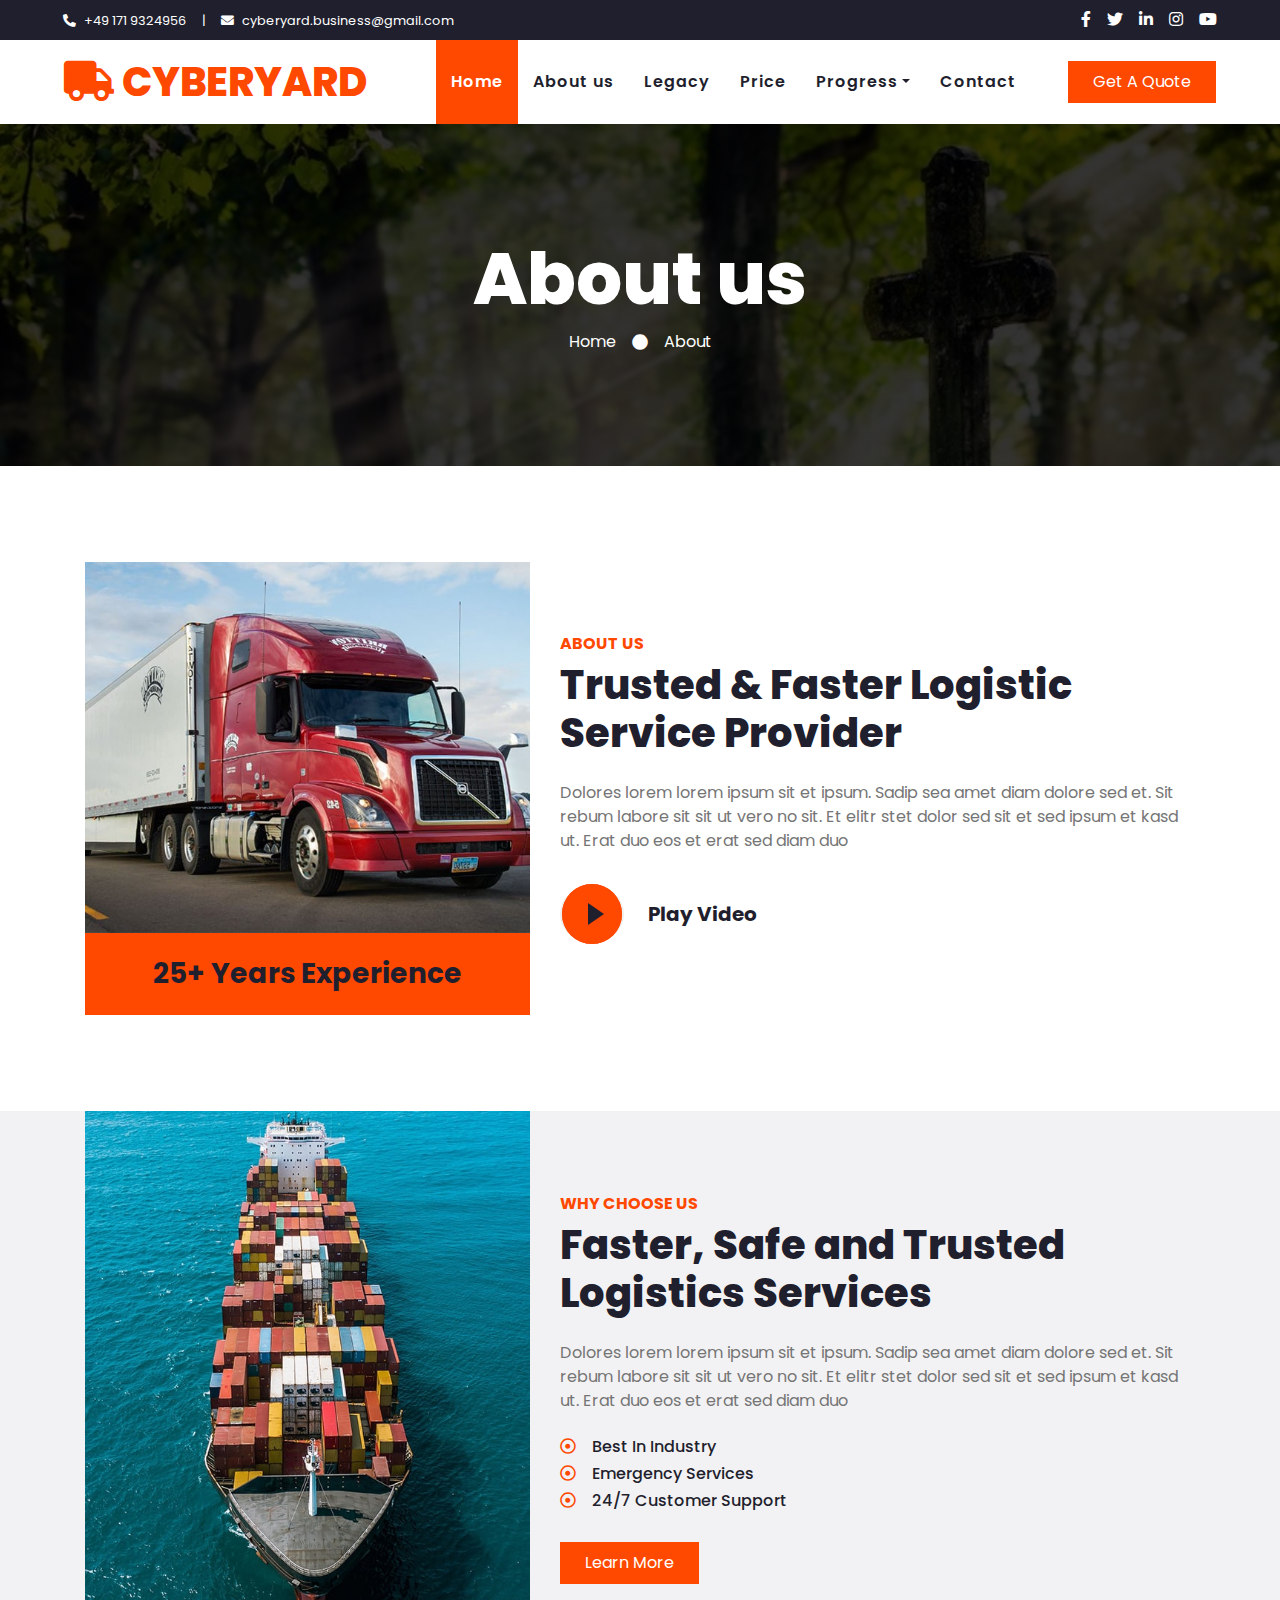
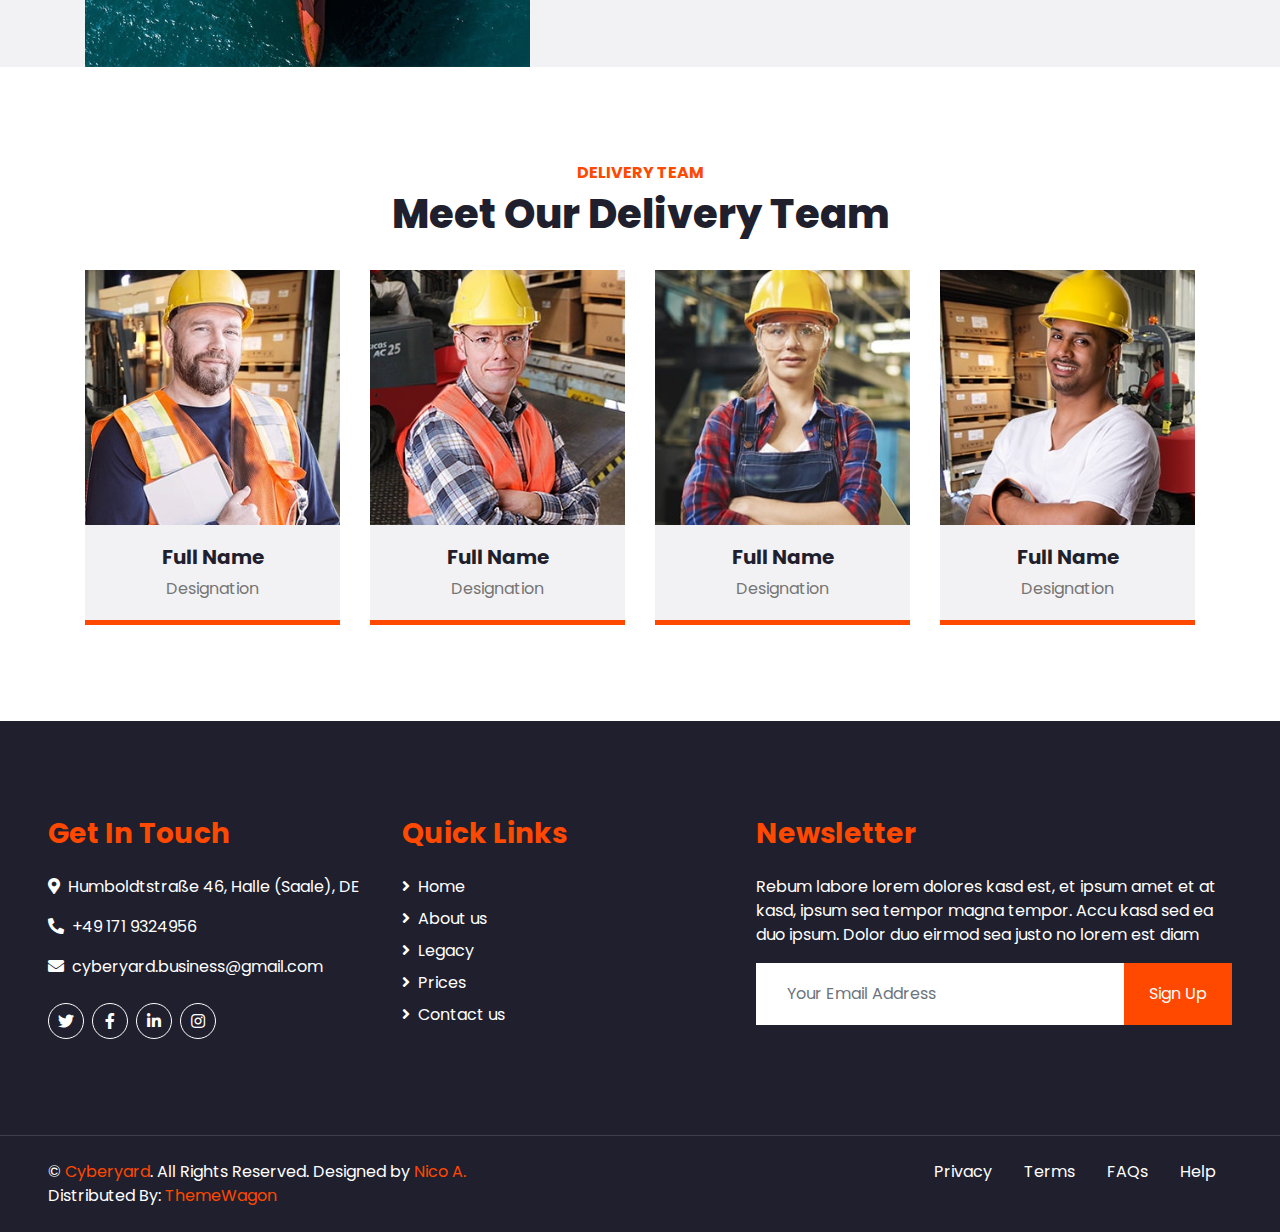
==== commit 26125e17: "Add files via upload" ====
--- a/about.html
+++ b/about.html
@@ -3,7 +3,7 @@
 
 <head>
     <meta charset="utf-8">
-    <title>FASTER - Logistics Company Website Template</title>
+    <title>CyberYard - Your local graves</title>
     <meta content="width=device-width, initial-scale=1.0" name="viewport">
     <meta content="Free HTML Templates" name="keywords">
     <meta content="Free HTML Templates" name="description">
@@ -31,9 +31,9 @@
         <div class="row py-2 px-lg-5">
             <div class="col-lg-6 text-center text-lg-left mb-2 mb-lg-0">
                 <div class="d-inline-flex align-items-center text-white">
-                    <small><i class="fa fa-phone-alt mr-2"></i>+012 345 6789</small>
+                    <small><i class="fa fa-phone-alt mr-2"></i>+49 171 9324956</small>
                     <small class="px-3">|</small>
-                    <small><i class="fa fa-envelope mr-2"></i>info@example.com</small>
+                    <small><i class="fa fa-envelope mr-2"></i>cyberyard.business@gmail.com</small>
                 </div>
             </div>
             <div class="col-lg-6 text-center text-lg-right">
@@ -64,19 +64,19 @@
     <div class="container-fluid p-0">
         <nav class="navbar navbar-expand-lg bg-light navbar-light py-3 py-lg-0 px-lg-5">
             <a href="index.html" class="navbar-brand ml-lg-3">
-                <h1 class="m-0 display-5 text-uppercase text-primary"><i class="fa fa-truck mr-2"></i>Faster</h1>
+                <h1 class="m-0 display-5 text-uppercase text-primary"><i class="fa fa-truck mr-2"></i>Cyberyard</h1>
             </a>
             <button type="button" class="navbar-toggler" data-toggle="collapse" data-target="#navbarCollapse">
                 <span class="navbar-toggler-icon"></span>
             </button>
             <div class="collapse navbar-collapse justify-content-between px-lg-3" id="navbarCollapse">
                 <div class="navbar-nav m-auto py-0">
-                    <a href="index.html" class="nav-item nav-link">Home</a>
-                    <a href="about.html" class="nav-item nav-link active">About</a>
-                    <a href="service.html" class="nav-item nav-link">Service</a>
+                    <a href="index.html" class="nav-item nav-link active">Home</a>
+                    <a href="about.html" class="nav-item nav-link">About us</a>
+                    <a href="service.html" class="nav-item nav-link">Legacy</a>
                     <a href="price.html" class="nav-item nav-link">Price</a>
                     <div class="nav-item dropdown">
-                        <a href="#" class="nav-link dropdown-toggle" data-toggle="dropdown">Pages</a>
+                        <a href="#" class="nav-link dropdown-toggle" data-toggle="dropdown">Progress</a>
                         <div class="dropdown-menu rounded-0 m-0">
                             <a href="blog.html" class="dropdown-item">Blog Grid</a>
                             <a href="single.html" class="dropdown-item">Blog Detail</a>
@@ -94,7 +94,7 @@
     <!-- Header Start -->
     <div class="jumbotron jumbotron-fluid mb-5">
         <div class="container text-center py-5">
-            <h1 class="text-white display-3">About</h1>
+            <h1 class="text-white display-3">About us</h1>
             <div class="d-inline-flex align-items-center text-white">
                 <p class="m-0"><a class="text-white" href="">Home</a></p>
                 <i class="fa fa-circle px-3"></i>
@@ -262,9 +262,9 @@
                 <div class="row">
                     <div class="col-md-6 mb-5">
                         <h3 class="text-primary mb-4">Get In Touch</h3>
-                        <p><i class="fa fa-map-marker-alt mr-2"></i>123 Street, New York, USA</p>
-                        <p><i class="fa fa-phone-alt mr-2"></i>+012 345 67890</p>
-                        <p><i class="fa fa-envelope mr-2"></i>info@example.com</p>
+                        <p><i class="fa fa-map-marker-alt mr-2"></i>Humboldtstraße 46, Halle (Saale), DE</p>
+                        <p><i class="fa fa-phone-alt mr-2"></i>+49 171 9324956</p>
+                        <p><i class="fa fa-envelope mr-2"></i>cyberyard.business@gmail.com</p>
                         <div class="d-flex justify-content-start mt-4">
                             <a class="btn btn-outline-light btn-social mr-2" href="#"><i class="fab fa-twitter"></i></a>
                             <a class="btn btn-outline-light btn-social mr-2" href="#"><i class="fab fa-facebook-f"></i></a>
@@ -276,10 +276,10 @@
                         <h3 class="text-primary mb-4">Quick Links</h3>
                         <div class="d-flex flex-column justify-content-start">
                             <a class="text-white mb-2" href="#"><i class="fa fa-angle-right mr-2"></i>Home</a>
-                            <a class="text-white mb-2" href="#"><i class="fa fa-angle-right mr-2"></i>About Us</a>
-                            <a class="text-white mb-2" href="#"><i class="fa fa-angle-right mr-2"></i>Our Services</a>
-                            <a class="text-white mb-2" href="#"><i class="fa fa-angle-right mr-2"></i>Pricing Plan</a>
-                            <a class="text-white" href="#"><i class="fa fa-angle-right mr-2"></i>Contact Us</a>
+                            <a class="text-white mb-2" href="#"><i class="fa fa-angle-right mr-2"></i>About us</a>
+                            <a class="text-white mb-2" href="#"><i class="fa fa-angle-right mr-2"></i>Legacy</a>
+                            <a class="text-white mb-2" href="#"><i class="fa fa-angle-right mr-2"></i>Prices</a>
+                            <a class="text-white" href="#"><i class="fa fa-angle-right mr-2"></i>Contact us</a>
                         </div>
                     </div>
                 </div>
@@ -301,11 +301,11 @@
     <div class="container-fluid bg-dark text-white border-top py-4 px-sm-3 px-md-5" style="border-color: #3E3E4E !important;">
         <div class="row">
             <div class="col-lg-6 text-center text-md-left mb-3 mb-md-0">
-                <p class="m-0 text-white">&copy; <a href="#">Your Site Name</a>. All Rights Reserved. 
+                <p class="m-0 text-white">&copy; <a href="#">Cyberyard</a>. All Rights Reserved. 
 				
-				<!--/*** This template is free as long as you keep the footer author’s credit link/attribution link/backlink. If you'd like to use the template without the footer author’s credit link/attribution link/backlink, you can purchase the Credit Removal License from "https://htmlcodex.com/credit-removal". Thank you for your support. ***/-->
-				Designed by <a href="https://htmlcodex.com">HTML Codex</a>
-                <br>Distributed By: <a href="https://themewagon.com" target="_blank">ThemeWagon</a>
+                    <!--/*** This template is free as long as you keep the footer author’s credit link/attribution link/backlink. If you'd like to use the template without the footer author’s credit link/attribution link/backlink, you can purchase the Credit Removal License from "https://htmlcodex.com/credit-removal". Thank you for your support. ***/-->
+                    Designed by <a href="https://htmlcodex.com">Nico A.</a>
+                    <br>Distributed By: <a href="https://themewagon.com" target="_blank">ThemeWagon</a>
                 </p>
             </div>
             <div class="col-lg-6 text-center text-md-right">
--- a/css/style.css
+++ b/css/style.css
@@ -9704,3 +9704,9 @@
   padding: 0;
   list-style-type: none;
 }
+
+.grave {
+  width: 50px;
+  height: 50px;
+  margin: 0 10px;
+}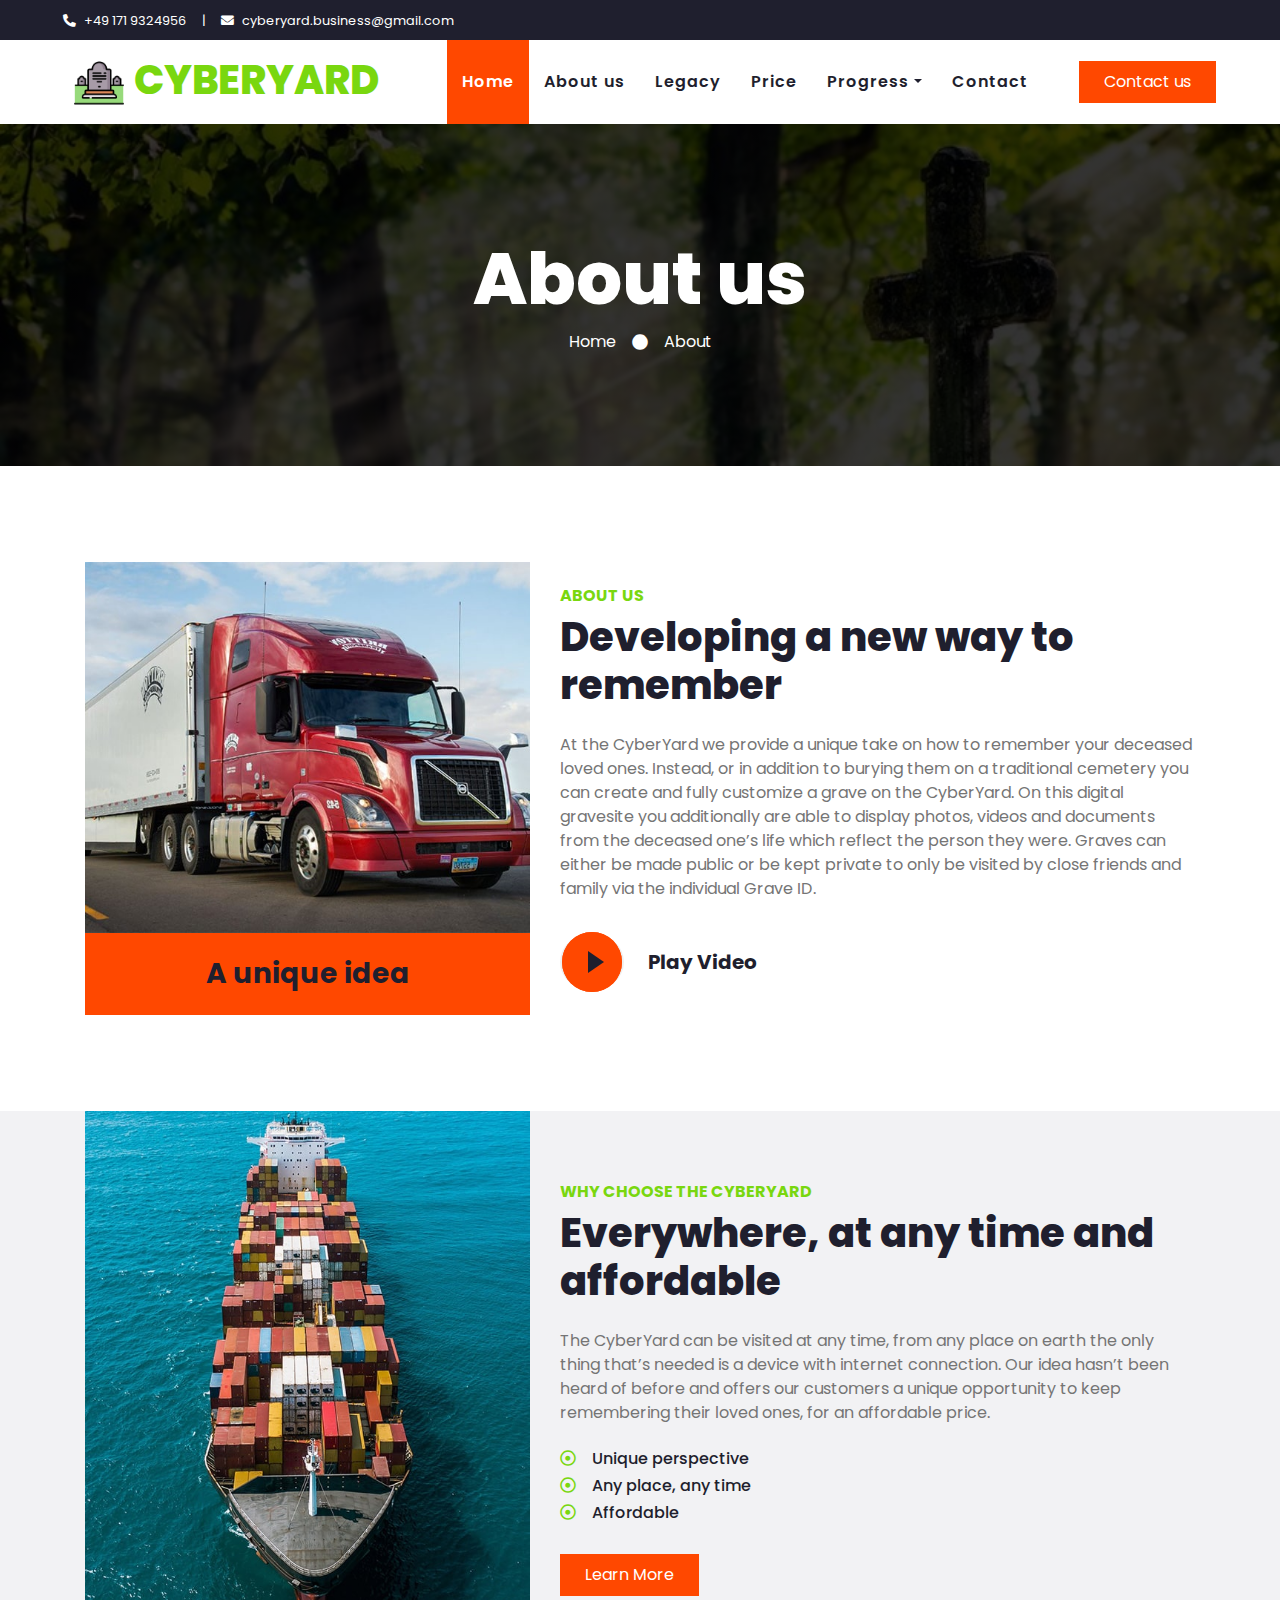
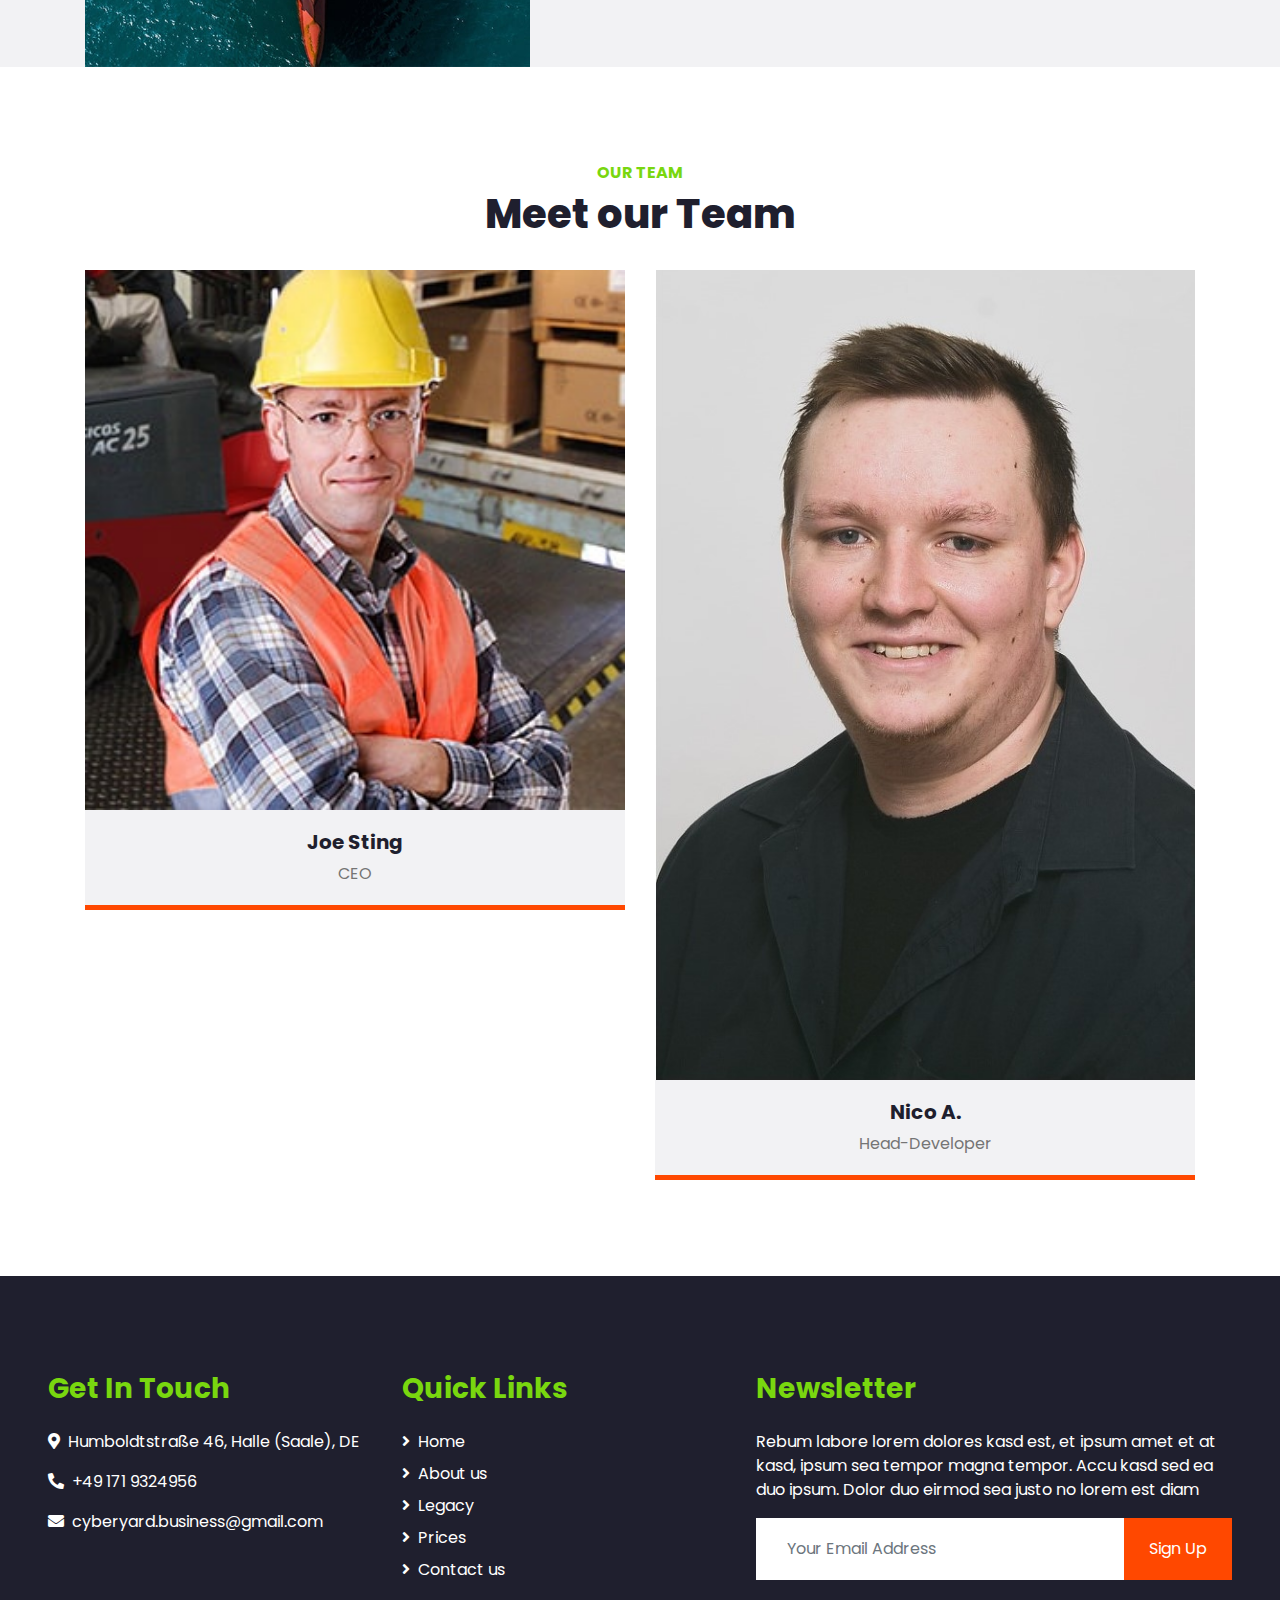
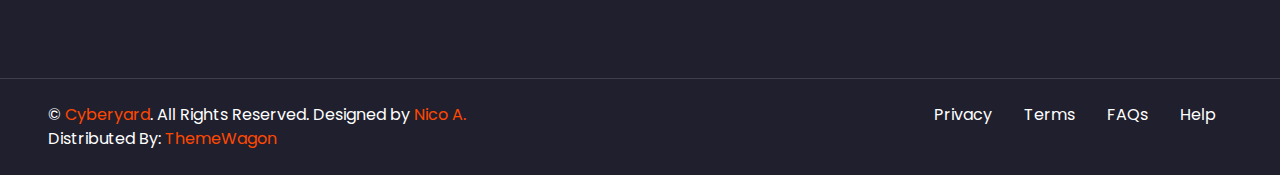
==== commit d584c144: "Add files via upload" ====
--- a/about.html
+++ b/about.html
@@ -36,25 +36,6 @@
                     <small><i class="fa fa-envelope mr-2"></i>cyberyard.business@gmail.com</small>
                 </div>
             </div>
-            <div class="col-lg-6 text-center text-lg-right">
-                <div class="d-inline-flex align-items-center">
-                    <a class="text-white px-2" href="">
-                        <i class="fab fa-facebook-f"></i>
-                    </a>
-                    <a class="text-white px-2" href="">
-                        <i class="fab fa-twitter"></i>
-                    </a>
-                    <a class="text-white px-2" href="">
-                        <i class="fab fa-linkedin-in"></i>
-                    </a>
-                    <a class="text-white px-2" href="">
-                        <i class="fab fa-instagram"></i>
-                    </a>
-                    <a class="text-white pl-2" href="">
-                        <i class="fab fa-youtube"></i>
-                    </a>
-                </div>
-            </div>
         </div>
     </div>
     <!-- Topbar End -->
@@ -64,7 +45,7 @@
     <div class="container-fluid p-0">
         <nav class="navbar navbar-expand-lg bg-light navbar-light py-3 py-lg-0 px-lg-5">
             <a href="index.html" class="navbar-brand ml-lg-3">
-                <h1 class="m-0 display-5 text-uppercase text-primary"><i class="fa fa-truck mr-2"></i>Cyberyard</h1>
+                <h1 class="m-0 display-5 text-uppercase text-primary"><img src="img/cemetery.jpg" class="grave"></i>CyberYard</h1>
             </a>
             <button type="button" class="navbar-toggler" data-toggle="collapse" data-target="#navbarCollapse">
                 <span class="navbar-toggler-icon"></span>
@@ -84,7 +65,7 @@
                     </div>
                     <a href="contact.html" class="nav-item nav-link">Contact</a>
                 </div>
-                <a href="" class="btn btn-primary py-2 px-4 d-none d-lg-block">Get A Quote</a>
+                <a href="" class="btn btn-primary py-2 px-4 d-none d-lg-block">Contact us</a>
             </div>
         </nav>
     </div>
@@ -112,13 +93,13 @@
                 <div class="col-lg-5 pb-4 pb-lg-0">
                     <img class="img-fluid w-100" src="img/about.jpg" alt="">
                     <div class="bg-primary text-dark text-center p-4">
-                        <h3 class="m-0">25+ Years Experience</h3>
+                        <h3 class="m-0">A unique idea</h3>
                     </div>
                 </div>
                 <div class="col-lg-7">
                     <h6 class="text-primary text-uppercase font-weight-bold">About Us</h6>
-                    <h1 class="mb-4">Trusted & Faster Logistic Service Provider</h1>
-                    <p class="mb-4">Dolores lorem lorem ipsum sit et ipsum. Sadip sea amet diam dolore sed et. Sit rebum labore sit sit ut vero no sit. Et elitr stet dolor sed sit et sed ipsum et kasd ut. Erat duo eos et erat sed diam duo</p>
+                    <h1 class="mb-4">Developing a new way to remember</h1>
+                    <p class="mb-4">At the CyberYard we provide a unique take on how to remember your deceased loved ones. Instead, or in addition to burying them on a traditional cemetery you can create and fully customize a grave on the CyberYard. On this digital gravesite you additionally are able to display photos, videos and documents from the deceased one’s life which reflect the person they were. Graves can either be made public or be kept private to only be visited by close friends and family via the individual Grave ID.</p>
                     <div class="d-flex align-items-center pt-2">
                         <button type="button" class="btn-play" data-toggle="modal"
                             data-src="https://www.youtube.com/embed/DWRcNpR6Kdc" data-target="#videoModal">
@@ -146,6 +127,23 @@
             </div>
         </div>
     </div>
+        <!-- Video Modal -->
+        <div class="modal fade" id="videoModal" tabindex="-1" role="dialog" aria-labelledby="exampleModalLabel" aria-hidden="true">
+            <div class="modal-dialog" role="document">
+                <div class="modal-content">
+                    <div class="modal-body">
+                        <button type="button" class="close" data-dismiss="modal" aria-label="Close">
+                            <span aria-hidden="true">&times;</span>
+                        </button>        
+                        <!-- 16:9 aspect ratio -->
+                        <div class="embed-responsive embed-responsive-16by9">
+                            <iframe class="embed-responsive-item" src="" id="video"  allowscriptaccess="always" allow="autoplay"></iframe>
+                        </div>
+                    </div>
+                </div>
+            </div>
+        </div>
+    </div>
     <!-- About End -->
 
 
@@ -157,13 +155,13 @@
                     <img class="img-fluid w-100" src="img/feature.jpg" alt="">
                 </div>
                 <div class="col-lg-7 py-5 py-lg-0">
-                    <h6 class="text-primary text-uppercase font-weight-bold">Why Choose Us</h6>
-                    <h1 class="mb-4">Faster, Safe and Trusted Logistics Services</h1>
-                    <p class="mb-4">Dolores lorem lorem ipsum sit et ipsum. Sadip sea amet diam dolore sed et. Sit rebum labore sit sit ut vero no sit. Et elitr stet dolor sed sit et sed ipsum et kasd ut. Erat duo eos et erat sed diam duo</p>
+                    <h6 class="text-primary text-uppercase font-weight-bold">Why choose the CyberYard</h6>
+                    <h1 class="mb-4">Everywhere, at any time and affordable</h1>
+                    <p class="mb-4">The CyberYard can be visited at any time, from any place on earth the only thing that’s needed is a device with internet connection. Our idea hasn’t been heard of before and offers our customers a unique opportunity to keep remembering their loved ones, for an affordable price.</p>
                     <ul class="list-inline">
-                        <li><h6><i class="far fa-dot-circle text-primary mr-3"></i>Best In Industry</h6>
-                        <li><h6><i class="far fa-dot-circle text-primary mr-3"></i>Emergency Services</h6></li>
-                        <li><h6><i class="far fa-dot-circle text-primary mr-3"></i>24/7 Customer Support</h6></li>
+                        <li><h6><i class="far fa-dot-circle text-primary mr-3"></i>Unique perspective</h6>
+                        <li><h6><i class="far fa-dot-circle text-primary mr-3"></i>Any place, any time</h6></li>
+                        <li><h6><i class="far fa-dot-circle text-primary mr-3"></i>Affordable</h6></li>
                     </ul>
                     <a href="" class="btn btn-primary mt-3 py-2 px-4">Learn More</a>
                 </div>
@@ -177,74 +175,34 @@
     <div class="container-fluid pt-5">
         <div class="container">
             <div class="text-center pb-2">
-                <h6 class="text-primary text-uppercase font-weight-bold">Delivery Team</h6>
-                <h1 class="mb-4">Meet Our Delivery Team</h1>
+                <h6 class="text-primary text-uppercase font-weight-bold">Our Team</h6>
+                <h1 class="mb-4">Meet our Team</h1>
             </div>
             <div class="row">
-                <div class="col-lg-3 col-md-6">
-                    <div class="team card position-relative overflow-hidden border-0 mb-5">
-                        <img class="card-img-top" src="img/team-1.jpg" alt="">
-                        <div class="card-body text-center p-0">
-                            <div class="team-text d-flex flex-column justify-content-center bg-secondary">
-                                <h5 class="font-weight-bold">Full Name</h5>
-                                <span>Designation</span>
-                            </div>
-                            <div class="team-social d-flex align-items-center justify-content-center bg-primary">
-                                <a class="btn btn-outline-dark btn-social mr-2" href="#"><i class="fab fa-twitter"></i></a>
-                                <a class="btn btn-outline-dark btn-social mr-2" href="#"><i class="fab fa-facebook-f"></i></a>
-                                <a class="btn btn-outline-dark btn-social mr-2" href="#"><i class="fab fa-linkedin-in"></i></a>
-                                <a class="btn btn-outline-dark btn-social" href="#"><i class="fab fa-instagram"></i></a>
-                            </div>
-                        </div>
-                    </div>
-                </div>
-                <div class="col-lg-3 col-md-6">
+                <div class="col-lg-6 col-md-12">
                     <div class="team card position-relative overflow-hidden border-0 mb-5">
                         <img class="card-img-top" src="img/team-2.jpg" alt="">
                         <div class="card-body text-center p-0">
                             <div class="team-text d-flex flex-column justify-content-center bg-secondary">
-                                <h5 class="font-weight-bold">Full Name</h5>
-                                <span>Designation</span>
+                                <h5 class="font-weight-bold">Joe Sting</h5>
+                                <span>CEO</span>
                             </div>
                             <div class="team-social d-flex align-items-center justify-content-center bg-primary">
-                                <a class="btn btn-outline-dark btn-social mr-2" href="#"><i class="fab fa-twitter"></i></a>
-                                <a class="btn btn-outline-dark btn-social mr-2" href="#"><i class="fab fa-facebook-f"></i></a>
-                                <a class="btn btn-outline-dark btn-social mr-2" href="#"><i class="fab fa-linkedin-in"></i></a>
-                                <a class="btn btn-outline-dark btn-social" href="#"><i class="fab fa-instagram"></i></a>
+                                <a class="btn btn-outline-dark btn-social" href="https://www.instagram.com/otto.joe/"><i class="fab fa-instagram"></i></a>
                             </div>
                         </div>
                     </div>
                 </div>
-                <div class="col-lg-3 col-md-6">
-                    <div class="team card position-relative overflow-hidden border-0 mb-5">
-                        <img class="card-img-top" src="img/team-3.jpg" alt="">
-                        <div class="card-body text-center p-0">
-                            <div class="team-text d-flex flex-column justify-content-center bg-secondary">
-                                <h5 class="font-weight-bold">Full Name</h5>
-                                <span>Designation</span>
-                            </div>
-                            <div class="team-social d-flex align-items-center justify-content-center bg-primary">
-                                <a class="btn btn-outline-dark btn-social mr-2" href="#"><i class="fab fa-twitter"></i></a>
-                                <a class="btn btn-outline-dark btn-social mr-2" href="#"><i class="fab fa-facebook-f"></i></a>
-                                <a class="btn btn-outline-dark btn-social mr-2" href="#"><i class="fab fa-linkedin-in"></i></a>
-                                <a class="btn btn-outline-dark btn-social" href="#"><i class="fab fa-instagram"></i></a>
-                            </div>
-                        </div>
-                    </div>
-                </div>
-                <div class="col-lg-3 col-md-6">
+                <div class="col-lg-6 col-md-12">
                     <div class="team card position-relative overflow-hidden border-0 mb-5">
                         <img class="card-img-top" src="img/team-4.jpg" alt="">
                         <div class="card-body text-center p-0">
                             <div class="team-text d-flex flex-column justify-content-center bg-secondary">
-                                <h5 class="font-weight-bold">Full Name</h5>
-                                <span>Designation</span>
+                                <h5 class="font-weight-bold">Nico A.</h5>
+                                <span>Head-Developer</span>
                             </div>
                             <div class="team-social d-flex align-items-center justify-content-center bg-primary">
-                                <a class="btn btn-outline-dark btn-social mr-2" href="#"><i class="fab fa-twitter"></i></a>
-                                <a class="btn btn-outline-dark btn-social mr-2" href="#"><i class="fab fa-facebook-f"></i></a>
-                                <a class="btn btn-outline-dark btn-social mr-2" href="#"><i class="fab fa-linkedin-in"></i></a>
-                                <a class="btn btn-outline-dark btn-social" href="#"><i class="fab fa-instagram"></i></a>
+                                <a class="btn btn-outline-dark btn-social" href="https://www.instagram.com/nico_allwicher/"><i class="fab fa-instagram"></i></a>
                             </div>
                         </div>
                     </div>
@@ -265,12 +223,6 @@
                         <p><i class="fa fa-map-marker-alt mr-2"></i>Humboldtstraße 46, Halle (Saale), DE</p>
                         <p><i class="fa fa-phone-alt mr-2"></i>+49 171 9324956</p>
                         <p><i class="fa fa-envelope mr-2"></i>cyberyard.business@gmail.com</p>
-                        <div class="d-flex justify-content-start mt-4">
-                            <a class="btn btn-outline-light btn-social mr-2" href="#"><i class="fab fa-twitter"></i></a>
-                            <a class="btn btn-outline-light btn-social mr-2" href="#"><i class="fab fa-facebook-f"></i></a>
-                            <a class="btn btn-outline-light btn-social mr-2" href="#"><i class="fab fa-linkedin-in"></i></a>
-                            <a class="btn btn-outline-light btn-social" href="#"><i class="fab fa-instagram"></i></a>
-                        </div>
                     </div>
                     <div class="col-md-6 mb-5">
                         <h3 class="text-primary mb-4">Quick Links</h3>
--- a/css/style.css
+++ b/css/style.css
@@ -9264,7 +9264,7 @@
 }
 
 .text-primary {
-  color: #FF4800 !important;
+  color: #79D70F !important;
 }
 
 a.text-primary:hover, a.text-primary:focus {
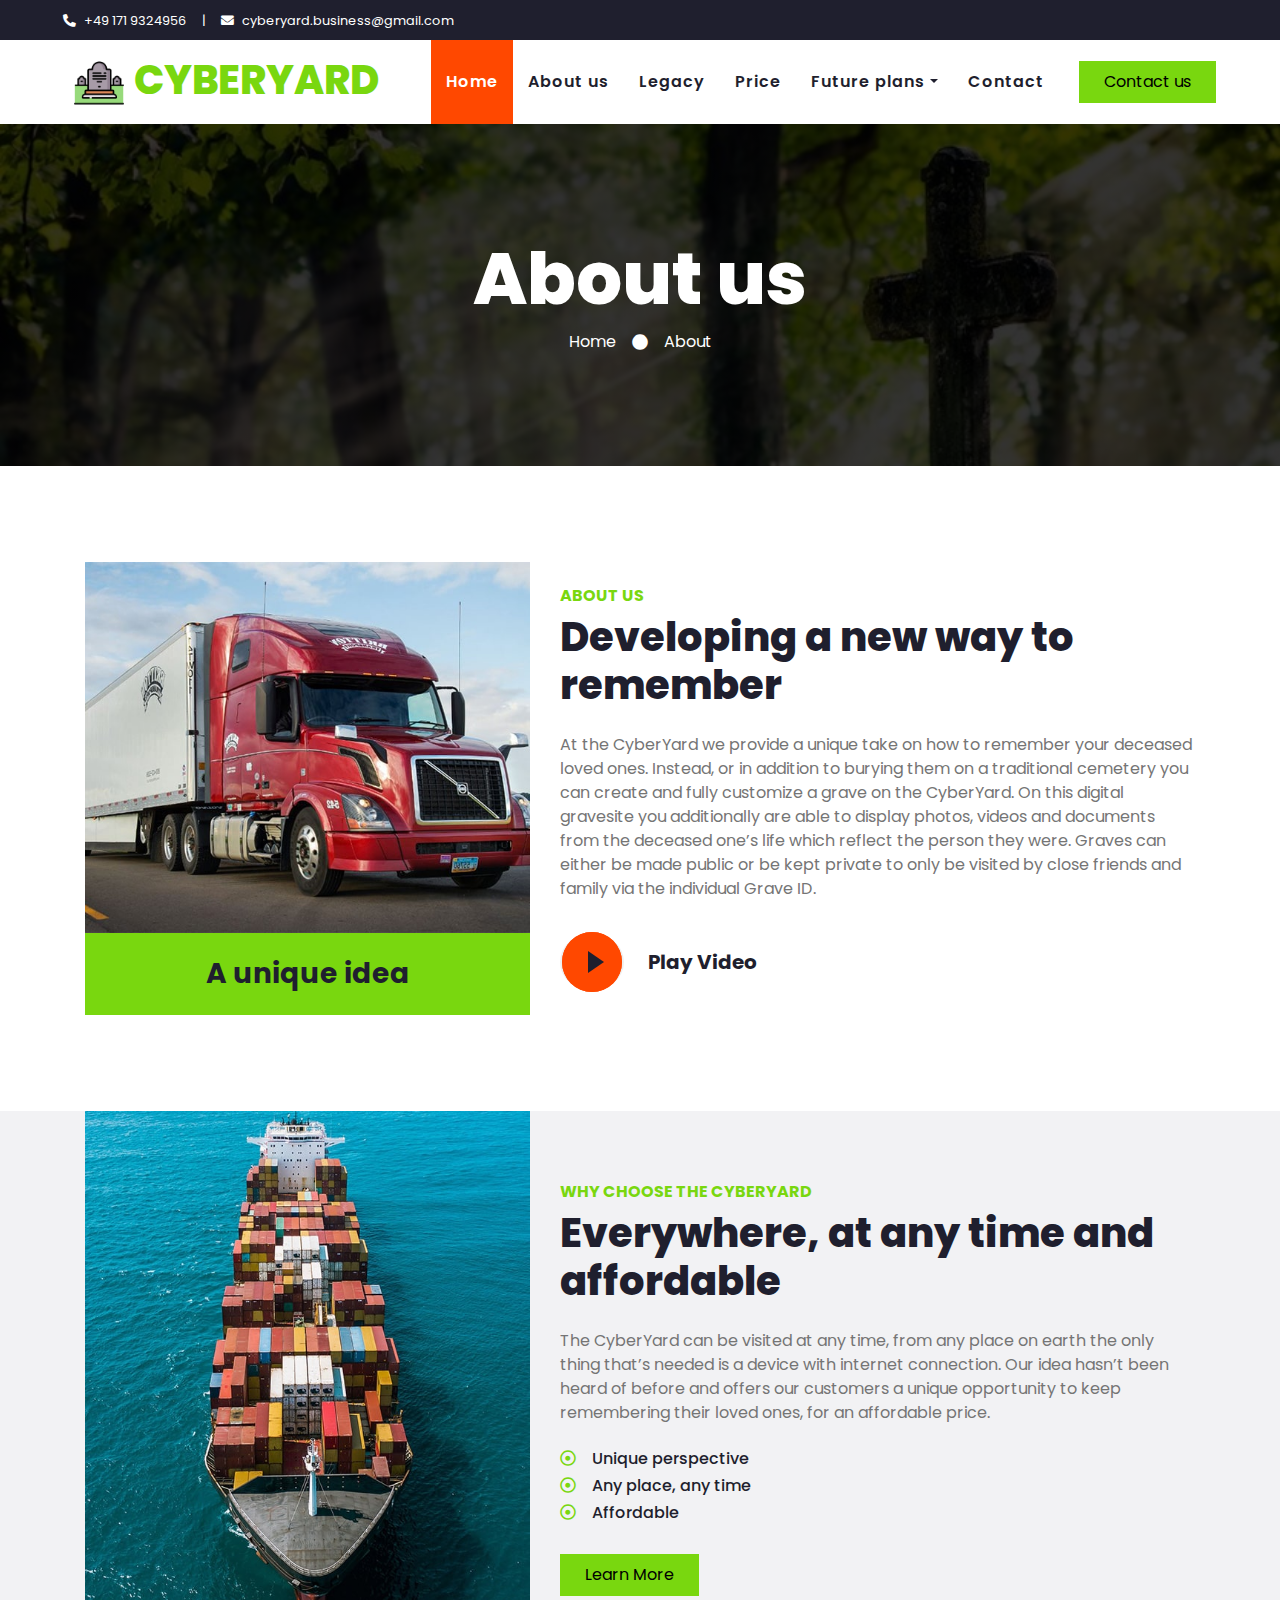
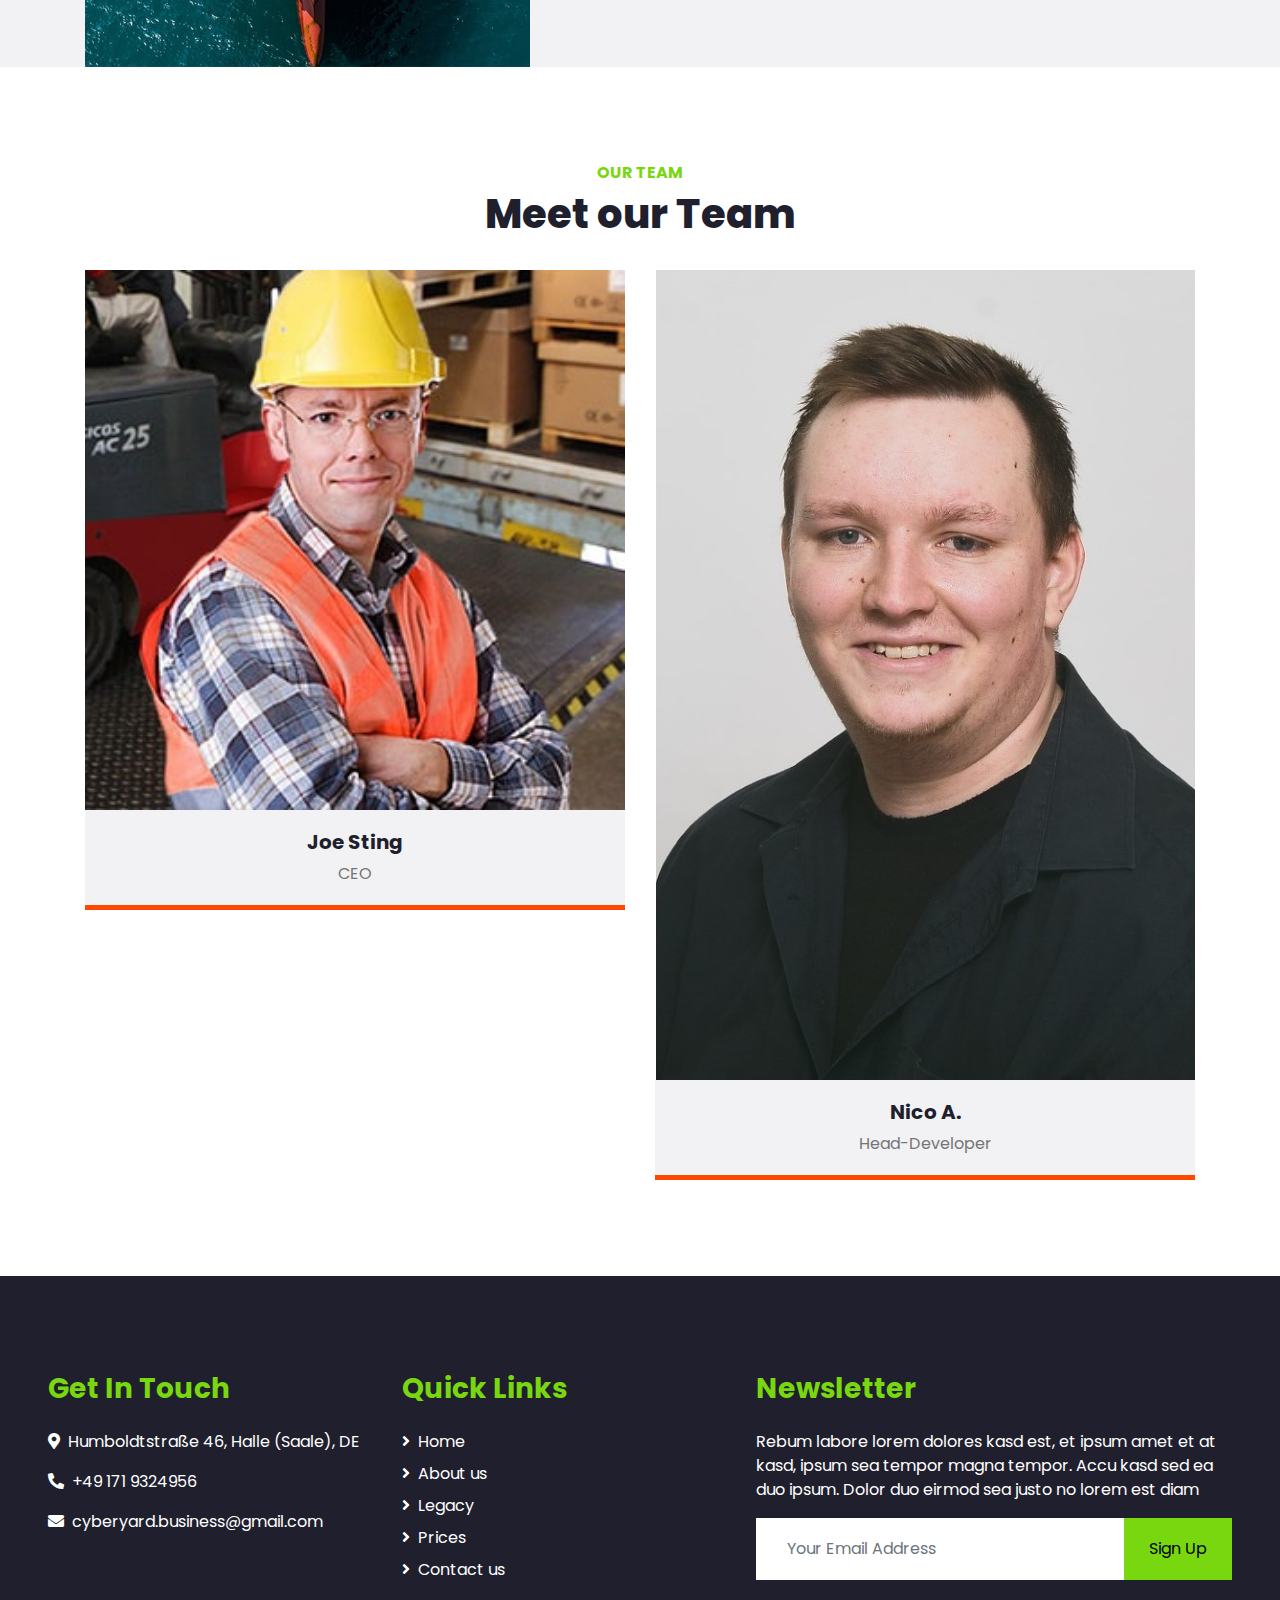
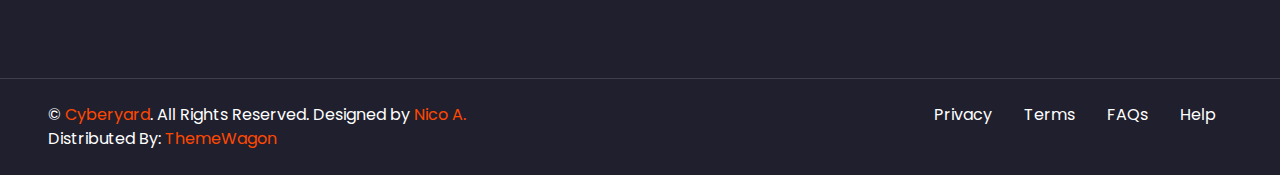
==== commit c155e5c3: "Add files via upload" ====
--- a/about.html
+++ b/about.html
@@ -57,7 +57,7 @@
                     <a href="service.html" class="nav-item nav-link">Legacy</a>
                     <a href="price.html" class="nav-item nav-link">Price</a>
                     <div class="nav-item dropdown">
-                        <a href="#" class="nav-link dropdown-toggle" data-toggle="dropdown">Progress</a>
+                        <a href="#" class="nav-link dropdown-toggle" data-toggle="dropdown">Future plans</a>
                         <div class="dropdown-menu rounded-0 m-0">
                             <a href="blog.html" class="dropdown-item">Blog Grid</a>
                             <a href="single.html" class="dropdown-item">Blog Detail</a>
--- a/css/style.css
+++ b/css/style.css
@@ -2364,9 +2364,9 @@
 }
 
 .btn-primary {
-  color: #fff;
-  background-color: #FF4800;
-  border-color: #FF4800;
+  color: rgb(0, 0, 0);
+  background-color: #79D70F;
+  border-color: #79D70F;
 }
 
 .btn-primary:hover {
@@ -6094,7 +6094,7 @@
 }
 
 .bg-primary {
-  background-color: #FF4800 !important;
+  background-color: #79D70F !important;
 }
 
 a.bg-primary:hover, a.bg-primary:focus,
@@ -9272,7 +9272,7 @@
 }
 
 .text-secondary {
-  color: #F2F2F4 !important;
+  color: #79D70F !important;
 }
 
 a.text-secondary:hover, a.text-secondary:focus {
